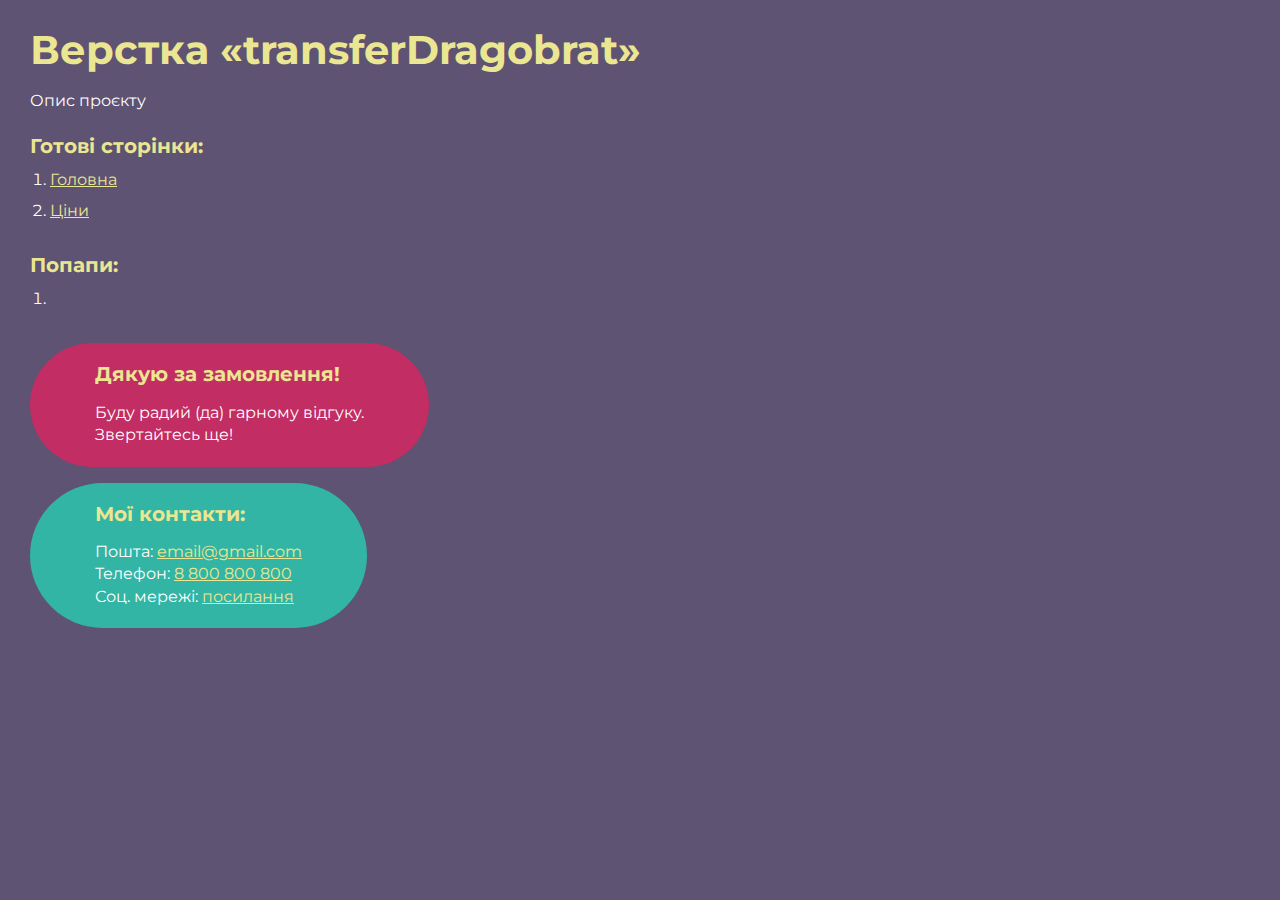
==== index.html @ fc30d386 "transferDragobrat" ====
<!DOCTYPE html>
<html>

<head>
	<meta charset="UTF-8">
	<meta name="viewport" content="width=device-width, initial-scale=1.0">
	<title>Верстка «transferDragobrat»</title>
</head>

<body>
	<div class="rootpage">
		<h1>Верстка «transferDragobrat»</h1>
		<div class="rootpage__info">
			Опис проєкту
		</div>
		<h2>Готові сторінки:</h2>
		<ol class="rootpage__list">
			<li><a target="_blank" href="home.html">Головна</a></li>
			<li><a target="_blank" href="price.html">Ціни</a></li>
		</ol>
		<h2>Попапи:</h2>
		<ol class="rootpage__list">
			<li><a target="_blank" href="home.html#"></a></li>
		</ol>
		<div class="rootpage__tnx">
			<h2>Дякую за замовлення!</h2>
			<p>Буду радий (да) гарному відгуку.</p>
			<p>Звертайтесь ще!</p>
		</div>
		<div class="rootpage__contacts">
			<h2>Мої контакти:</h2>
			<p>Пошта: <a href="mailto:email@gmail.com">email@gmail.com</a></p>
			<p>Телефон: <a href="tel:8800800800">8 800 800 800</a></p>
			<p>Соц. мережі: <a href="">посилання</a></p>
		</div>
	</div>
</body>
<style>
	@charset "UTF-8";
	@import url("https://fonts.googleapis.com/css?family=Montserrat:regular,700&display=swap");

	*,
	*::before,
	*::after {
		padding: 0px;
		margin: 0px;
		border: 0px;
		box-sizing: border-box;
	}

	html,
	body {
		height: 100%;
		margin: 0;
		padding: 0;
		min-width: 320px;
		width: 100%;
		color: #fff;
		background-color: #5e5373;
	}

	body {
		font-family: Montserrat;
		font-size: 100%;
		line-height: 1;
		font-size: 1rem;
	}

	a {
		text-decoration: underline;
		color: #ebe691
	}

	a:visited {
		text-decoration: underline;
		color: #aaa768;
	}

	a:hover {
		text-decoration: none;
	}

	ul li {
		list-style: none;
	}

	img {
		vertical-align: top;
	}

	.wrapper {
		width: 100%;
		min-height: 100%;
		overflow: hidden;
	}

	.rootpage {
		padding: 30px;
		display: flex;
		flex-direction: column;
		align-items: flex-start;
	}

	@media (max-width: 767px) {
		.rootpage {
			padding: 30px 15px;
		}
	}

	h1 {
		color: #ebe691;
		font-size: 2.5rem;
		margin: 0px 0px 1.25rem 0px;
	}

	@media (max-width: 767px) {
		h1 {
			font-size: 1.85rem;
			margin: 0px 0px 1.25rem 0px;
		}
	}

	h2 {
		color: #ebe691;
		font-size: 1.25rem;
		margin: 0px 0px 1rem 0px;
	}

	@media (max-width: 767px) {
		h2 {
			font-size: 1.125rem;
			margin: 0px 0px 1rem 0px;
		}
	}

	.rootpage__info {
		line-height: 140%;
		margin: 0px 0px 1.5rem 0px;
	}

	.rootpage__list {
		margin: 0px 0px 2.25rem 1.25rem;
	}

	.rootpage__list li:not(:last-child) {
		margin: 0px 0px 15px 0px;
	}

	.rootpage__contacts,
	.rootpage__tnx {
		border-radius: 200px;
		padding: 20px 65px;
		line-height: 140%;
	}

	@media (max-width: 767px) {

		.rootpage__contacts,
		.rootpage__tnx {
			border-radius: 40px;
			padding: 20px;
		}
	}

	.rootpage__contacts {
		background: #32b5a4;

	}

	.rootpage__contacts a {
		color: #ebe691;
	}

	.rootpage__tnx {
		background: #c22d63;
		margin: 0px 0px 1rem 0px;
	}
</style>

</html>
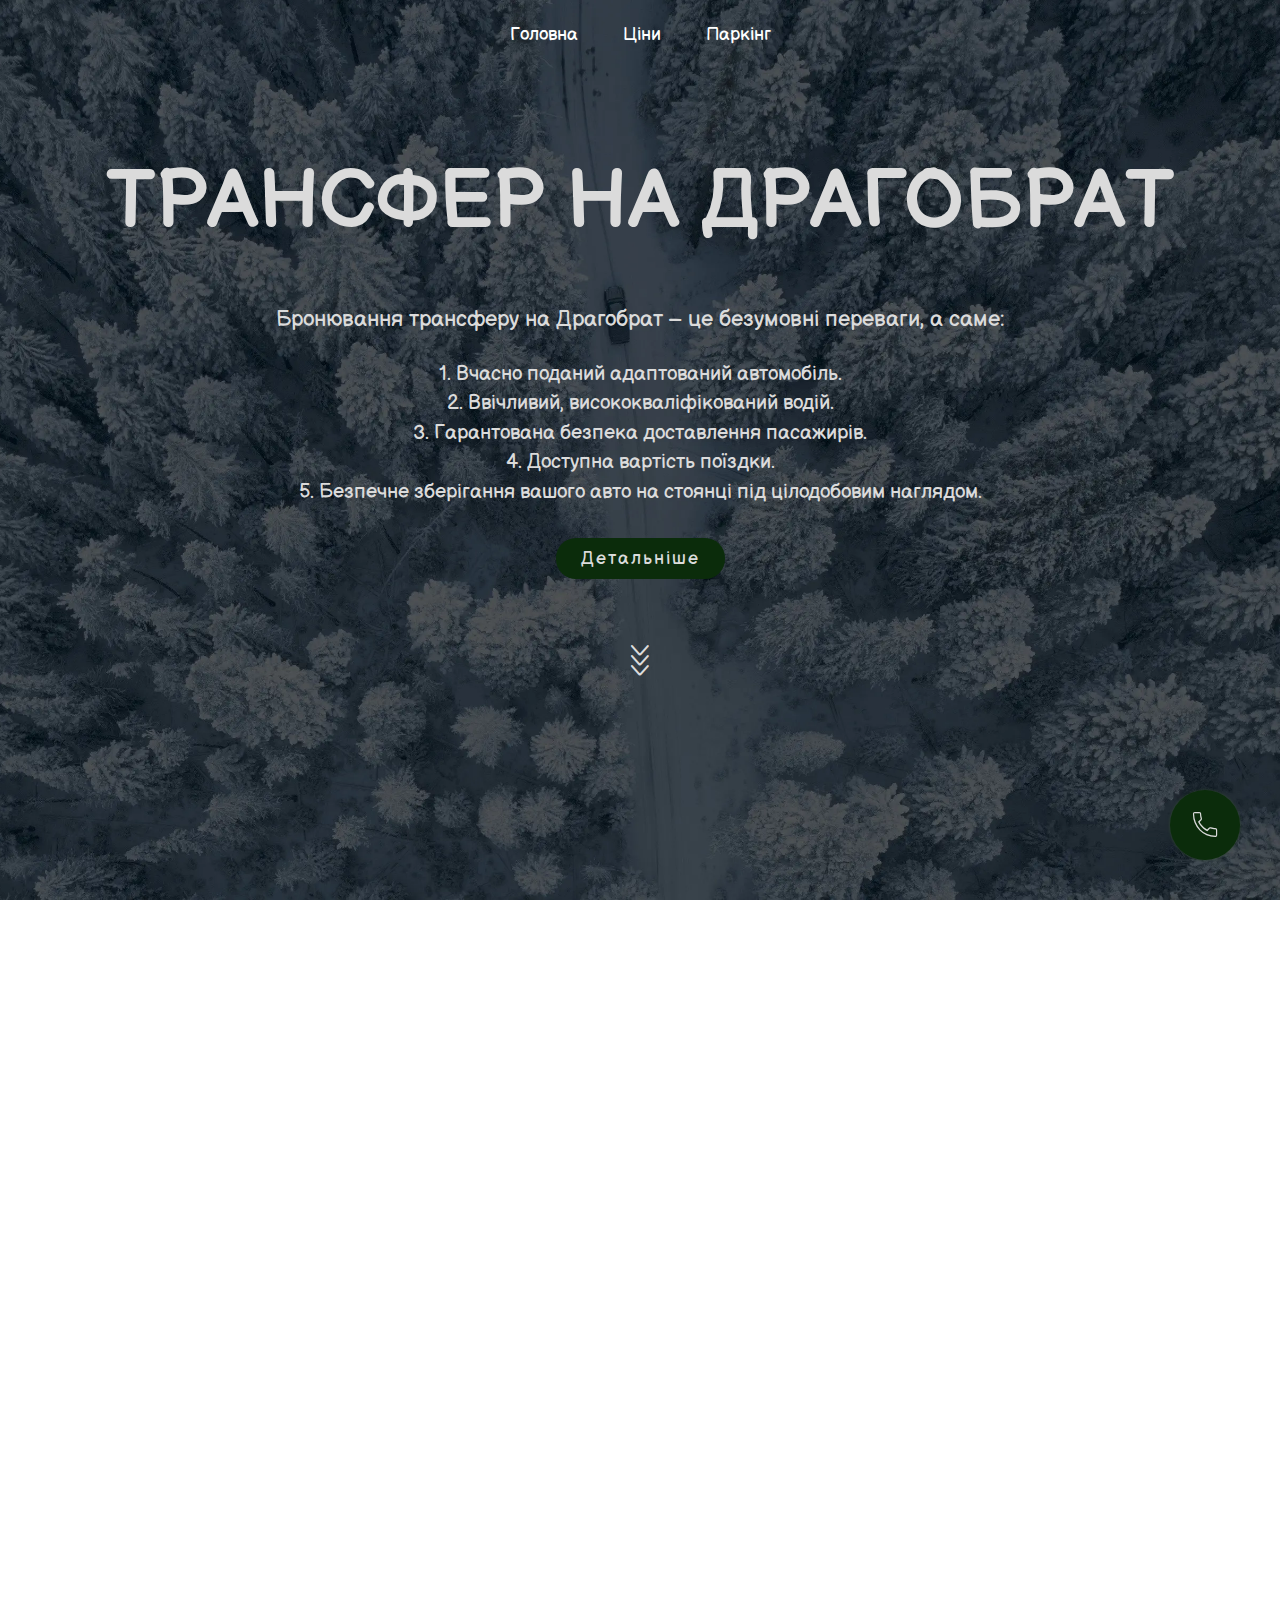
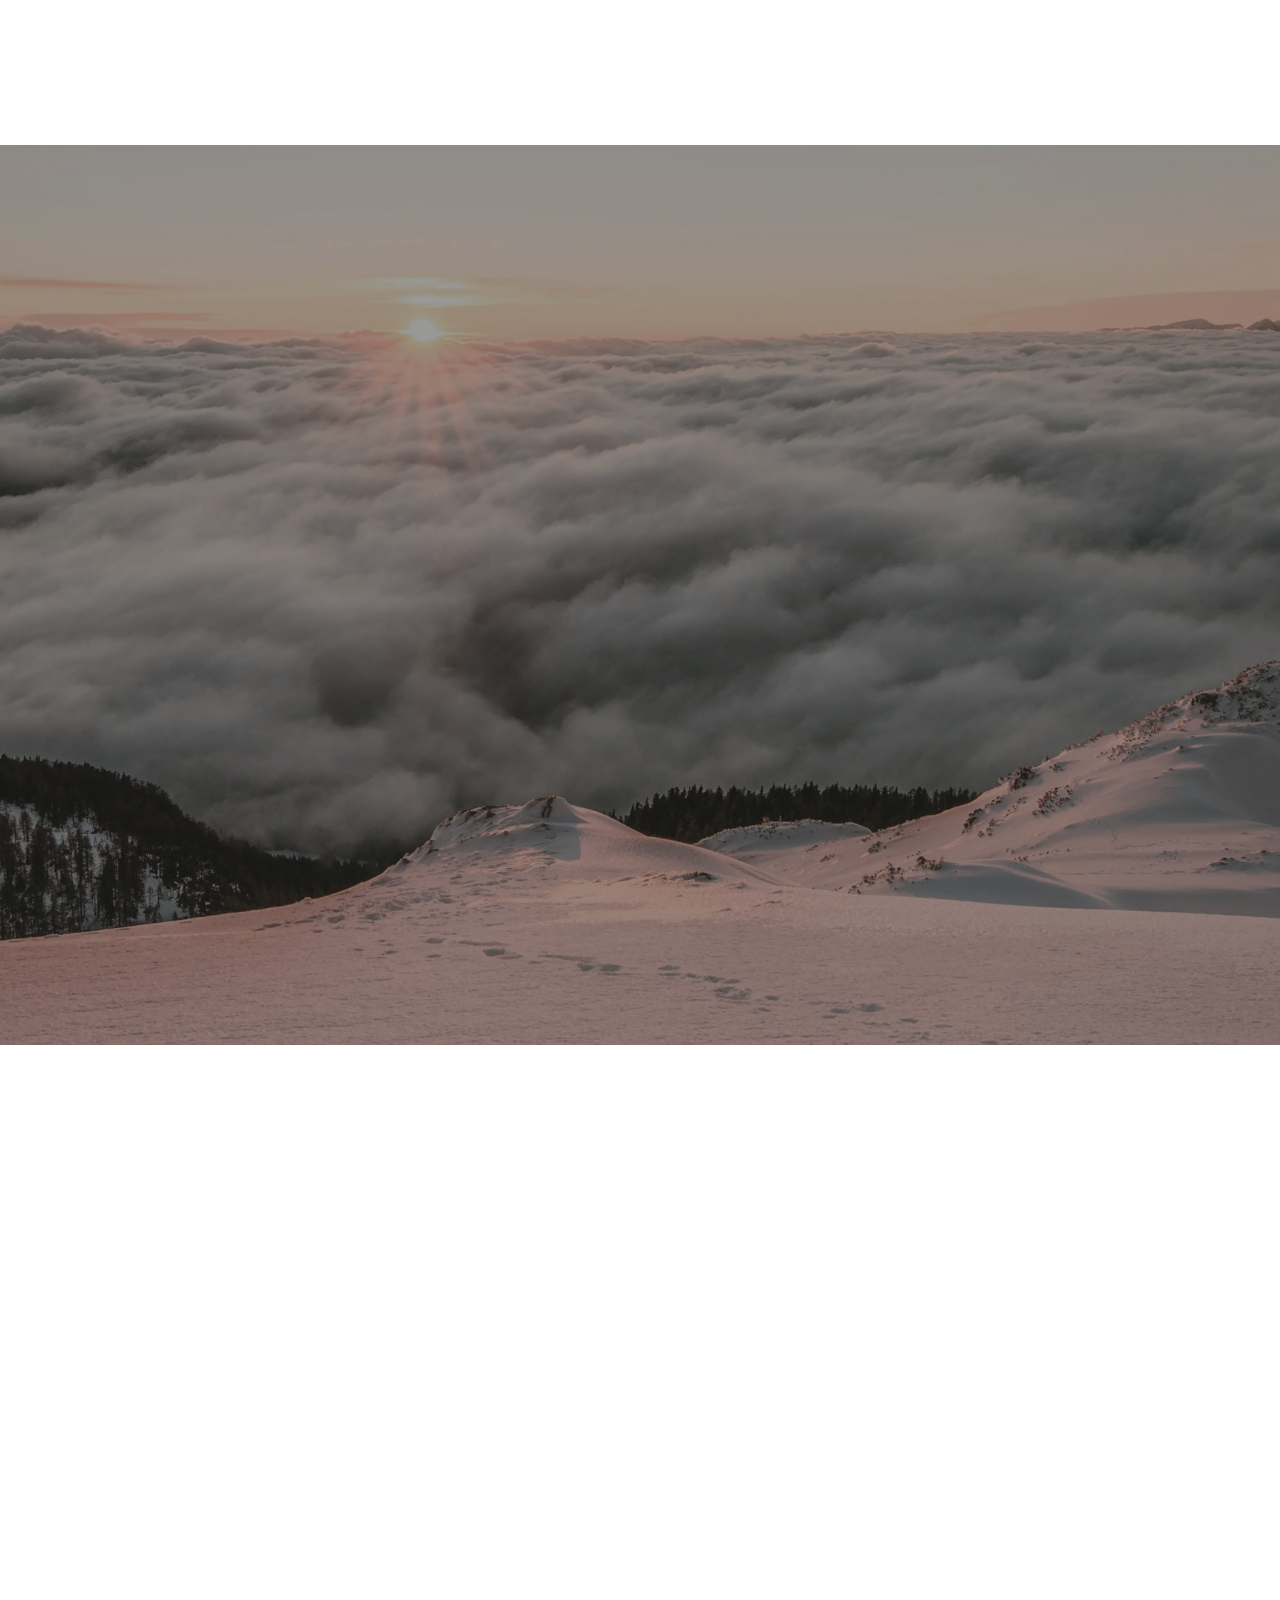
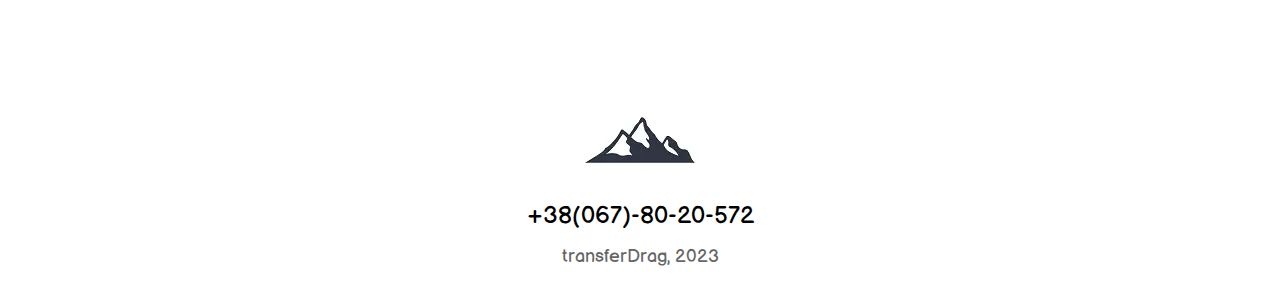
==== commit eb5765bf: "Add files via upload" ====
--- a/index.html
+++ b/index.html
@@ -1,180 +1,166 @@
-<!DOCTYPE html>
-<html>
-
-<head>
-	<meta charset="UTF-8">
-	<meta name="viewport" content="width=device-width, initial-scale=1.0">
-	<title>Верстка «transferDragobrat»</title>
-</head>
-
-<body>
-	<div class="rootpage">
-		<h1>Верстка «transferDragobrat»</h1>
-		<div class="rootpage__info">
-			Опис проєкту
-		</div>
-		<h2>Готові сторінки:</h2>
-		<ol class="rootpage__list">
-			<li><a target="_blank" href="home.html">Головна</a></li>
-			<li><a target="_blank" href="price.html">Ціни</a></li>
-		</ol>
-		<h2>Попапи:</h2>
-		<ol class="rootpage__list">
-			<li><a target="_blank" href="home.html#"></a></li>
-		</ol>
-		<div class="rootpage__tnx">
-			<h2>Дякую за замовлення!</h2>
-			<p>Буду радий (да) гарному відгуку.</p>
-			<p>Звертайтесь ще!</p>
-		</div>
-		<div class="rootpage__contacts">
-			<h2>Мої контакти:</h2>
-			<p>Пошта: <a href="mailto:email@gmail.com">email@gmail.com</a></p>
-			<p>Телефон: <a href="tel:8800800800">8 800 800 800</a></p>
-			<p>Соц. мережі: <a href="">посилання</a></p>
-		</div>
-	</div>
-</body>
-<style>
-	@charset "UTF-8";
-	@import url("https://fonts.googleapis.com/css?family=Montserrat:regular,700&display=swap");
-
-	*,
-	*::before,
-	*::after {
-		padding: 0px;
-		margin: 0px;
-		border: 0px;
-		box-sizing: border-box;
-	}
-
-	html,
-	body {
-		height: 100%;
-		margin: 0;
-		padding: 0;
-		min-width: 320px;
-		width: 100%;
-		color: #fff;
-		background-color: #5e5373;
-	}
-
-	body {
-		font-family: Montserrat;
-		font-size: 100%;
-		line-height: 1;
-		font-size: 1rem;
-	}
-
-	a {
-		text-decoration: underline;
-		color: #ebe691
-	}
-
-	a:visited {
-		text-decoration: underline;
-		color: #aaa768;
-	}
-
-	a:hover {
-		text-decoration: none;
-	}
-
-	ul li {
-		list-style: none;
-	}
-
-	img {
-		vertical-align: top;
-	}
-
-	.wrapper {
-		width: 100%;
-		min-height: 100%;
-		overflow: hidden;
-	}
-
-	.rootpage {
-		padding: 30px;
-		display: flex;
-		flex-direction: column;
-		align-items: flex-start;
-	}
-
-	@media (max-width: 767px) {
-		.rootpage {
-			padding: 30px 15px;
-		}
-	}
-
-	h1 {
-		color: #ebe691;
-		font-size: 2.5rem;
-		margin: 0px 0px 1.25rem 0px;
-	}
-
-	@media (max-width: 767px) {
-		h1 {
-			font-size: 1.85rem;
-			margin: 0px 0px 1.25rem 0px;
-		}
-	}
-
-	h2 {
-		color: #ebe691;
-		font-size: 1.25rem;
-		margin: 0px 0px 1rem 0px;
-	}
-
-	@media (max-width: 767px) {
-		h2 {
-			font-size: 1.125rem;
-			margin: 0px 0px 1rem 0px;
-		}
-	}
-
-	.rootpage__info {
-		line-height: 140%;
-		margin: 0px 0px 1.5rem 0px;
-	}
-
-	.rootpage__list {
-		margin: 0px 0px 2.25rem 1.25rem;
-	}
-
-	.rootpage__list li:not(:last-child) {
-		margin: 0px 0px 15px 0px;
-	}
-
-	.rootpage__contacts,
-	.rootpage__tnx {
-		border-radius: 200px;
-		padding: 20px 65px;
-		line-height: 140%;
-	}
-
-	@media (max-width: 767px) {
-
-		.rootpage__contacts,
-		.rootpage__tnx {
-			border-radius: 40px;
-			padding: 20px;
-		}
-	}
-
-	.rootpage__contacts {
-		background: #32b5a4;
-
-	}
-
-	.rootpage__contacts a {
-		color: #ebe691;
-	}
-
-	.rootpage__tnx {
-		background: #c22d63;
-		margin: 0px 0px 1rem 0px;
-	}
-</style>
-
+<!DOCTYPE html>
+<html lang="en">
+
+<head>
+	<title>transferDrag</title>
+	<meta charset="UTF-8">
+	<meta name="format-detection" content="telephone=no">
+	<!-- <style>body{opacity: 0;}</style> -->
+	<link rel="stylesheet" href="css/style.min.css?_v=20230629232735">
+	<link rel="shortcut icon" href="favicon.ico">
+	<!-- <meta name="robots" content="noindex, nofollow"> -->
+	<meta name="viewport" content="width=device-width, initial-scale=1.0">
+</head>
+
+<body>
+	<div class="wrapper">
+		<header class="header">
+			<div class="header__container">
+				<div class="header__menu menu">
+					<nav class="menu__body">
+						<ul class="menu__list">
+							<li class="menu__item"><a href="#" data-goto=".main-block" class="menu__link">Головна</a></li>
+							<li class="menu__item"><a href="#" data-goto=".prices" class="menu__link">Ціни</a></li>
+							<li class="menu__item"><a href="#" data-goto=".parking" class="menu__link">Паркінг</a></li>
+						</ul>
+					</nav>
+				</div>
+			</div>
+		</header>
+		<main class="page">
+			<section class="page__main-block main-block">
+				<div class="main-block__image-ibg">
+					<picture><source srcset="img/main-block.webp" type="image/webp"><img src="img/main-block.jpg" alt="Image"></picture>
+				</div>
+				<div class="main-block__container">
+					<div class="main-block__body">
+						<div class="main-block__content">
+							<h1 class="main-block__title">Трансфер На ДРАГОБРАТ</h1>
+							<div class="main-block__text">
+								<p>Бронювання трансферу на Драгобрат – це безумовні переваги, а саме:</p>
+							</div>
+							<ul class="main-block__list">
+								<li class="main-block__item">1. Вчасно поданий адаптований автомобіль.</li>
+								<li class="main-block__item">2. Ввічливий, висококваліфікований водій.</li>
+								<li class="main-block__item">3. Гарантована безпека доставлення пасажирів.</li>
+								<li class="main-block__item">4. Доступна вартість поїздки.</li>
+								<li class="main-block__item">5. Безпечне зберігання вашого авто на стоянці під цілодобовим
+									наглядом.</li>
+							</ul>
+							<a href="#" data-goto=".prices" class="main-block__button button">Детальніше</a>
+						</div>
+						<a href="#" data-goto=".additionally" class="main-block__arrows navigation__arrows">
+							<div class="navigation__arrow navigation__arrow_1 _icon-arrow"></div>
+							<div class="navigation__arrow navigation__arrow_2 _icon-arrow"></div>
+							<div class="navigation__arrow navigation__arrow_3 _icon-arrow"></div>
+						</a>
+					</div>
+				</div>
+				<div class="main-block__phone phone">
+					<a href="tel:+380678020572" class="phone__icon _icon-phone"></a>
+				</div>
+			</section>
+			<section class="page__additionally additionally">
+				<div class="additionally__container">
+					<div class="additionally__body">
+						<h3 class="additionally__title _anim-items _anim-no-hide">Також ви можете провести свій літній відпочинок в горах
+							і покататись на джипах, УАЗ-ах та ГАЗ-66 такими напрямами :</h3>
+						<ul class="additionally__list _anim-items _anim-no-hide">
+							<li class="additionally__item">Гора Близниця 1883м</li>
+							<li class="additionally__item">Гора Стіг 1704м</li>
+							<li class="additionally__item">Озеро Ворожаска 1460м</li>
+							<li class="additionally__item">Озеро Герешаска 1577м</li>
+							<li class="additionally__item">Початок річки Чорна Тиса </li>
+							<li class="additionally__item">Озеро Апшинець 1487м</li>
+							<li class="additionally__item">Гора Говерла 2061м</li>
+							<li class="additionally__item">Гора Петрос 2020м</li>
+							<li class="additionally__item">Гора Піп Іван 2022м</li>
+						</ul>
+						<div class="additionally__text _anim-items _anim-no-hide">
+							<p>Можливі і інші напрямки.</p>
+						</div>
+						<a href="tel:+380678020572" class="additionally__button button _anim-items _anim-no-hide">Зв’язатись</a>
+					</div>
+					<div class="additionally__image-ibg _anim-items _anim-no-hide"><picture><source srcset="img/auto.webp" type="image/webp"><img src="img/auto.jpg" alt=""></picture></div>
+				</div>
+			</section>
+			<section class="page page__parking parking">
+				<div class="parking__image-ibg"><picture><source srcset="img/parking.webp" type="image/webp"><img src="img/parking.jpg" alt="parking"></picture></div>
+				<div class="parking__container">
+					<div class="parking__body">
+						<h2 class="parking__title title  _anim-items _anim-no-hide">
+							Автостоянка Ясіня
+						</h2>
+						<div class="parking__label _anim-items _anim-no-hide">Вартість паркування – 50 грн. за добу за автомобіль</div>
+						<div class="parking__text _anim-items _anim-no-hide">
+							<p>Паркувальний майданчик зручно розташований на центральній вулиці смт Ясіня – Миру (автодорога Н-09). На фото – заїзд на паркувальний майданчик зі сторони Яблуницького перевалу (Напрямок – Яремче, Надвірна, Івано-Франківськ, Львів).</p>
+							<p>Парковка, що охороняється (стоянка, автостоянка) з відеоспостереженням у смт. Ясіня біля підніжжя гірськолижного курорту “Драгобрат” біля центральної автомобільної дороги Яремче-Рахів.</p>
+							<p>На парковку приймаються <strong>легкові автомобілі, кроссовери (джипи), мікроавтобуси.</strong> </p>
+						</div>
+						<div class="parking__label _anim-items _anim-no-hide">Адреса парковки</div>
+						<div class="parking__text _anim-items _anim-no-hide">
+							<p>Закарпатська область, Рахівський район</p>
+							<p>смт. Ясіня, вул. Визволення</p>
+						</div>
+						<a href="#" data-goto=".prices" class="parking__button button _anim-items _anim-no-hide">Детальніше</a>
+					</div>
+				</div>
+			</section>
+			<section class="page__prices prices">
+				<div class="prices__container">
+					<h2 class="prices__title _anim-items _anim-no-hide">Ціни</h2>
+					<div class="prices__label _anim-items _anim-no-hide">Вартість послуг нашої компанії (підйом/спуск) на Драгобрат</div>
+					<table class="prices__table table-prices _anim-items _anim-no-hide">
+						<tbody>
+							<tr>
+								<td class="table-prices__title">Транспорт</td>
+								<td class="table-prices__title">Кількість, чол.</td>
+								<td class="table-prices__title">Багаж</td>
+								<td class="table-prices__title">Ціна, грн</td>
+							</tr>
+							<tr>
+								<td class="table-prices__text">Джип</td>
+								<td class="table-prices__text">4 особи</td>
+								<td class="table-prices__text">Так</td>
+								<td class="table-prices__text">1200 грн.</td>
+							</tr>
+							<tr>
+								<td class="table-prices__text">УАЗ таблетка</td>
+								<td class="table-prices__text">8 осіб</td>
+								<td class="table-prices__text">Так</td>
+								<td class="table-prices__text">250 грн. з особи</td>
+							</tr>
+							<tr>
+								<td class="table-prices__text">ГАЗ-66</td>
+								<td class="table-prices__text">18 осіб</td>
+								<td class="table-prices__text">Так</td>
+								<td class="table-prices__text">2500 грн.</td>
+							</tr>
+						</tbody>
+					</table>
+					<div class="prices__text _anim-items _anim-no-hide">
+						<p>Паркинг в Ясінях: 50грн./доба</p>
+						<p>Вартість підйому/спуску однієї особи складає від 250 грн.</p>
+						<p>Ціни вказані на зимовий сезон відпочинку.</p>
+						<p>Замовити трансфер на Драгобрат, подорож у гори або екскурсію можна на сторінці</p>
+					</div>
+					<a href="tel:+380678020572" class="prices__button button _anim-items _anim-no-hide">Зв’язатись</a>
+				</div>
+			</section>
+		</main>
+		<footer class="footer">
+			<div class="footer__container">
+				<div class="footer__body">
+					<div class="footer__logo">
+						<picture><source srcset="img/logo.webp" type="image/webp"><img src="img/logo.png" alt="Logo"></picture>
+					</div>
+					<a href="tel:+380678020572" class="footer__phone">+38(067)-80-20-572</a>
+					<div class="footer__copy">transferDrag, 2023</div>
+				</div>
+			</div>
+		</footer>
+	</div>
+	<script src="js/app.min.js?_v=20230629232735"></script>
+</body>
+
 </html>--- a/css/style.min.css
+++ b/css/style.min.css
@@ -0,0 +1 @@
+@charset "UTF-8";@import url(https://fonts.googleapis.com/css?family=Balsamiq+Sans:regular,700&display=swap);@font-face{font-family:icons;font-display:swap;src:url(../fonts/icons.woff2) format("woff2"),url(../fonts/icons.woff) format("woff");font-weight:400;font-style:normal}[class*=_icon-]:before{font-family:icons;font-style:normal;font-weight:400;font-variant:normal;text-transform:none;line-height:1;-webkit-font-smoothing:antialiased;-moz-osx-font-smoothing:grayscale}[class*=_icon-]:before{display:block}._icon-fb:before{content:"\e901"}._icon-inst:before{content:"\e902"}._icon-teleg:before{content:"\e904"}._icon-arrow:before{content:"\e903"}._icon-viber:before{content:"\e905"}._icon-phone:before{content:"\e906"}*{padding:0;margin:0;border:0}*,:after,:before{-webkit-box-sizing:border-box;box-sizing:border-box}body,html{height:100%;min-width:320px}body{color:#000;line-height:1;font-family:"Balsamiq Sans";font-size:1.125rem;-ms-text-size-adjust:100%;-moz-text-size-adjust:100%;-webkit-text-size-adjust:100%;-webkit-font-smoothing:antialiased;-moz-osx-font-smoothing:grayscale}button,input,textarea{font-family:"Balsamiq Sans";font-size:inherit;line-height:inherit}button{cursor:pointer;color:inherit;background-color:transparent}a{color:inherit;text-decoration:none}ul li{list-style:none}img{vertical-align:top}h1,h2,h3,h4,h5,h6{font-weight:inherit;font-size:inherit}.lock body{overflow:hidden;-ms-touch-action:none;touch-action:none;-ms-scroll-chaining:none;overscroll-behavior:none}.wrapper{min-height:100%;display:-webkit-box;display:-ms-flexbox;display:flex;-webkit-box-orient:vertical;-webkit-box-direction:normal;-ms-flex-direction:column;flex-direction:column;overflow:hidden;line-height:122%}@supports (overflow:clip){.wrapper{overflow:clip}}.wrapper>main{-webkit-box-flex:1;-ms-flex:1 1 auto;flex:1 1 auto}.wrapper>*{min-width:0}[class*=__container]{max-width:75rem;margin:0 auto;padding:0 .9375rem}[class*=-ibg]{position:relative}[class*=-ibg] img{position:absolute;width:100%;height:100%;top:0;left:0;-o-object-fit:cover;object-fit:cover}[class*=-ibg_contain] img{-o-object-fit:contain;object-fit:contain}.navigation__arrows{color:#dbdbdb}.navigation__arrow{-webkit-transform:rotate(90deg);-ms-transform:rotate(90deg);transform:rotate(90deg)}@-webkit-keyframes arrow{0%{opacity:0}50%{opacity:1}100%{opacity:0}}@keyframes arrow{0%{opacity:0}50%{opacity:1}100%{opacity:0}}.navigation__arrow_1{-webkit-animation:arrow 1.5s infinite linear;animation:arrow 1.5s infinite linear}.navigation__arrow_2{margin-top:-.5rem;-webkit-animation:arrow 1.5s infinite linear .2s;animation:arrow 1.5s infinite linear .2s}.navigation__arrow_3{margin-top:-.5rem;-webkit-animation:arrow 1.5s infinite linear .4s;animation:arrow 1.5s infinite linear .4s}.button{padding:.625rem 1.5625rem;border-radius:1.25rem;line-height:144%;letter-spacing:.125rem;background-color:#0b2c0b}.header{position:absolute;top:0;left:0;width:100%;z-index:50;color:#fff}.header__container{display:-webkit-box;display:-ms-flexbox;display:flex;-webkit-box-pack:center;-ms-flex-pack:center;justify-content:center;min-height:4.375rem;-webkit-box-align:center;-ms-flex-align:center;align-items:center;-webkit-column-gap:1.875rem;-moz-column-gap:1.875rem;column-gap:1.875rem}.menu__list{display:-webkit-box;display:-ms-flexbox;display:flex;-ms-flex-wrap:wrap;flex-wrap:wrap;row-gap:.3125rem}.menu__link{line-height:122%;-webkit-transition:all .4s ease 0s;transition:all .4s ease 0s}.footer{padding-bottom:1.875rem}.footer__body{display:-webkit-box;display:-ms-flexbox;display:flex;-webkit-box-orient:vertical;-webkit-box-direction:normal;-ms-flex-direction:column;flex-direction:column;-webkit-box-align:center;-ms-flex-align:center;align-items:center;text-align:center}.footer__phone{line-height:130%}.footer__phone:not(:last-child){margin-bottom:.9375rem}.footer__copy{opacity:.6}.main-block{position:relative;color:#dbdbdb;min-height:100vh}.main-block__image-ibg{position:absolute;top:0;left:0;width:100%;height:100%;overflow:hidden}.main-block__image-ibg img{-webkit-animation:bg 10s 1 linear;animation:bg 10s 1 linear}@-webkit-keyframes bg{0%{-webkit-transform:scale(1.4);transform:scale(1.4)}100%{-webkit-transform:scale(1);transform:scale(1)}}@keyframes bg{0%{-webkit-transform:scale(1.4);transform:scale(1.4)}100%{-webkit-transform:scale(1);transform:scale(1)}}.main-block__container{overflow:hidden}.main-block__body{position:relative;z-index:2;display:-webkit-box;display:-ms-flexbox;display:flex;-webkit-box-orient:vertical;-webkit-box-direction:normal;-ms-flex-direction:column;flex-direction:column;-webkit-box-align:center;-ms-flex-align:center;align-items:center;text-align:center;padding-bottom:3.125rem}.main-block__title{-webkit-transform:translate(0,-2.5rem);-ms-transform:translate(0,-2.5rem);transform:translate(0,-2.5rem);opacity:0;font-weight:700;line-height:130%;text-transform:uppercase}.main-block__text{-webkit-transform:translate(0,-1.25rem);-ms-transform:translate(0,-1.25rem);transform:translate(0,-1.25rem);opacity:0}.main-block__item{line-height:113%;opacity:0;-webkit-transform:translate(0,-30%);-ms-transform:translate(0,-30%);transform:translate(0,-30%)}.main-block__item:not(:last-child){margin-bottom:.4375rem}.main-block__button{opacity:0}.phone{position:fixed;z-index:20;bottom:0;right:0;opacity:0;-webkit-animation:phone 3.5s infinite ease-out;animation:phone 3.5s infinite ease-out}@-webkit-keyframes phone{0%{bottom:0;-webkit-transform:scale(.9);transform:scale(.9)}50%{bottom:.625rem;-webkit-transform:scale(1);transform:scale(1)}100%{bottom:0;-webkit-transform:scale(.9);transform:scale(.9)}}@keyframes phone{0%{bottom:0;-webkit-transform:scale(.9);transform:scale(.9)}50%{bottom:.625rem;-webkit-transform:scale(1);transform:scale(1)}100%{bottom:0;-webkit-transform:scale(.9);transform:scale(.9)}}.phone__icon{-webkit-box-shadow:0 0 3px #324a32;box-shadow:0 0 3px #324a32;border-radius:50%;background-color:#0b2c0b;display:-webkit-box;display:-ms-flexbox;display:flex;-webkit-box-pack:center;-ms-flex-pack:center;justify-content:center;-webkit-box-align:center;-ms-flex-align:center;align-items:center}.loaded .main-block__title{-webkit-transition:all 2s ease .2s;transition:all 2s ease .2s;-webkit-transform:translate(0,0);-ms-transform:translate(0,0);transform:translate(0,0);opacity:1}.loaded .main-block__text{-webkit-transition:all 4s ease .8s;transition:all 4s ease .8s;-webkit-transform:translate(0,0);-ms-transform:translate(0,0);transform:translate(0,0);opacity:1}.loaded .main-block__item{opacity:1;-webkit-transform:translate(0,0);-ms-transform:translate(0,0);transform:translate(0,0);-webkit-transition:opacity 2s ease,-webkit-transform 4s ease;transition:opacity 2s ease,-webkit-transform 4s ease;transition:opacity 2s ease,transform 4s ease;transition:opacity 2s ease,transform 4s ease,-webkit-transform 4s ease}.loaded .main-block__item:nth-child(1){-webkit-transition-delay:1.6s;transition-delay:1.6s}.loaded .main-block__item:nth-child(2){-webkit-transition-delay:1.8s;transition-delay:1.8s}.loaded .main-block__item:nth-child(3){-webkit-transition-delay:2s;transition-delay:2s}.loaded .main-block__item:nth-child(4){-webkit-transition-delay:2.2s;transition-delay:2.2s}.loaded .main-block__item:nth-child(5){-webkit-transition-delay:2.4s;transition-delay:2.4s}.loaded .phone{opacity:1;-webkit-transition:all 2s ease 0s;transition:all 2s ease 0s}.loaded .main-block__button{opacity:1;-webkit-transition:all 3s ease 2.2s;transition:all 3s ease 2.2s}.additionally__container{display:-webkit-box;display:-ms-flexbox;display:flex;gap:2.5rem;-webkit-box-pack:justify;-ms-flex-pack:justify;justify-content:space-between;-webkit-box-align:center;-ms-flex-align:center;align-items:center}.additionally__title{font-weight:700;line-height:130%;text-transform:uppercase;-webkit-transform:translate(0,-1.875rem);-ms-transform:translate(0,-1.875rem);transform:translate(0,-1.875rem);opacity:0;-webkit-transition:all 1s ease .2s;transition:all 1s ease .2s}.additionally__title._active{opacity:1;-webkit-transform:translate(0,0);-ms-transform:translate(0,0);transform:translate(0,0)}.additionally__list{-webkit-transform:translate(-1.875rem,0);-ms-transform:translate(-1.875rem,0);transform:translate(-1.875rem,0);opacity:0;-webkit-transition:all 1s ease .4s;transition:all 1s ease .4s}.additionally__list:not(:last-child){margin-bottom:1.25rem}.additionally__list._active{opacity:1;-webkit-transform:translate(0,0);-ms-transform:translate(0,0);transform:translate(0,0)}.additionally__item{color:#686868;line-height:140%;display:-webkit-box;display:-ms-flexbox;display:flex;-webkit-box-align:center;-ms-flex-align:center;align-items:center;gap:1.25rem}.additionally__item:not(:last-child){margin-bottom:.625rem}.additionally__item::before{content:"";height:.125rem;width:1.5625rem;background-color:#686868;display:block}.additionally__text{font-weight:700;line-height:130%;text-transform:uppercase;opacity:0;-webkit-transition:all 2s ease .2s;transition:all 2s ease .2s}.additionally__text:not(:last-child){margin-bottom:1.875rem}.additionally__text._active{opacity:1}.additionally__button{opacity:0;-webkit-transition:all 2s ease .4s;transition:all 2s ease .4s;color:#dbdbdb}.additionally__button._active{opacity:1}.additionally__image-ibg{opacity:0;-webkit-transform:scale(0);-ms-transform:scale(0);transform:scale(0);-webkit-transition:all 1s ease 0s;transition:all 1s ease 0s;padding-bottom:40%}.additionally__image-ibg._active{opacity:1;-webkit-transform:scale(1);-ms-transform:scale(1);transform:scale(1)}.additionally__image-ibg img{border-radius:.625rem}.parking{position:relative;min-height:100vh;color:#dbdbdb;padding-bottom:3.125rem;overflow:hidden}.parking::before{content:"";position:absolute;z-index:1;top:0;left:0;width:100%;height:100%;background-color:rgba(0,0,0,.4)}.parking__image-ibg{position:absolute;top:0;left:0;width:100%;height:100%}.parking__image-ibg img{-webkit-animation:bg 10s 1 linear;animation:bg 10s 1 linear}@keyframes bg{0%{-webkit-transform:scale(1.4);transform:scale(1.4)}100%{-webkit-transform:scale(1);transform:scale(1)}}.parking__body{position:relative;z-index:2;display:-webkit-box;display:-ms-flexbox;display:flex;-webkit-box-orient:vertical;-webkit-box-direction:normal;-ms-flex-direction:column;flex-direction:column;-webkit-box-pack:center;-ms-flex-pack:center;justify-content:center;-webkit-box-align:center;-ms-flex-align:center;align-items:center;text-align:center}.parking__title{font-weight:700;line-height:130%;text-transform:uppercase;opacity:0;-webkit-transform:translate(0,-.625rem);-ms-transform:translate(0,-.625rem);transform:translate(0,-.625rem);-webkit-transition:all 2s ease 0s;transition:all 2s ease 0s}.parking__title._active{opacity:1;-webkit-transform:translate(0,0);-ms-transform:translate(0,0);transform:translate(0,0)}.parking__label{color:#9b9b9b;font-weight:700;line-height:130%;opacity:0;-webkit-transform:translate(0,-.625rem);-ms-transform:translate(0,-.625rem);transform:translate(0,-.625rem);-webkit-transition:all 2s ease .2s;transition:all 2s ease .2s}.parking__label._active{opacity:1;-webkit-transform:translate(0,0);-ms-transform:translate(0,0);transform:translate(0,0)}.parking__text{opacity:0;-webkit-transform:translate(0,-.625rem);-ms-transform:translate(0,-.625rem);transform:translate(0,-.625rem);-webkit-transition:all 2s ease .6s;transition:all 2s ease .6s}.parking__text p:not(:last-child){margin-bottom:.625rem}.parking__text:not(:last-child){margin-bottom:.9375rem}.parking__text._active{opacity:1;-webkit-transform:translate(0,0);-ms-transform:translate(0,0);transform:translate(0,0)}.parking__adress{opacity:0;-webkit-transform:translate(0,-.625rem);-ms-transform:translate(0,-.625rem);transform:translate(0,-.625rem);-webkit-transition:all 2s ease .8s;transition:all 2s ease .8s}.parking__adress._active{opacity:1;-webkit-transform:translate(0,0);-ms-transform:translate(0,0);transform:translate(0,0)}.parking__button{opacity:0;-webkit-transform:translate(0,-.625rem);-ms-transform:translate(0,-.625rem);transform:translate(0,-.625rem);-webkit-transition:all 2s ease 1s;transition:all 2s ease 1s}.parking__button._active{opacity:1;-webkit-transform:translate(0,0);-ms-transform:translate(0,0);transform:translate(0,0)}.prices{padding-bottom:1.875rem}.prices__title{font-weight:700;line-height:130%;text-transform:uppercase;-webkit-transform:translate(0,-1.25rem);-ms-transform:translate(0,-1.25rem);transform:translate(0,-1.25rem);opacity:0;-webkit-transition:all 1s ease 0s;transition:all 1s ease 0s}.prices__title._active{opacity:1;-webkit-transform:translate(0,0);-ms-transform:translate(0,0);transform:translate(0,0)}.prices__label{line-height:130%;opacity:.8;-webkit-transform:translate(0,-1.25rem);-ms-transform:translate(0,-1.25rem);transform:translate(0,-1.25rem);opacity:0;-webkit-transition:all 1s ease .2s;transition:all 1s ease .2s}.prices__label:not(:last-child){margin-bottom:.9375rem}.prices__label._active{opacity:1;-webkit-transform:translate(0,0);-ms-transform:translate(0,0);transform:translate(0,0)}.prices__table{width:100%;-webkit-transform:translate(0,-1.25rem);-ms-transform:translate(0,-1.25rem);transform:translate(0,-1.25rem);opacity:0;-webkit-transition:all 1s ease .2s;transition:all 1s ease .2s}.prices__table:not(:last-child){margin-bottom:.9375rem}.prices__table._active{opacity:1;-webkit-transform:translate(0,0);-ms-transform:translate(0,0);transform:translate(0,0)}.prices__text{line-height:120%;-webkit-transform:translate(0,-1.25rem);-ms-transform:translate(0,-1.25rem);transform:translate(0,-1.25rem);opacity:0;-webkit-transition:all 1s ease .2s;transition:all 1s ease .2s}.prices__text:not(:last-child){margin-bottom:1.875rem}.prices__text p:not(:last-child){margin-bottom:.875rem}.prices__text._active{opacity:1;-webkit-transform:translate(0,0);-ms-transform:translate(0,0);transform:translate(0,0)}.prices__button{color:#dbdbdb;-webkit-transform:translate(0,-1.25rem);-ms-transform:translate(0,-1.25rem);transform:translate(0,-1.25rem);opacity:0;-webkit-transition:all 1s ease .2s;transition:all 1s ease .2s}.prices__button._active{opacity:1;-webkit-transform:translate(0,0);-ms-transform:translate(0,0);transform:translate(0,0)}.table-prices{color:#444}.table-prices__title{border:1px solid #000;font-weight:700;padding:.3125rem;line-height:120%}.table-prices__text{opacity:.8;border:1px solid #000;padding:.3125rem;line-height:120%}@media (min-width:47.99875em){.additionally__body{-webkit-box-flex:0;-ms-flex:0 1 40.625rem;flex:0 1 40.625rem}.additionally__image-ibg{-webkit-box-flex:0;-ms-flex:0 1 29.375rem;flex:0 1 29.375rem}}@media (min-width:75em){.menu__list{-webkit-column-gap:2.8125rem;-moz-column-gap:2.8125rem;column-gap:2.8125rem}.footer__phone{font-size:1.5rem}.footer__copy{font-size:1.125rem}.main-block{padding-top:9.375rem}.main-block__body{row-gap:4.375rem}.main-block__title{font-size:5.125rem}.main-block__title:not(:last-child){margin-bottom:3.25rem}.main-block__text{font-size:1.375rem}.main-block__text:not(:last-child){margin-bottom:2rem}.main-block__list:not(:last-child){margin-bottom:2.625rem}.main-block__item{font-size:1.25rem}.phone{padding:2.5rem}.phone__icon{font-size:1.625rem}.phone__icon{width:4.375rem}.phone__icon{height:4.375rem}.additionally{padding-top:6.25rem}.additionally{padding-bottom:6.25rem}.additionally__title{font-size:1.875rem}.additionally__title:not(:last-child){margin-bottom:2rem}.additionally__item{font-size:1.375rem}.parking{padding-top:9.375rem}.parking__title{font-size:3.25rem}.parking__title:not(:last-child){margin-bottom:2rem}.parking__label{font-size:2rem}.parking__label:not(:last-child){margin-bottom:1.375rem}.parking__text{font-size:1.125rem}.prices{padding-top:6.25rem}.prices__title{font-size:3.25rem}.prices__title:not(:last-child){margin-bottom:1.375rem}.prices__label{font-size:1.375rem}.prices__text{font-size:1.375rem}.table-prices__title{font-size:1.25rem}.table-prices__text{font-size:1.25rem}}@media (max-width:20em){.menu__list{-webkit-column-gap:.9375rem;-moz-column-gap:.9375rem;column-gap:.9375rem}.footer__phone{font-size:1.125rem}.footer__copy{font-size:.9375rem}.main-block{padding-top:6.25rem}.main-block__body{row-gap:1.5625rem}.main-block__title{font-size:2.4375rem}.main-block__title:not(:last-child){margin-bottom:.75rem}.main-block__text{font-size:1.125rem}.main-block__text:not(:last-child){margin-bottom:1.375rem}.main-block__list:not(:last-child){margin-bottom:2rem}.main-block__item{font-size:.875rem}.phone{padding:.625rem}.phone__icon{font-size:1.25rem}.phone__icon{width:3.125rem}.phone__icon{height:3.125rem}.additionally{padding-top:3.75rem}.additionally{padding-bottom:3.75rem}.additionally__title{font-size:1.125rem}.additionally__title:not(:last-child){margin-bottom:1.0625rem}.additionally__item{font-size:1.25rem}.parking{padding-top:6.25rem}.parking__title{font-size:1.8125rem}.parking__title:not(:last-child){margin-bottom:1.0625rem}.parking__label{font-size:1.375rem}.parking__label:not(:last-child){margin-bottom:.875rem}.parking__text{font-size:.875rem}.prices{padding-top:3.75rem}.prices__title{font-size:1.8125rem}.prices__title:not(:last-child){margin-bottom:.75rem}.prices__label{font-size:1.125rem}.prices__text{font-size:1rem}.table-prices__title{font-size:1rem}.table-prices__text{font-size:.875rem}}@media (max-width:47.99875em){.additionally__container{-webkit-box-orient:vertical;-webkit-box-direction:normal;-ms-flex-direction:column;flex-direction:column;-webkit-box-align:stretch;-ms-flex-align:stretch;align-items:stretch}.additionally__body{text-align:center}.additionally__list{-webkit-box-pack:center;-ms-flex-pack:center;justify-content:center;display:-webkit-box;display:-ms-flexbox;display:flex;-webkit-box-orient:vertical;-webkit-box-direction:normal;-ms-flex-direction:column;flex-direction:column;-webkit-box-align:center;-ms-flex-align:center;align-items:center}.additionally__image-ibg{padding-bottom:80%}}@media (max-width:29.99875em){.header__container{-webkit-box-orient:vertical;-webkit-box-direction:normal;-ms-flex-direction:column;flex-direction:column}.additionally__list{-webkit-box-pack:start;-ms-flex-pack:start;justify-content:flex-start;-webkit-box-align:stretch;-ms-flex-align:stretch;align-items:stretch}}@media (min-width:20em) and (max-width:75em){@supports ((-moz-column-gap:clamp(0.9375rem ,0.2556818182rem + 3.4090909091vw ,2.8125rem)) or (column-gap:clamp(0.9375rem ,0.2556818182rem + 3.4090909091vw ,2.8125rem))){.menu__list{-webkit-column-gap:clamp(.9375rem ,.2556818182rem + 3.4090909091vw ,2.8125rem);-moz-column-gap:clamp(.9375rem ,.2556818182rem + 3.4090909091vw ,2.8125rem);column-gap:clamp(.9375rem ,.2556818182rem + 3.4090909091vw ,2.8125rem)}}@supports not ((-moz-column-gap:clamp(0.9375rem ,0.2556818182rem + 3.4090909091vw ,2.8125rem)) or (column-gap:clamp(0.9375rem ,0.2556818182rem + 3.4090909091vw ,2.8125rem))){.menu__list{-webkit-column-gap:calc(.9375rem + 1.875 * (100vw - 20rem)/ 55);-moz-column-gap:calc(.9375rem + 1.875 * (100vw - 20rem)/ 55);column-gap:calc(.9375rem + 1.875 * (100vw - 20rem)/ 55)}}@supports (font-size:clamp(1.125rem ,0.9886363636rem + 0.6818181818vw ,1.5rem)){.footer__phone{font-size:clamp(1.125rem ,.9886363636rem + .6818181818vw ,1.5rem)}}@supports not (font-size:clamp(1.125rem ,0.9886363636rem + 0.6818181818vw ,1.5rem)){.footer__phone{font-size:calc(1.125rem + .375 * (100vw - 20rem)/ 55)}}@supports (font-size:clamp(0.9375rem ,0.8693181818rem + 0.3409090909vw ,1.125rem)){.footer__copy{font-size:clamp(.9375rem ,.8693181818rem + .3409090909vw ,1.125rem)}}@supports not (font-size:clamp(0.9375rem ,0.8693181818rem + 0.3409090909vw ,1.125rem)){.footer__copy{font-size:calc(.9375rem + .1875 * (100vw - 20rem)/ 55)}}@supports (padding-top:clamp(6.25rem ,5.1136363636rem + 5.6818181818vw ,9.375rem)){.main-block{padding-top:clamp(6.25rem ,5.1136363636rem + 5.6818181818vw ,9.375rem)}}@supports not (padding-top:clamp(6.25rem ,5.1136363636rem + 5.6818181818vw ,9.375rem)){.main-block{padding-top:calc(6.25rem + 3.125 * (100vw - 20rem)/ 55)}}@supports (row-gap:clamp(1.5625rem ,0.5397727273rem + 5.1136363636vw ,4.375rem)){.main-block__body{row-gap:clamp(1.5625rem ,.5397727273rem + 5.1136363636vw ,4.375rem)}}@supports not (row-gap:clamp(1.5625rem ,0.5397727273rem + 5.1136363636vw ,4.375rem)){.main-block__body{row-gap:calc(1.5625rem + 2.8125 * (100vw - 20rem)/ 55)}}@supports (font-size:clamp(2.4375rem ,1.4602272727rem + 4.8863636364vw ,5.125rem)){.main-block__title{font-size:clamp(2.4375rem ,1.4602272727rem + 4.8863636364vw ,5.125rem)}}@supports not (font-size:clamp(2.4375rem ,1.4602272727rem + 4.8863636364vw ,5.125rem)){.main-block__title{font-size:calc(2.4375rem + 2.6875 * (100vw - 20rem)/ 55)}}@supports (margin-bottom:clamp(0.75rem ,-0.1590909091rem + 4.5454545455vw ,3.25rem)){.main-block__title:not(:last-child){margin-bottom:clamp(.75rem ,-.1590909091rem + 4.5454545455vw ,3.25rem)}}@supports not (margin-bottom:clamp(0.75rem ,-0.1590909091rem + 4.5454545455vw ,3.25rem)){.main-block__title:not(:last-child){margin-bottom:calc(.75rem + 2.5 * (100vw - 20rem)/ 55)}}@supports (font-size:clamp(1.125rem ,1.0340909091rem + 0.4545454545vw ,1.375rem)){.main-block__text{font-size:clamp(1.125rem ,1.0340909091rem + .4545454545vw ,1.375rem)}}@supports not (font-size:clamp(1.125rem ,1.0340909091rem + 0.4545454545vw ,1.375rem)){.main-block__text{font-size:calc(1.125rem + .25 * (100vw - 20rem)/ 55)}}@supports (margin-bottom:clamp(1.375rem ,1.1477272727rem + 1.1363636364vw ,2rem)){.main-block__text:not(:last-child){margin-bottom:clamp(1.375rem ,1.1477272727rem + 1.1363636364vw ,2rem)}}@supports not (margin-bottom:clamp(1.375rem ,1.1477272727rem + 1.1363636364vw ,2rem)){.main-block__text:not(:last-child){margin-bottom:calc(1.375rem + .625 * (100vw - 20rem)/ 55)}}@supports (margin-bottom:clamp(2rem ,1.7727272727rem + 1.1363636364vw ,2.625rem)){.main-block__list:not(:last-child){margin-bottom:clamp(2rem ,1.7727272727rem + 1.1363636364vw ,2.625rem)}}@supports not (margin-bottom:clamp(2rem ,1.7727272727rem + 1.1363636364vw ,2.625rem)){.main-block__list:not(:last-child){margin-bottom:calc(2rem + .625 * (100vw - 20rem)/ 55)}}@supports (font-size:clamp(0.875rem ,0.7386363636rem + 0.6818181818vw ,1.25rem)){.main-block__item{font-size:clamp(.875rem ,.7386363636rem + .6818181818vw ,1.25rem)}}@supports not (font-size:clamp(0.875rem ,0.7386363636rem + 0.6818181818vw ,1.25rem)){.main-block__item{font-size:calc(.875rem + .375 * (100vw - 20rem)/ 55)}}@supports (padding:clamp(0.625rem ,-0.0568181818rem + 3.4090909091vw ,2.5rem)){.phone{padding:clamp(.625rem ,-.0568181818rem + 3.4090909091vw ,2.5rem)}}@supports not (padding:clamp(0.625rem ,-0.0568181818rem + 3.4090909091vw ,2.5rem)){.phone{padding:calc(.625rem + 1.875 * (100vw - 20rem)/ 55)}}@supports (font-size:clamp(1.25rem ,1.1136363636rem + 0.6818181818vw ,1.625rem)){.phone__icon{font-size:clamp(1.25rem ,1.1136363636rem + .6818181818vw ,1.625rem)}}@supports not (font-size:clamp(1.25rem ,1.1136363636rem + 0.6818181818vw ,1.625rem)){.phone__icon{font-size:calc(1.25rem + .375 * (100vw - 20rem)/ 55)}}@supports (width:clamp(3.125rem ,2.6704545455rem + 2.2727272727vw ,4.375rem)){.phone__icon{width:clamp(3.125rem ,2.6704545455rem + 2.2727272727vw ,4.375rem)}}@supports not (width:clamp(3.125rem ,2.6704545455rem + 2.2727272727vw ,4.375rem)){.phone__icon{width:calc(3.125rem + 1.25 * (100vw - 20rem)/ 55)}}@supports (height:clamp(3.125rem ,2.6704545455rem + 2.2727272727vw ,4.375rem)){.phone__icon{height:clamp(3.125rem ,2.6704545455rem + 2.2727272727vw ,4.375rem)}}@supports not (height:clamp(3.125rem ,2.6704545455rem + 2.2727272727vw ,4.375rem)){.phone__icon{height:calc(3.125rem + 1.25 * (100vw - 20rem)/ 55)}}@supports (padding-top:clamp(3.75rem ,2.8409090909rem + 4.5454545455vw ,6.25rem)){.additionally{padding-top:clamp(3.75rem ,2.8409090909rem + 4.5454545455vw ,6.25rem)}}@supports not (padding-top:clamp(3.75rem ,2.8409090909rem + 4.5454545455vw ,6.25rem)){.additionally{padding-top:calc(3.75rem + 2.5 * (100vw - 20rem)/ 55)}}@supports (padding-bottom:clamp(3.75rem ,2.8409090909rem + 4.5454545455vw ,6.25rem)){.additionally{padding-bottom:clamp(3.75rem ,2.8409090909rem + 4.5454545455vw ,6.25rem)}}@supports not (padding-bottom:clamp(3.75rem ,2.8409090909rem + 4.5454545455vw ,6.25rem)){.additionally{padding-bottom:calc(3.75rem + 2.5 * (100vw - 20rem)/ 55)}}@supports (font-size:clamp(1.125rem ,0.8522727273rem + 1.3636363636vw ,1.875rem)){.additionally__title{font-size:clamp(1.125rem ,.8522727273rem + 1.3636363636vw ,1.875rem)}}@supports not (font-size:clamp(1.125rem ,0.8522727273rem + 1.3636363636vw ,1.875rem)){.additionally__title{font-size:calc(1.125rem + .75 * (100vw - 20rem)/ 55)}}@supports (margin-bottom:clamp(1.0625rem ,0.7215909091rem + 1.7045454545vw ,2rem)){.additionally__title:not(:last-child){margin-bottom:clamp(1.0625rem ,.7215909091rem + 1.7045454545vw ,2rem)}}@supports not (margin-bottom:clamp(1.0625rem ,0.7215909091rem + 1.7045454545vw ,2rem)){.additionally__title:not(:last-child){margin-bottom:calc(1.0625rem + .9375 * (100vw - 20rem)/ 55)}}@supports (font-size:clamp(1.25rem ,1.2045454545rem + 0.2272727273vw ,1.375rem)){.additionally__item{font-size:clamp(1.25rem ,1.2045454545rem + .2272727273vw ,1.375rem)}}@supports not (font-size:clamp(1.25rem ,1.2045454545rem + 0.2272727273vw ,1.375rem)){.additionally__item{font-size:calc(1.25rem + .125 * (100vw - 20rem)/ 55)}}@supports (padding-top:clamp(6.25rem ,5.1136363636rem + 5.6818181818vw ,9.375rem)){.parking{padding-top:clamp(6.25rem ,5.1136363636rem + 5.6818181818vw ,9.375rem)}}@supports not (padding-top:clamp(6.25rem ,5.1136363636rem + 5.6818181818vw ,9.375rem)){.parking{padding-top:calc(6.25rem + 3.125 * (100vw - 20rem)/ 55)}}@supports (font-size:clamp(1.8125rem ,1.2897727273rem + 2.6136363636vw ,3.25rem)){.parking__title{font-size:clamp(1.8125rem ,1.2897727273rem + 2.6136363636vw ,3.25rem)}}@supports not (font-size:clamp(1.8125rem ,1.2897727273rem + 2.6136363636vw ,3.25rem)){.parking__title{font-size:calc(1.8125rem + 1.4375 * (100vw - 20rem)/ 55)}}@supports (margin-bottom:clamp(1.0625rem ,0.7215909091rem + 1.7045454545vw ,2rem)){.parking__title:not(:last-child){margin-bottom:clamp(1.0625rem ,.7215909091rem + 1.7045454545vw ,2rem)}}@supports not (margin-bottom:clamp(1.0625rem ,0.7215909091rem + 1.7045454545vw ,2rem)){.parking__title:not(:last-child){margin-bottom:calc(1.0625rem + .9375 * (100vw - 20rem)/ 55)}}@supports (font-size:clamp(1.375rem ,1.1477272727rem + 1.1363636364vw ,2rem)){.parking__label{font-size:clamp(1.375rem ,1.1477272727rem + 1.1363636364vw ,2rem)}}@supports not (font-size:clamp(1.375rem ,1.1477272727rem + 1.1363636364vw ,2rem)){.parking__label{font-size:calc(1.375rem + .625 * (100vw - 20rem)/ 55)}}@supports (margin-bottom:clamp(0.875rem ,0.6931818182rem + 0.9090909091vw ,1.375rem)){.parking__label:not(:last-child){margin-bottom:clamp(.875rem ,.6931818182rem + .9090909091vw ,1.375rem)}}@supports not (margin-bottom:clamp(0.875rem ,0.6931818182rem + 0.9090909091vw ,1.375rem)){.parking__label:not(:last-child){margin-bottom:calc(.875rem + .5 * (100vw - 20rem)/ 55)}}@supports (font-size:clamp(0.875rem ,0.7840909091rem + 0.4545454545vw ,1.125rem)){.parking__text{font-size:clamp(.875rem ,.7840909091rem + .4545454545vw ,1.125rem)}}@supports not (font-size:clamp(0.875rem ,0.7840909091rem + 0.4545454545vw ,1.125rem)){.parking__text{font-size:calc(.875rem + .25 * (100vw - 20rem)/ 55)}}@supports (padding-top:clamp(3.75rem ,2.8409090909rem + 4.5454545455vw ,6.25rem)){.prices{padding-top:clamp(3.75rem ,2.8409090909rem + 4.5454545455vw ,6.25rem)}}@supports not (padding-top:clamp(3.75rem ,2.8409090909rem + 4.5454545455vw ,6.25rem)){.prices{padding-top:calc(3.75rem + 2.5 * (100vw - 20rem)/ 55)}}@supports (font-size:clamp(1.8125rem ,1.2897727273rem + 2.6136363636vw ,3.25rem)){.prices__title{font-size:clamp(1.8125rem ,1.2897727273rem + 2.6136363636vw ,3.25rem)}}@supports not (font-size:clamp(1.8125rem ,1.2897727273rem + 2.6136363636vw ,3.25rem)){.prices__title{font-size:calc(1.8125rem + 1.4375 * (100vw - 20rem)/ 55)}}@supports (margin-bottom:clamp(0.75rem ,0.5227272727rem + 1.1363636364vw ,1.375rem)){.prices__title:not(:last-child){margin-bottom:clamp(.75rem ,.5227272727rem + 1.1363636364vw ,1.375rem)}}@supports not (margin-bottom:clamp(0.75rem ,0.5227272727rem + 1.1363636364vw ,1.375rem)){.prices__title:not(:last-child){margin-bottom:calc(.75rem + .625 * (100vw - 20rem)/ 55)}}@supports (font-size:clamp(1.125rem ,1.0340909091rem + 0.4545454545vw ,1.375rem)){.prices__label{font-size:clamp(1.125rem ,1.0340909091rem + .4545454545vw ,1.375rem)}}@supports not (font-size:clamp(1.125rem ,1.0340909091rem + 0.4545454545vw ,1.375rem)){.prices__label{font-size:calc(1.125rem + .25 * (100vw - 20rem)/ 55)}}@supports (font-size:clamp(1rem ,0.8636363636rem + 0.6818181818vw ,1.375rem)){.prices__text{font-size:clamp(1rem ,.8636363636rem + .6818181818vw ,1.375rem)}}@supports not (font-size:clamp(1rem ,0.8636363636rem + 0.6818181818vw ,1.375rem)){.prices__text{font-size:calc(1rem + .375 * (100vw - 20rem)/ 55)}}@supports (font-size:clamp(1rem ,0.9090909091rem + 0.4545454545vw ,1.25rem)){.table-prices__title{font-size:clamp(1rem ,.9090909091rem + .4545454545vw ,1.25rem)}}@supports not (font-size:clamp(1rem ,0.9090909091rem + 0.4545454545vw ,1.25rem)){.table-prices__title{font-size:calc(1rem + .25 * (100vw - 20rem)/ 55)}}@supports (font-size:clamp(0.875rem ,0.7386363636rem + 0.6818181818vw ,1.25rem)){.table-prices__text{font-size:clamp(.875rem ,.7386363636rem + .6818181818vw ,1.25rem)}}@supports not (font-size:clamp(0.875rem ,0.7386363636rem + 0.6818181818vw ,1.25rem)){.table-prices__text{font-size:calc(.875rem + .375 * (100vw - 20rem)/ 55)}}}@media (any-hover:hover){.menu__link:hover{color:gray}.footer__phone:hover{text-decoration:underline}}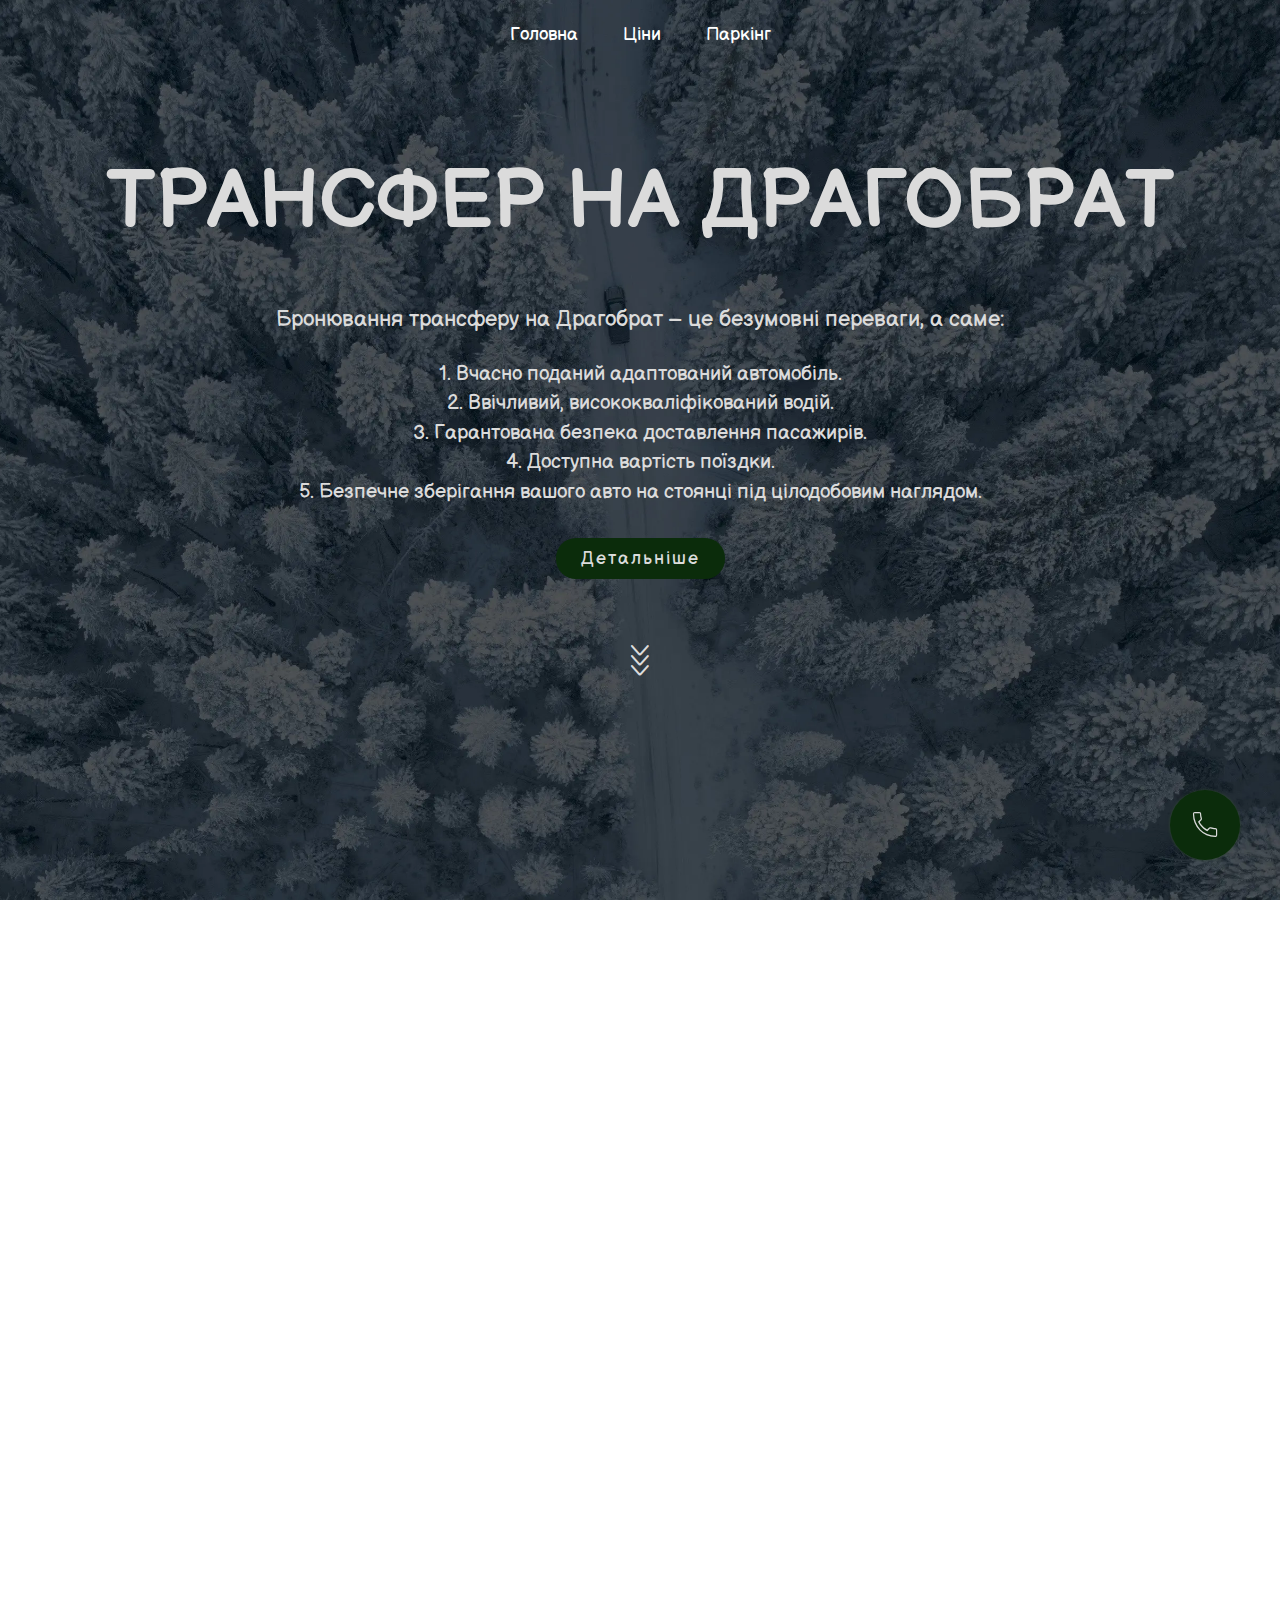
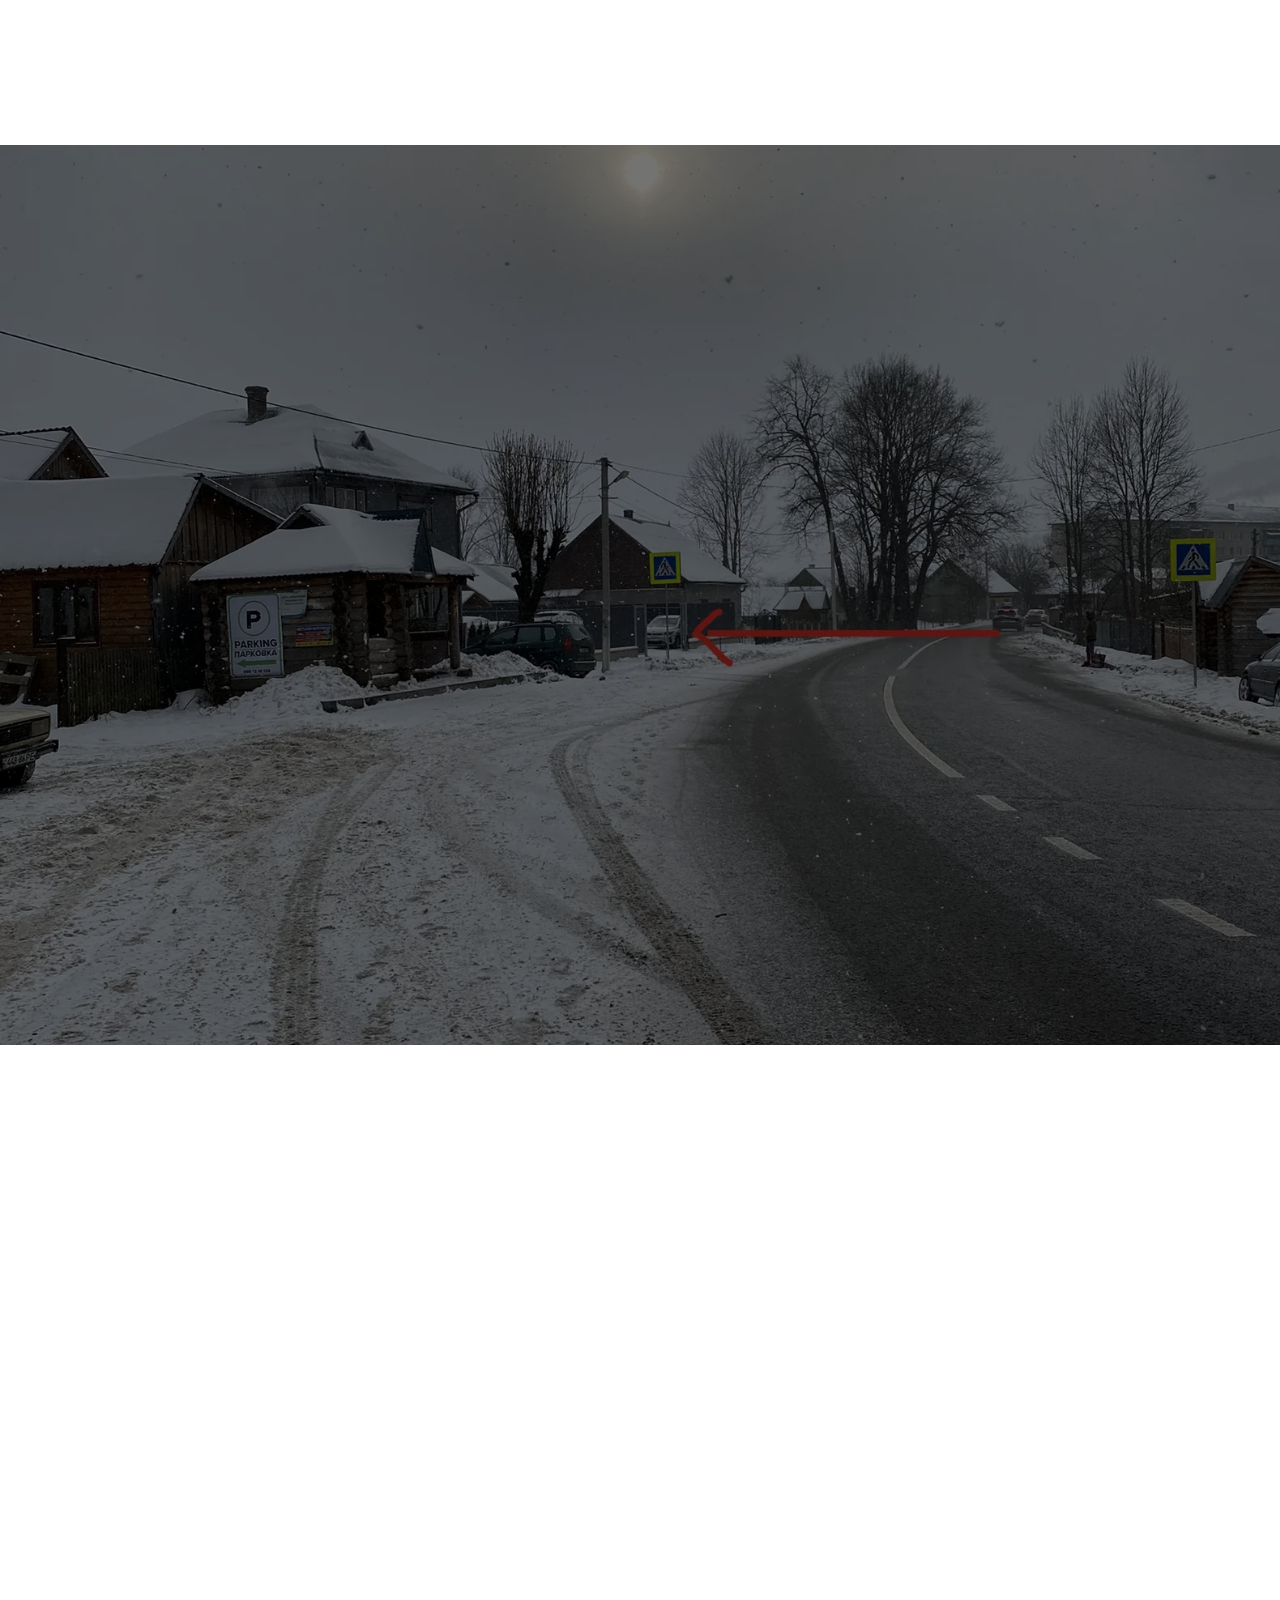
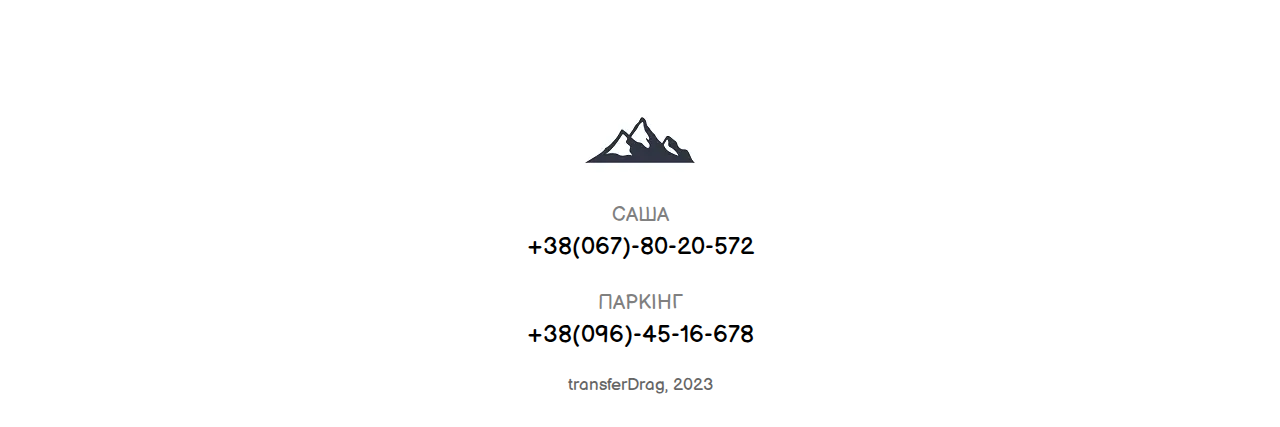
==== commit 85f7ee3b: "Add files via upload" ====
--- a/index.html
+++ b/index.html
@@ -6,7 +6,7 @@
 	<meta charset="UTF-8">
 	<meta name="format-detection" content="telephone=no">
 	<!-- <style>body{opacity: 0;}</style> -->
-	<link rel="stylesheet" href="css/style.min.css?_v=20230629232735">
+	<link rel="stylesheet" href="css/style.min.css?_v=20230630230235">
 	<link rel="shortcut icon" href="favicon.ico">
 	<!-- <meta name="robots" content="noindex, nofollow"> -->
 	<meta name="viewport" content="width=device-width, initial-scale=1.0">
@@ -97,12 +97,13 @@
 							<p>Парковка, що охороняється (стоянка, автостоянка) з відеоспостереженням у смт. Ясіня біля підніжжя гірськолижного курорту “Драгобрат” біля центральної автомобільної дороги Яремче-Рахів.</p>
 							<p>На парковку приймаються <strong>легкові автомобілі, кроссовери (джипи), мікроавтобуси.</strong> </p>
 						</div>
+						<div class="parking__picture-ibg"><picture><source srcset="img/parking.webp" type="image/webp"><img src="img/parking.jpg" alt="parking"></picture></div>
 						<div class="parking__label _anim-items _anim-no-hide">Адреса парковки</div>
 						<div class="parking__text _anim-items _anim-no-hide">
 							<p>Закарпатська область, Рахівський район</p>
-							<p>смт. Ясіня, вул. Визволення</p>
+							<p>смт. Ясіня, вул. Визволення 95</p>
 						</div>
-						<a href="#" data-goto=".prices" class="parking__button button _anim-items _anim-no-hide">Детальніше</a>
+						<a href="https://www.google.com/maps/place/%D0%9F%D0%B0%D1%80%D0%BA%D1%96%D0%BD%D0%B3+%D0%97%D0%9E%D0%9D%D0%90/@48.249646,24.34888,17z/data=!4m6!3m5!1s0x47371bfa26fa47d3:0x26e0413f1f63c4a3!8m2!3d48.249646!4d24.34888!16s%2Fg%2F11pvbgcnxf?hl=uk&entry=ttu" target="_blank" class="parking__button button _anim-items _anim-no-hide">Дивитись на карті</a>
 					</div>
 				</div>
 			</section>
@@ -122,11 +123,11 @@
 								<td class="table-prices__text">Джип</td>
 								<td class="table-prices__text">4 особи</td>
 								<td class="table-prices__text">Так</td>
-								<td class="table-prices__text">1200 грн.</td>
+								<td class="table-prices__text">1000 грн.</td>
 							</tr>
 							<tr>
 								<td class="table-prices__text">УАЗ таблетка</td>
-								<td class="table-prices__text">8 осіб</td>
+								<td class="table-prices__text">9 осіб</td>
 								<td class="table-prices__text">Так</td>
 								<td class="table-prices__text">250 грн. з особи</td>
 							</tr>
@@ -154,13 +155,14 @@
 					<div class="footer__logo">
 						<picture><source srcset="img/logo.webp" type="image/webp"><img src="img/logo.png" alt="Logo"></picture>
 					</div>
-					<a href="tel:+380678020572" class="footer__phone">+38(067)-80-20-572</a>
+					<a href="tel:+380678020572" class="footer__phone"><span>САША</span> +38(067)-80-20-572</a>
+					<a href="tel:+380964516678" class="footer__phone"><span>ПАРКІНГ</span> +38(096)-45-16-678</a>
 					<div class="footer__copy">transferDrag, 2023</div>
 				</div>
 			</div>
 		</footer>
 	</div>
-	<script src="js/app.min.js?_v=20230629232735"></script>
+	<script src="js/app.min.js?_v=20230630230235"></script>
 </body>
 
 </html>--- a/css/style.min.css
+++ b/css/style.min.css
@@ -1 +1 @@
-@charset "UTF-8";@import url(https://fonts.googleapis.com/css?family=Balsamiq+Sans:regular,700&display=swap);@font-face{font-family:icons;font-display:swap;src:url(../fonts/icons.woff2) format("woff2"),url(../fonts/icons.woff) format("woff");font-weight:400;font-style:normal}[class*=_icon-]:before{font-family:icons;font-style:normal;font-weight:400;font-variant:normal;text-transform:none;line-height:1;-webkit-font-smoothing:antialiased;-moz-osx-font-smoothing:grayscale}[class*=_icon-]:before{display:block}._icon-fb:before{content:"\e901"}._icon-inst:before{content:"\e902"}._icon-teleg:before{content:"\e904"}._icon-arrow:before{content:"\e903"}._icon-viber:before{content:"\e905"}._icon-phone:before{content:"\e906"}*{padding:0;margin:0;border:0}*,:after,:before{-webkit-box-sizing:border-box;box-sizing:border-box}body,html{height:100%;min-width:320px}body{color:#000;line-height:1;font-family:"Balsamiq Sans";font-size:1.125rem;-ms-text-size-adjust:100%;-moz-text-size-adjust:100%;-webkit-text-size-adjust:100%;-webkit-font-smoothing:antialiased;-moz-osx-font-smoothing:grayscale}button,input,textarea{font-family:"Balsamiq Sans";font-size:inherit;line-height:inherit}button{cursor:pointer;color:inherit;background-color:transparent}a{color:inherit;text-decoration:none}ul li{list-style:none}img{vertical-align:top}h1,h2,h3,h4,h5,h6{font-weight:inherit;font-size:inherit}.lock body{overflow:hidden;-ms-touch-action:none;touch-action:none;-ms-scroll-chaining:none;overscroll-behavior:none}.wrapper{min-height:100%;display:-webkit-box;display:-ms-flexbox;display:flex;-webkit-box-orient:vertical;-webkit-box-direction:normal;-ms-flex-direction:column;flex-direction:column;overflow:hidden;line-height:122%}@supports (overflow:clip){.wrapper{overflow:clip}}.wrapper>main{-webkit-box-flex:1;-ms-flex:1 1 auto;flex:1 1 auto}.wrapper>*{min-width:0}[class*=__container]{max-width:75rem;margin:0 auto;padding:0 .9375rem}[class*=-ibg]{position:relative}[class*=-ibg] img{position:absolute;width:100%;height:100%;top:0;left:0;-o-object-fit:cover;object-fit:cover}[class*=-ibg_contain] img{-o-object-fit:contain;object-fit:contain}.navigation__arrows{color:#dbdbdb}.navigation__arrow{-webkit-transform:rotate(90deg);-ms-transform:rotate(90deg);transform:rotate(90deg)}@-webkit-keyframes arrow{0%{opacity:0}50%{opacity:1}100%{opacity:0}}@keyframes arrow{0%{opacity:0}50%{opacity:1}100%{opacity:0}}.navigation__arrow_1{-webkit-animation:arrow 1.5s infinite linear;animation:arrow 1.5s infinite linear}.navigation__arrow_2{margin-top:-.5rem;-webkit-animation:arrow 1.5s infinite linear .2s;animation:arrow 1.5s infinite linear .2s}.navigation__arrow_3{margin-top:-.5rem;-webkit-animation:arrow 1.5s infinite linear .4s;animation:arrow 1.5s infinite linear .4s}.button{padding:.625rem 1.5625rem;border-radius:1.25rem;line-height:144%;letter-spacing:.125rem;background-color:#0b2c0b}.header{position:absolute;top:0;left:0;width:100%;z-index:50;color:#fff}.header__container{display:-webkit-box;display:-ms-flexbox;display:flex;-webkit-box-pack:center;-ms-flex-pack:center;justify-content:center;min-height:4.375rem;-webkit-box-align:center;-ms-flex-align:center;align-items:center;-webkit-column-gap:1.875rem;-moz-column-gap:1.875rem;column-gap:1.875rem}.menu__list{display:-webkit-box;display:-ms-flexbox;display:flex;-ms-flex-wrap:wrap;flex-wrap:wrap;row-gap:.3125rem}.menu__link{line-height:122%;-webkit-transition:all .4s ease 0s;transition:all .4s ease 0s}.footer{padding-bottom:1.875rem}.footer__body{display:-webkit-box;display:-ms-flexbox;display:flex;-webkit-box-orient:vertical;-webkit-box-direction:normal;-ms-flex-direction:column;flex-direction:column;-webkit-box-align:center;-ms-flex-align:center;align-items:center;text-align:center}.footer__phone{line-height:130%}.footer__phone:not(:last-child){margin-bottom:.9375rem}.footer__copy{opacity:.6}.main-block{position:relative;color:#dbdbdb;min-height:100vh}.main-block__image-ibg{position:absolute;top:0;left:0;width:100%;height:100%;overflow:hidden}.main-block__image-ibg img{-webkit-animation:bg 10s 1 linear;animation:bg 10s 1 linear}@-webkit-keyframes bg{0%{-webkit-transform:scale(1.4);transform:scale(1.4)}100%{-webkit-transform:scale(1);transform:scale(1)}}@keyframes bg{0%{-webkit-transform:scale(1.4);transform:scale(1.4)}100%{-webkit-transform:scale(1);transform:scale(1)}}.main-block__container{overflow:hidden}.main-block__body{position:relative;z-index:2;display:-webkit-box;display:-ms-flexbox;display:flex;-webkit-box-orient:vertical;-webkit-box-direction:normal;-ms-flex-direction:column;flex-direction:column;-webkit-box-align:center;-ms-flex-align:center;align-items:center;text-align:center;padding-bottom:3.125rem}.main-block__title{-webkit-transform:translate(0,-2.5rem);-ms-transform:translate(0,-2.5rem);transform:translate(0,-2.5rem);opacity:0;font-weight:700;line-height:130%;text-transform:uppercase}.main-block__text{-webkit-transform:translate(0,-1.25rem);-ms-transform:translate(0,-1.25rem);transform:translate(0,-1.25rem);opacity:0}.main-block__item{line-height:113%;opacity:0;-webkit-transform:translate(0,-30%);-ms-transform:translate(0,-30%);transform:translate(0,-30%)}.main-block__item:not(:last-child){margin-bottom:.4375rem}.main-block__button{opacity:0}.phone{position:fixed;z-index:20;bottom:0;right:0;opacity:0;-webkit-animation:phone 3.5s infinite ease-out;animation:phone 3.5s infinite ease-out}@-webkit-keyframes phone{0%{bottom:0;-webkit-transform:scale(.9);transform:scale(.9)}50%{bottom:.625rem;-webkit-transform:scale(1);transform:scale(1)}100%{bottom:0;-webkit-transform:scale(.9);transform:scale(.9)}}@keyframes phone{0%{bottom:0;-webkit-transform:scale(.9);transform:scale(.9)}50%{bottom:.625rem;-webkit-transform:scale(1);transform:scale(1)}100%{bottom:0;-webkit-transform:scale(.9);transform:scale(.9)}}.phone__icon{-webkit-box-shadow:0 0 3px #324a32;box-shadow:0 0 3px #324a32;border-radius:50%;background-color:#0b2c0b;display:-webkit-box;display:-ms-flexbox;display:flex;-webkit-box-pack:center;-ms-flex-pack:center;justify-content:center;-webkit-box-align:center;-ms-flex-align:center;align-items:center}.loaded .main-block__title{-webkit-transition:all 2s ease .2s;transition:all 2s ease .2s;-webkit-transform:translate(0,0);-ms-transform:translate(0,0);transform:translate(0,0);opacity:1}.loaded .main-block__text{-webkit-transition:all 4s ease .8s;transition:all 4s ease .8s;-webkit-transform:translate(0,0);-ms-transform:translate(0,0);transform:translate(0,0);opacity:1}.loaded .main-block__item{opacity:1;-webkit-transform:translate(0,0);-ms-transform:translate(0,0);transform:translate(0,0);-webkit-transition:opacity 2s ease,-webkit-transform 4s ease;transition:opacity 2s ease,-webkit-transform 4s ease;transition:opacity 2s ease,transform 4s ease;transition:opacity 2s ease,transform 4s ease,-webkit-transform 4s ease}.loaded .main-block__item:nth-child(1){-webkit-transition-delay:1.6s;transition-delay:1.6s}.loaded .main-block__item:nth-child(2){-webkit-transition-delay:1.8s;transition-delay:1.8s}.loaded .main-block__item:nth-child(3){-webkit-transition-delay:2s;transition-delay:2s}.loaded .main-block__item:nth-child(4){-webkit-transition-delay:2.2s;transition-delay:2.2s}.loaded .main-block__item:nth-child(5){-webkit-transition-delay:2.4s;transition-delay:2.4s}.loaded .phone{opacity:1;-webkit-transition:all 2s ease 0s;transition:all 2s ease 0s}.loaded .main-block__button{opacity:1;-webkit-transition:all 3s ease 2.2s;transition:all 3s ease 2.2s}.additionally__container{display:-webkit-box;display:-ms-flexbox;display:flex;gap:2.5rem;-webkit-box-pack:justify;-ms-flex-pack:justify;justify-content:space-between;-webkit-box-align:center;-ms-flex-align:center;align-items:center}.additionally__title{font-weight:700;line-height:130%;text-transform:uppercase;-webkit-transform:translate(0,-1.875rem);-ms-transform:translate(0,-1.875rem);transform:translate(0,-1.875rem);opacity:0;-webkit-transition:all 1s ease .2s;transition:all 1s ease .2s}.additionally__title._active{opacity:1;-webkit-transform:translate(0,0);-ms-transform:translate(0,0);transform:translate(0,0)}.additionally__list{-webkit-transform:translate(-1.875rem,0);-ms-transform:translate(-1.875rem,0);transform:translate(-1.875rem,0);opacity:0;-webkit-transition:all 1s ease .4s;transition:all 1s ease .4s}.additionally__list:not(:last-child){margin-bottom:1.25rem}.additionally__list._active{opacity:1;-webkit-transform:translate(0,0);-ms-transform:translate(0,0);transform:translate(0,0)}.additionally__item{color:#686868;line-height:140%;display:-webkit-box;display:-ms-flexbox;display:flex;-webkit-box-align:center;-ms-flex-align:center;align-items:center;gap:1.25rem}.additionally__item:not(:last-child){margin-bottom:.625rem}.additionally__item::before{content:"";height:.125rem;width:1.5625rem;background-color:#686868;display:block}.additionally__text{font-weight:700;line-height:130%;text-transform:uppercase;opacity:0;-webkit-transition:all 2s ease .2s;transition:all 2s ease .2s}.additionally__text:not(:last-child){margin-bottom:1.875rem}.additionally__text._active{opacity:1}.additionally__button{opacity:0;-webkit-transition:all 2s ease .4s;transition:all 2s ease .4s;color:#dbdbdb}.additionally__button._active{opacity:1}.additionally__image-ibg{opacity:0;-webkit-transform:scale(0);-ms-transform:scale(0);transform:scale(0);-webkit-transition:all 1s ease 0s;transition:all 1s ease 0s;padding-bottom:40%}.additionally__image-ibg._active{opacity:1;-webkit-transform:scale(1);-ms-transform:scale(1);transform:scale(1)}.additionally__image-ibg img{border-radius:.625rem}.parking{position:relative;min-height:100vh;color:#dbdbdb;padding-bottom:3.125rem;overflow:hidden}.parking::before{content:"";position:absolute;z-index:1;top:0;left:0;width:100%;height:100%;background-color:rgba(0,0,0,.4)}.parking__image-ibg{position:absolute;top:0;left:0;width:100%;height:100%}.parking__image-ibg img{-webkit-animation:bg 10s 1 linear;animation:bg 10s 1 linear}@keyframes bg{0%{-webkit-transform:scale(1.4);transform:scale(1.4)}100%{-webkit-transform:scale(1);transform:scale(1)}}.parking__body{position:relative;z-index:2;display:-webkit-box;display:-ms-flexbox;display:flex;-webkit-box-orient:vertical;-webkit-box-direction:normal;-ms-flex-direction:column;flex-direction:column;-webkit-box-pack:center;-ms-flex-pack:center;justify-content:center;-webkit-box-align:center;-ms-flex-align:center;align-items:center;text-align:center}.parking__title{font-weight:700;line-height:130%;text-transform:uppercase;opacity:0;-webkit-transform:translate(0,-.625rem);-ms-transform:translate(0,-.625rem);transform:translate(0,-.625rem);-webkit-transition:all 2s ease 0s;transition:all 2s ease 0s}.parking__title._active{opacity:1;-webkit-transform:translate(0,0);-ms-transform:translate(0,0);transform:translate(0,0)}.parking__label{color:#9b9b9b;font-weight:700;line-height:130%;opacity:0;-webkit-transform:translate(0,-.625rem);-ms-transform:translate(0,-.625rem);transform:translate(0,-.625rem);-webkit-transition:all 2s ease .2s;transition:all 2s ease .2s}.parking__label._active{opacity:1;-webkit-transform:translate(0,0);-ms-transform:translate(0,0);transform:translate(0,0)}.parking__text{opacity:0;-webkit-transform:translate(0,-.625rem);-ms-transform:translate(0,-.625rem);transform:translate(0,-.625rem);-webkit-transition:all 2s ease .6s;transition:all 2s ease .6s}.parking__text p:not(:last-child){margin-bottom:.625rem}.parking__text:not(:last-child){margin-bottom:.9375rem}.parking__text._active{opacity:1;-webkit-transform:translate(0,0);-ms-transform:translate(0,0);transform:translate(0,0)}.parking__adress{opacity:0;-webkit-transform:translate(0,-.625rem);-ms-transform:translate(0,-.625rem);transform:translate(0,-.625rem);-webkit-transition:all 2s ease .8s;transition:all 2s ease .8s}.parking__adress._active{opacity:1;-webkit-transform:translate(0,0);-ms-transform:translate(0,0);transform:translate(0,0)}.parking__button{opacity:0;-webkit-transform:translate(0,-.625rem);-ms-transform:translate(0,-.625rem);transform:translate(0,-.625rem);-webkit-transition:all 2s ease 1s;transition:all 2s ease 1s}.parking__button._active{opacity:1;-webkit-transform:translate(0,0);-ms-transform:translate(0,0);transform:translate(0,0)}.prices{padding-bottom:1.875rem}.prices__title{font-weight:700;line-height:130%;text-transform:uppercase;-webkit-transform:translate(0,-1.25rem);-ms-transform:translate(0,-1.25rem);transform:translate(0,-1.25rem);opacity:0;-webkit-transition:all 1s ease 0s;transition:all 1s ease 0s}.prices__title._active{opacity:1;-webkit-transform:translate(0,0);-ms-transform:translate(0,0);transform:translate(0,0)}.prices__label{line-height:130%;opacity:.8;-webkit-transform:translate(0,-1.25rem);-ms-transform:translate(0,-1.25rem);transform:translate(0,-1.25rem);opacity:0;-webkit-transition:all 1s ease .2s;transition:all 1s ease .2s}.prices__label:not(:last-child){margin-bottom:.9375rem}.prices__label._active{opacity:1;-webkit-transform:translate(0,0);-ms-transform:translate(0,0);transform:translate(0,0)}.prices__table{width:100%;-webkit-transform:translate(0,-1.25rem);-ms-transform:translate(0,-1.25rem);transform:translate(0,-1.25rem);opacity:0;-webkit-transition:all 1s ease .2s;transition:all 1s ease .2s}.prices__table:not(:last-child){margin-bottom:.9375rem}.prices__table._active{opacity:1;-webkit-transform:translate(0,0);-ms-transform:translate(0,0);transform:translate(0,0)}.prices__text{line-height:120%;-webkit-transform:translate(0,-1.25rem);-ms-transform:translate(0,-1.25rem);transform:translate(0,-1.25rem);opacity:0;-webkit-transition:all 1s ease .2s;transition:all 1s ease .2s}.prices__text:not(:last-child){margin-bottom:1.875rem}.prices__text p:not(:last-child){margin-bottom:.875rem}.prices__text._active{opacity:1;-webkit-transform:translate(0,0);-ms-transform:translate(0,0);transform:translate(0,0)}.prices__button{color:#dbdbdb;-webkit-transform:translate(0,-1.25rem);-ms-transform:translate(0,-1.25rem);transform:translate(0,-1.25rem);opacity:0;-webkit-transition:all 1s ease .2s;transition:all 1s ease .2s}.prices__button._active{opacity:1;-webkit-transform:translate(0,0);-ms-transform:translate(0,0);transform:translate(0,0)}.table-prices{color:#444}.table-prices__title{border:1px solid #000;font-weight:700;padding:.3125rem;line-height:120%}.table-prices__text{opacity:.8;border:1px solid #000;padding:.3125rem;line-height:120%}@media (min-width:47.99875em){.additionally__body{-webkit-box-flex:0;-ms-flex:0 1 40.625rem;flex:0 1 40.625rem}.additionally__image-ibg{-webkit-box-flex:0;-ms-flex:0 1 29.375rem;flex:0 1 29.375rem}}@media (min-width:75em){.menu__list{-webkit-column-gap:2.8125rem;-moz-column-gap:2.8125rem;column-gap:2.8125rem}.footer__phone{font-size:1.5rem}.footer__copy{font-size:1.125rem}.main-block{padding-top:9.375rem}.main-block__body{row-gap:4.375rem}.main-block__title{font-size:5.125rem}.main-block__title:not(:last-child){margin-bottom:3.25rem}.main-block__text{font-size:1.375rem}.main-block__text:not(:last-child){margin-bottom:2rem}.main-block__list:not(:last-child){margin-bottom:2.625rem}.main-block__item{font-size:1.25rem}.phone{padding:2.5rem}.phone__icon{font-size:1.625rem}.phone__icon{width:4.375rem}.phone__icon{height:4.375rem}.additionally{padding-top:6.25rem}.additionally{padding-bottom:6.25rem}.additionally__title{font-size:1.875rem}.additionally__title:not(:last-child){margin-bottom:2rem}.additionally__item{font-size:1.375rem}.parking{padding-top:9.375rem}.parking__title{font-size:3.25rem}.parking__title:not(:last-child){margin-bottom:2rem}.parking__label{font-size:2rem}.parking__label:not(:last-child){margin-bottom:1.375rem}.parking__text{font-size:1.125rem}.prices{padding-top:6.25rem}.prices__title{font-size:3.25rem}.prices__title:not(:last-child){margin-bottom:1.375rem}.prices__label{font-size:1.375rem}.prices__text{font-size:1.375rem}.table-prices__title{font-size:1.25rem}.table-prices__text{font-size:1.25rem}}@media (max-width:20em){.menu__list{-webkit-column-gap:.9375rem;-moz-column-gap:.9375rem;column-gap:.9375rem}.footer__phone{font-size:1.125rem}.footer__copy{font-size:.9375rem}.main-block{padding-top:6.25rem}.main-block__body{row-gap:1.5625rem}.main-block__title{font-size:2.4375rem}.main-block__title:not(:last-child){margin-bottom:.75rem}.main-block__text{font-size:1.125rem}.main-block__text:not(:last-child){margin-bottom:1.375rem}.main-block__list:not(:last-child){margin-bottom:2rem}.main-block__item{font-size:.875rem}.phone{padding:.625rem}.phone__icon{font-size:1.25rem}.phone__icon{width:3.125rem}.phone__icon{height:3.125rem}.additionally{padding-top:3.75rem}.additionally{padding-bottom:3.75rem}.additionally__title{font-size:1.125rem}.additionally__title:not(:last-child){margin-bottom:1.0625rem}.additionally__item{font-size:1.25rem}.parking{padding-top:6.25rem}.parking__title{font-size:1.8125rem}.parking__title:not(:last-child){margin-bottom:1.0625rem}.parking__label{font-size:1.375rem}.parking__label:not(:last-child){margin-bottom:.875rem}.parking__text{font-size:.875rem}.prices{padding-top:3.75rem}.prices__title{font-size:1.8125rem}.prices__title:not(:last-child){margin-bottom:.75rem}.prices__label{font-size:1.125rem}.prices__text{font-size:1rem}.table-prices__title{font-size:1rem}.table-prices__text{font-size:.875rem}}@media (max-width:47.99875em){.additionally__container{-webkit-box-orient:vertical;-webkit-box-direction:normal;-ms-flex-direction:column;flex-direction:column;-webkit-box-align:stretch;-ms-flex-align:stretch;align-items:stretch}.additionally__body{text-align:center}.additionally__list{-webkit-box-pack:center;-ms-flex-pack:center;justify-content:center;display:-webkit-box;display:-ms-flexbox;display:flex;-webkit-box-orient:vertical;-webkit-box-direction:normal;-ms-flex-direction:column;flex-direction:column;-webkit-box-align:center;-ms-flex-align:center;align-items:center}.additionally__image-ibg{padding-bottom:80%}}@media (max-width:29.99875em){.header__container{-webkit-box-orient:vertical;-webkit-box-direction:normal;-ms-flex-direction:column;flex-direction:column}.additionally__list{-webkit-box-pack:start;-ms-flex-pack:start;justify-content:flex-start;-webkit-box-align:stretch;-ms-flex-align:stretch;align-items:stretch}}@media (min-width:20em) and (max-width:75em){@supports ((-moz-column-gap:clamp(0.9375rem ,0.2556818182rem + 3.4090909091vw ,2.8125rem)) or (column-gap:clamp(0.9375rem ,0.2556818182rem + 3.4090909091vw ,2.8125rem))){.menu__list{-webkit-column-gap:clamp(.9375rem ,.2556818182rem + 3.4090909091vw ,2.8125rem);-moz-column-gap:clamp(.9375rem ,.2556818182rem + 3.4090909091vw ,2.8125rem);column-gap:clamp(.9375rem ,.2556818182rem + 3.4090909091vw ,2.8125rem)}}@supports not ((-moz-column-gap:clamp(0.9375rem ,0.2556818182rem + 3.4090909091vw ,2.8125rem)) or (column-gap:clamp(0.9375rem ,0.2556818182rem + 3.4090909091vw ,2.8125rem))){.menu__list{-webkit-column-gap:calc(.9375rem + 1.875 * (100vw - 20rem)/ 55);-moz-column-gap:calc(.9375rem + 1.875 * (100vw - 20rem)/ 55);column-gap:calc(.9375rem + 1.875 * (100vw - 20rem)/ 55)}}@supports (font-size:clamp(1.125rem ,0.9886363636rem + 0.6818181818vw ,1.5rem)){.footer__phone{font-size:clamp(1.125rem ,.9886363636rem + .6818181818vw ,1.5rem)}}@supports not (font-size:clamp(1.125rem ,0.9886363636rem + 0.6818181818vw ,1.5rem)){.footer__phone{font-size:calc(1.125rem + .375 * (100vw - 20rem)/ 55)}}@supports (font-size:clamp(0.9375rem ,0.8693181818rem + 0.3409090909vw ,1.125rem)){.footer__copy{font-size:clamp(.9375rem ,.8693181818rem + .3409090909vw ,1.125rem)}}@supports not (font-size:clamp(0.9375rem ,0.8693181818rem + 0.3409090909vw ,1.125rem)){.footer__copy{font-size:calc(.9375rem + .1875 * (100vw - 20rem)/ 55)}}@supports (padding-top:clamp(6.25rem ,5.1136363636rem + 5.6818181818vw ,9.375rem)){.main-block{padding-top:clamp(6.25rem ,5.1136363636rem + 5.6818181818vw ,9.375rem)}}@supports not (padding-top:clamp(6.25rem ,5.1136363636rem + 5.6818181818vw ,9.375rem)){.main-block{padding-top:calc(6.25rem + 3.125 * (100vw - 20rem)/ 55)}}@supports (row-gap:clamp(1.5625rem ,0.5397727273rem + 5.1136363636vw ,4.375rem)){.main-block__body{row-gap:clamp(1.5625rem ,.5397727273rem + 5.1136363636vw ,4.375rem)}}@supports not (row-gap:clamp(1.5625rem ,0.5397727273rem + 5.1136363636vw ,4.375rem)){.main-block__body{row-gap:calc(1.5625rem + 2.8125 * (100vw - 20rem)/ 55)}}@supports (font-size:clamp(2.4375rem ,1.4602272727rem + 4.8863636364vw ,5.125rem)){.main-block__title{font-size:clamp(2.4375rem ,1.4602272727rem + 4.8863636364vw ,5.125rem)}}@supports not (font-size:clamp(2.4375rem ,1.4602272727rem + 4.8863636364vw ,5.125rem)){.main-block__title{font-size:calc(2.4375rem + 2.6875 * (100vw - 20rem)/ 55)}}@supports (margin-bottom:clamp(0.75rem ,-0.1590909091rem + 4.5454545455vw ,3.25rem)){.main-block__title:not(:last-child){margin-bottom:clamp(.75rem ,-.1590909091rem + 4.5454545455vw ,3.25rem)}}@supports not (margin-bottom:clamp(0.75rem ,-0.1590909091rem + 4.5454545455vw ,3.25rem)){.main-block__title:not(:last-child){margin-bottom:calc(.75rem + 2.5 * (100vw - 20rem)/ 55)}}@supports (font-size:clamp(1.125rem ,1.0340909091rem + 0.4545454545vw ,1.375rem)){.main-block__text{font-size:clamp(1.125rem ,1.0340909091rem + .4545454545vw ,1.375rem)}}@supports not (font-size:clamp(1.125rem ,1.0340909091rem + 0.4545454545vw ,1.375rem)){.main-block__text{font-size:calc(1.125rem + .25 * (100vw - 20rem)/ 55)}}@supports (margin-bottom:clamp(1.375rem ,1.1477272727rem + 1.1363636364vw ,2rem)){.main-block__text:not(:last-child){margin-bottom:clamp(1.375rem ,1.1477272727rem + 1.1363636364vw ,2rem)}}@supports not (margin-bottom:clamp(1.375rem ,1.1477272727rem + 1.1363636364vw ,2rem)){.main-block__text:not(:last-child){margin-bottom:calc(1.375rem + .625 * (100vw - 20rem)/ 55)}}@supports (margin-bottom:clamp(2rem ,1.7727272727rem + 1.1363636364vw ,2.625rem)){.main-block__list:not(:last-child){margin-bottom:clamp(2rem ,1.7727272727rem + 1.1363636364vw ,2.625rem)}}@supports not (margin-bottom:clamp(2rem ,1.7727272727rem + 1.1363636364vw ,2.625rem)){.main-block__list:not(:last-child){margin-bottom:calc(2rem + .625 * (100vw - 20rem)/ 55)}}@supports (font-size:clamp(0.875rem ,0.7386363636rem + 0.6818181818vw ,1.25rem)){.main-block__item{font-size:clamp(.875rem ,.7386363636rem + .6818181818vw ,1.25rem)}}@supports not (font-size:clamp(0.875rem ,0.7386363636rem + 0.6818181818vw ,1.25rem)){.main-block__item{font-size:calc(.875rem + .375 * (100vw - 20rem)/ 55)}}@supports (padding:clamp(0.625rem ,-0.0568181818rem + 3.4090909091vw ,2.5rem)){.phone{padding:clamp(.625rem ,-.0568181818rem + 3.4090909091vw ,2.5rem)}}@supports not (padding:clamp(0.625rem ,-0.0568181818rem + 3.4090909091vw ,2.5rem)){.phone{padding:calc(.625rem + 1.875 * (100vw - 20rem)/ 55)}}@supports (font-size:clamp(1.25rem ,1.1136363636rem + 0.6818181818vw ,1.625rem)){.phone__icon{font-size:clamp(1.25rem ,1.1136363636rem + .6818181818vw ,1.625rem)}}@supports not (font-size:clamp(1.25rem ,1.1136363636rem + 0.6818181818vw ,1.625rem)){.phone__icon{font-size:calc(1.25rem + .375 * (100vw - 20rem)/ 55)}}@supports (width:clamp(3.125rem ,2.6704545455rem + 2.2727272727vw ,4.375rem)){.phone__icon{width:clamp(3.125rem ,2.6704545455rem + 2.2727272727vw ,4.375rem)}}@supports not (width:clamp(3.125rem ,2.6704545455rem + 2.2727272727vw ,4.375rem)){.phone__icon{width:calc(3.125rem + 1.25 * (100vw - 20rem)/ 55)}}@supports (height:clamp(3.125rem ,2.6704545455rem + 2.2727272727vw ,4.375rem)){.phone__icon{height:clamp(3.125rem ,2.6704545455rem + 2.2727272727vw ,4.375rem)}}@supports not (height:clamp(3.125rem ,2.6704545455rem + 2.2727272727vw ,4.375rem)){.phone__icon{height:calc(3.125rem + 1.25 * (100vw - 20rem)/ 55)}}@supports (padding-top:clamp(3.75rem ,2.8409090909rem + 4.5454545455vw ,6.25rem)){.additionally{padding-top:clamp(3.75rem ,2.8409090909rem + 4.5454545455vw ,6.25rem)}}@supports not (padding-top:clamp(3.75rem ,2.8409090909rem + 4.5454545455vw ,6.25rem)){.additionally{padding-top:calc(3.75rem + 2.5 * (100vw - 20rem)/ 55)}}@supports (padding-bottom:clamp(3.75rem ,2.8409090909rem + 4.5454545455vw ,6.25rem)){.additionally{padding-bottom:clamp(3.75rem ,2.8409090909rem + 4.5454545455vw ,6.25rem)}}@supports not (padding-bottom:clamp(3.75rem ,2.8409090909rem + 4.5454545455vw ,6.25rem)){.additionally{padding-bottom:calc(3.75rem + 2.5 * (100vw - 20rem)/ 55)}}@supports (font-size:clamp(1.125rem ,0.8522727273rem + 1.3636363636vw ,1.875rem)){.additionally__title{font-size:clamp(1.125rem ,.8522727273rem + 1.3636363636vw ,1.875rem)}}@supports not (font-size:clamp(1.125rem ,0.8522727273rem + 1.3636363636vw ,1.875rem)){.additionally__title{font-size:calc(1.125rem + .75 * (100vw - 20rem)/ 55)}}@supports (margin-bottom:clamp(1.0625rem ,0.7215909091rem + 1.7045454545vw ,2rem)){.additionally__title:not(:last-child){margin-bottom:clamp(1.0625rem ,.7215909091rem + 1.7045454545vw ,2rem)}}@supports not (margin-bottom:clamp(1.0625rem ,0.7215909091rem + 1.7045454545vw ,2rem)){.additionally__title:not(:last-child){margin-bottom:calc(1.0625rem + .9375 * (100vw - 20rem)/ 55)}}@supports (font-size:clamp(1.25rem ,1.2045454545rem + 0.2272727273vw ,1.375rem)){.additionally__item{font-size:clamp(1.25rem ,1.2045454545rem + .2272727273vw ,1.375rem)}}@supports not (font-size:clamp(1.25rem ,1.2045454545rem + 0.2272727273vw ,1.375rem)){.additionally__item{font-size:calc(1.25rem + .125 * (100vw - 20rem)/ 55)}}@supports (padding-top:clamp(6.25rem ,5.1136363636rem + 5.6818181818vw ,9.375rem)){.parking{padding-top:clamp(6.25rem ,5.1136363636rem + 5.6818181818vw ,9.375rem)}}@supports not (padding-top:clamp(6.25rem ,5.1136363636rem + 5.6818181818vw ,9.375rem)){.parking{padding-top:calc(6.25rem + 3.125 * (100vw - 20rem)/ 55)}}@supports (font-size:clamp(1.8125rem ,1.2897727273rem + 2.6136363636vw ,3.25rem)){.parking__title{font-size:clamp(1.8125rem ,1.2897727273rem + 2.6136363636vw ,3.25rem)}}@supports not (font-size:clamp(1.8125rem ,1.2897727273rem + 2.6136363636vw ,3.25rem)){.parking__title{font-size:calc(1.8125rem + 1.4375 * (100vw - 20rem)/ 55)}}@supports (margin-bottom:clamp(1.0625rem ,0.7215909091rem + 1.7045454545vw ,2rem)){.parking__title:not(:last-child){margin-bottom:clamp(1.0625rem ,.7215909091rem + 1.7045454545vw ,2rem)}}@supports not (margin-bottom:clamp(1.0625rem ,0.7215909091rem + 1.7045454545vw ,2rem)){.parking__title:not(:last-child){margin-bottom:calc(1.0625rem + .9375 * (100vw - 20rem)/ 55)}}@supports (font-size:clamp(1.375rem ,1.1477272727rem + 1.1363636364vw ,2rem)){.parking__label{font-size:clamp(1.375rem ,1.1477272727rem + 1.1363636364vw ,2rem)}}@supports not (font-size:clamp(1.375rem ,1.1477272727rem + 1.1363636364vw ,2rem)){.parking__label{font-size:calc(1.375rem + .625 * (100vw - 20rem)/ 55)}}@supports (margin-bottom:clamp(0.875rem ,0.6931818182rem + 0.9090909091vw ,1.375rem)){.parking__label:not(:last-child){margin-bottom:clamp(.875rem ,.6931818182rem + .9090909091vw ,1.375rem)}}@supports not (margin-bottom:clamp(0.875rem ,0.6931818182rem + 0.9090909091vw ,1.375rem)){.parking__label:not(:last-child){margin-bottom:calc(.875rem + .5 * (100vw - 20rem)/ 55)}}@supports (font-size:clamp(0.875rem ,0.7840909091rem + 0.4545454545vw ,1.125rem)){.parking__text{font-size:clamp(.875rem ,.7840909091rem + .4545454545vw ,1.125rem)}}@supports not (font-size:clamp(0.875rem ,0.7840909091rem + 0.4545454545vw ,1.125rem)){.parking__text{font-size:calc(.875rem + .25 * (100vw - 20rem)/ 55)}}@supports (padding-top:clamp(3.75rem ,2.8409090909rem + 4.5454545455vw ,6.25rem)){.prices{padding-top:clamp(3.75rem ,2.8409090909rem + 4.5454545455vw ,6.25rem)}}@supports not (padding-top:clamp(3.75rem ,2.8409090909rem + 4.5454545455vw ,6.25rem)){.prices{padding-top:calc(3.75rem + 2.5 * (100vw - 20rem)/ 55)}}@supports (font-size:clamp(1.8125rem ,1.2897727273rem + 2.6136363636vw ,3.25rem)){.prices__title{font-size:clamp(1.8125rem ,1.2897727273rem + 2.6136363636vw ,3.25rem)}}@supports not (font-size:clamp(1.8125rem ,1.2897727273rem + 2.6136363636vw ,3.25rem)){.prices__title{font-size:calc(1.8125rem + 1.4375 * (100vw - 20rem)/ 55)}}@supports (margin-bottom:clamp(0.75rem ,0.5227272727rem + 1.1363636364vw ,1.375rem)){.prices__title:not(:last-child){margin-bottom:clamp(.75rem ,.5227272727rem + 1.1363636364vw ,1.375rem)}}@supports not (margin-bottom:clamp(0.75rem ,0.5227272727rem + 1.1363636364vw ,1.375rem)){.prices__title:not(:last-child){margin-bottom:calc(.75rem + .625 * (100vw - 20rem)/ 55)}}@supports (font-size:clamp(1.125rem ,1.0340909091rem + 0.4545454545vw ,1.375rem)){.prices__label{font-size:clamp(1.125rem ,1.0340909091rem + .4545454545vw ,1.375rem)}}@supports not (font-size:clamp(1.125rem ,1.0340909091rem + 0.4545454545vw ,1.375rem)){.prices__label{font-size:calc(1.125rem + .25 * (100vw - 20rem)/ 55)}}@supports (font-size:clamp(1rem ,0.8636363636rem + 0.6818181818vw ,1.375rem)){.prices__text{font-size:clamp(1rem ,.8636363636rem + .6818181818vw ,1.375rem)}}@supports not (font-size:clamp(1rem ,0.8636363636rem + 0.6818181818vw ,1.375rem)){.prices__text{font-size:calc(1rem + .375 * (100vw - 20rem)/ 55)}}@supports (font-size:clamp(1rem ,0.9090909091rem + 0.4545454545vw ,1.25rem)){.table-prices__title{font-size:clamp(1rem ,.9090909091rem + .4545454545vw ,1.25rem)}}@supports not (font-size:clamp(1rem ,0.9090909091rem + 0.4545454545vw ,1.25rem)){.table-prices__title{font-size:calc(1rem + .25 * (100vw - 20rem)/ 55)}}@supports (font-size:clamp(0.875rem ,0.7386363636rem + 0.6818181818vw ,1.25rem)){.table-prices__text{font-size:clamp(.875rem ,.7386363636rem + .6818181818vw ,1.25rem)}}@supports not (font-size:clamp(0.875rem ,0.7386363636rem + 0.6818181818vw ,1.25rem)){.table-prices__text{font-size:calc(.875rem + .375 * (100vw - 20rem)/ 55)}}}@media (any-hover:hover){.menu__link:hover{color:gray}.footer__phone:hover{text-decoration:underline}}+@charset "UTF-8";@import url(https://fonts.googleapis.com/css?family=Balsamiq+Sans:regular,700&display=swap);@font-face{font-family:icons;font-display:swap;src:url(../fonts/icons.woff2) format("woff2"),url(../fonts/icons.woff) format("woff");font-weight:400;font-style:normal}[class*=_icon-]:before{font-family:icons;font-style:normal;font-weight:400;font-variant:normal;text-transform:none;line-height:1;-webkit-font-smoothing:antialiased;-moz-osx-font-smoothing:grayscale}[class*=_icon-]:before{display:block}._icon-fb:before{content:"\e901"}._icon-inst:before{content:"\e902"}._icon-teleg:before{content:"\e904"}._icon-arrow:before{content:"\e903"}._icon-viber:before{content:"\e905"}._icon-phone:before{content:"\e906"}*{padding:0;margin:0;border:0}*,:after,:before{-webkit-box-sizing:border-box;box-sizing:border-box}body,html{height:100%;min-width:320px}body{color:#000;line-height:1;font-family:"Balsamiq Sans";font-size:1.125rem;-ms-text-size-adjust:100%;-moz-text-size-adjust:100%;-webkit-text-size-adjust:100%;-webkit-font-smoothing:antialiased;-moz-osx-font-smoothing:grayscale}button,input,textarea{font-family:"Balsamiq Sans";font-size:inherit;line-height:inherit}button{cursor:pointer;color:inherit;background-color:transparent}a{color:inherit;text-decoration:none}ul li{list-style:none}img{vertical-align:top}h1,h2,h3,h4,h5,h6{font-weight:inherit;font-size:inherit}.lock body{overflow:hidden;-ms-touch-action:none;touch-action:none;-ms-scroll-chaining:none;overscroll-behavior:none}.wrapper{min-height:100%;display:-webkit-box;display:-ms-flexbox;display:flex;-webkit-box-orient:vertical;-webkit-box-direction:normal;-ms-flex-direction:column;flex-direction:column;overflow:hidden;line-height:122%}@supports (overflow:clip){.wrapper{overflow:clip}}.wrapper>main{-webkit-box-flex:1;-ms-flex:1 1 auto;flex:1 1 auto}.wrapper>*{min-width:0}[class*=__container]{max-width:75rem;margin:0 auto;padding:0 .9375rem}[class*=-ibg]{position:relative}[class*=-ibg] img{position:absolute;width:100%;height:100%;top:0;left:0;-o-object-fit:cover;object-fit:cover}[class*=-ibg_contain] img{-o-object-fit:contain;object-fit:contain}.navigation__arrows{color:#dbdbdb}.navigation__arrow{-webkit-transform:rotate(90deg);-ms-transform:rotate(90deg);transform:rotate(90deg)}@-webkit-keyframes arrow{0%{opacity:0}50%{opacity:1}100%{opacity:0}}@keyframes arrow{0%{opacity:0}50%{opacity:1}100%{opacity:0}}.navigation__arrow_1{-webkit-animation:arrow 1.5s infinite linear;animation:arrow 1.5s infinite linear}.navigation__arrow_2{margin-top:-.5rem;-webkit-animation:arrow 1.5s infinite linear .2s;animation:arrow 1.5s infinite linear .2s}.navigation__arrow_3{margin-top:-.5rem;-webkit-animation:arrow 1.5s infinite linear .4s;animation:arrow 1.5s infinite linear .4s}.button{padding:.625rem 1.5625rem;border-radius:1.25rem;line-height:144%;letter-spacing:.125rem;background-color:#0b2c0b}.header{position:absolute;top:0;left:0;width:100%;z-index:50;color:#fff}.header__container{display:-webkit-box;display:-ms-flexbox;display:flex;-webkit-box-pack:center;-ms-flex-pack:center;justify-content:center;min-height:4.375rem;-webkit-box-align:center;-ms-flex-align:center;align-items:center;-webkit-column-gap:1.875rem;-moz-column-gap:1.875rem;column-gap:1.875rem}.menu__list{display:-webkit-box;display:-ms-flexbox;display:flex;-ms-flex-wrap:wrap;flex-wrap:wrap;row-gap:.3125rem}.menu__link{line-height:122%;-webkit-transition:all .4s ease 0s;transition:all .4s ease 0s}.footer{padding-bottom:1.875rem}.footer__body{display:-webkit-box;display:-ms-flexbox;display:flex;-webkit-box-orient:vertical;-webkit-box-direction:normal;-ms-flex-direction:column;flex-direction:column;-webkit-box-align:center;-ms-flex-align:center;align-items:center;text-align:center}.footer__phone{line-height:130%;display:-webkit-box;display:-ms-flexbox;display:flex;-webkit-box-orient:vertical;-webkit-box-direction:normal;-ms-flex-direction:column;flex-direction:column;-webkit-box-pack:center;-ms-flex-pack:center;justify-content:center;-webkit-box-align:center;-ms-flex-align:center;align-items:center}.footer__phone:not(:last-child){margin-bottom:1.5625rem}.footer__phone span{color:gray}.footer__copy{opacity:.6}.main-block{position:relative;color:#dbdbdb;min-height:100vh}.main-block__image-ibg{position:absolute;top:0;left:0;width:100%;height:100%;overflow:hidden}.main-block__image-ibg img{-webkit-animation:bg 10s 1 linear;animation:bg 10s 1 linear}@-webkit-keyframes bg{0%{-webkit-transform:scale(1.4);transform:scale(1.4)}100%{-webkit-transform:scale(1);transform:scale(1)}}@keyframes bg{0%{-webkit-transform:scale(1.4);transform:scale(1.4)}100%{-webkit-transform:scale(1);transform:scale(1)}}.main-block__container{overflow:hidden}.main-block__body{position:relative;z-index:2;display:-webkit-box;display:-ms-flexbox;display:flex;-webkit-box-orient:vertical;-webkit-box-direction:normal;-ms-flex-direction:column;flex-direction:column;-webkit-box-align:center;-ms-flex-align:center;align-items:center;text-align:center;padding-bottom:3.125rem}.main-block__title{-webkit-transform:translate(0,-2.5rem);-ms-transform:translate(0,-2.5rem);transform:translate(0,-2.5rem);opacity:0;font-weight:700;line-height:130%;text-transform:uppercase}.main-block__text{-webkit-transform:translate(0,-1.25rem);-ms-transform:translate(0,-1.25rem);transform:translate(0,-1.25rem);opacity:0}.main-block__item{line-height:113%;opacity:0;-webkit-transform:translate(0,-30%);-ms-transform:translate(0,-30%);transform:translate(0,-30%)}.main-block__item:not(:last-child){margin-bottom:.4375rem}.main-block__button{opacity:0}.phone{position:fixed;z-index:20;bottom:0;right:0;opacity:0;-webkit-animation:phone 3.5s infinite ease-out;animation:phone 3.5s infinite ease-out}@-webkit-keyframes phone{0%{bottom:0;-webkit-transform:scale(.9);transform:scale(.9)}50%{bottom:.625rem;-webkit-transform:scale(1);transform:scale(1)}100%{bottom:0;-webkit-transform:scale(.9);transform:scale(.9)}}@keyframes phone{0%{bottom:0;-webkit-transform:scale(.9);transform:scale(.9)}50%{bottom:.625rem;-webkit-transform:scale(1);transform:scale(1)}100%{bottom:0;-webkit-transform:scale(.9);transform:scale(.9)}}.phone__icon{-webkit-box-shadow:0 0 3px #324a32;box-shadow:0 0 3px #324a32;border-radius:50%;background-color:#0b2c0b;display:-webkit-box;display:-ms-flexbox;display:flex;-webkit-box-pack:center;-ms-flex-pack:center;justify-content:center;-webkit-box-align:center;-ms-flex-align:center;align-items:center}.loaded .main-block__title{-webkit-transition:all 2s ease .2s;transition:all 2s ease .2s;-webkit-transform:translate(0,0);-ms-transform:translate(0,0);transform:translate(0,0);opacity:1}.loaded .main-block__text{-webkit-transition:all 4s ease .8s;transition:all 4s ease .8s;-webkit-transform:translate(0,0);-ms-transform:translate(0,0);transform:translate(0,0);opacity:1}.loaded .main-block__item{opacity:1;-webkit-transform:translate(0,0);-ms-transform:translate(0,0);transform:translate(0,0);-webkit-transition:opacity 2s ease,-webkit-transform 4s ease;transition:opacity 2s ease,-webkit-transform 4s ease;transition:opacity 2s ease,transform 4s ease;transition:opacity 2s ease,transform 4s ease,-webkit-transform 4s ease}.loaded .main-block__item:nth-child(1){-webkit-transition-delay:1.6s;transition-delay:1.6s}.loaded .main-block__item:nth-child(2){-webkit-transition-delay:1.8s;transition-delay:1.8s}.loaded .main-block__item:nth-child(3){-webkit-transition-delay:2s;transition-delay:2s}.loaded .main-block__item:nth-child(4){-webkit-transition-delay:2.2s;transition-delay:2.2s}.loaded .main-block__item:nth-child(5){-webkit-transition-delay:2.4s;transition-delay:2.4s}.loaded .phone{opacity:1;-webkit-transition:all 2s ease 0s;transition:all 2s ease 0s}.loaded .main-block__button{opacity:1;-webkit-transition:all 3s ease 2.2s;transition:all 3s ease 2.2s}.additionally__container{display:-webkit-box;display:-ms-flexbox;display:flex;gap:2.5rem;-webkit-box-pack:justify;-ms-flex-pack:justify;justify-content:space-between;-webkit-box-align:center;-ms-flex-align:center;align-items:center}.additionally__title{font-weight:700;line-height:130%;text-transform:uppercase;-webkit-transform:translate(0,-1.875rem);-ms-transform:translate(0,-1.875rem);transform:translate(0,-1.875rem);opacity:0;-webkit-transition:all 1s ease .2s;transition:all 1s ease .2s}.additionally__title._active{opacity:1;-webkit-transform:translate(0,0);-ms-transform:translate(0,0);transform:translate(0,0)}.additionally__list{-webkit-transform:translate(-1.875rem,0);-ms-transform:translate(-1.875rem,0);transform:translate(-1.875rem,0);opacity:0;-webkit-transition:all 1s ease .4s;transition:all 1s ease .4s}.additionally__list:not(:last-child){margin-bottom:1.25rem}.additionally__list._active{opacity:1;-webkit-transform:translate(0,0);-ms-transform:translate(0,0);transform:translate(0,0)}.additionally__item{color:#686868;line-height:140%;display:-webkit-box;display:-ms-flexbox;display:flex;-webkit-box-align:center;-ms-flex-align:center;align-items:center;gap:1.25rem}.additionally__item:not(:last-child){margin-bottom:.625rem}.additionally__item::before{content:"";height:.125rem;width:1.5625rem;background-color:#686868;display:block}.additionally__text{font-weight:700;line-height:130%;text-transform:uppercase;opacity:0;-webkit-transition:all 2s ease .2s;transition:all 2s ease .2s}.additionally__text:not(:last-child){margin-bottom:1.875rem}.additionally__text._active{opacity:1}.additionally__button{opacity:0;-webkit-transition:all 2s ease .4s;transition:all 2s ease .4s;color:#dbdbdb}.additionally__button._active{opacity:1}.additionally__image-ibg{opacity:0;-webkit-transform:scale(0);-ms-transform:scale(0);transform:scale(0);-webkit-transition:all 1s ease 0s;transition:all 1s ease 0s;padding-bottom:40%}.additionally__image-ibg._active{opacity:1;-webkit-transform:scale(1);-ms-transform:scale(1);transform:scale(1)}.additionally__image-ibg img{border-radius:.625rem}.parking{position:relative;min-height:100vh;color:#dbdbdb;padding-bottom:3.125rem;overflow:hidden}.parking::before{content:"";position:absolute;z-index:1;top:0;left:0;width:100%;height:100%;background-color:rgba(0,0,0,.55)}.parking__picture-ibg{width:100%;padding-bottom:50%}.parking__picture-ibg:not(:last-child){margin-bottom:.9375rem}.parking__image-ibg{position:absolute;top:0;left:0;width:100%;height:100%}.parking__image-ibg img{-webkit-animation:bg 10s 1 linear;animation:bg 10s 1 linear}@keyframes bg{0%{-webkit-transform:scale(1.4);transform:scale(1.4)}100%{-webkit-transform:scale(1);transform:scale(1)}}.parking__body{position:relative;z-index:2;display:-webkit-box;display:-ms-flexbox;display:flex;-webkit-box-orient:vertical;-webkit-box-direction:normal;-ms-flex-direction:column;flex-direction:column;-webkit-box-pack:center;-ms-flex-pack:center;justify-content:center;-webkit-box-align:center;-ms-flex-align:center;align-items:center;text-align:center}.parking__title{font-weight:700;line-height:130%;text-transform:uppercase;opacity:0;-webkit-transform:translate(0,-.625rem);-ms-transform:translate(0,-.625rem);transform:translate(0,-.625rem);-webkit-transition:all 2s ease 0s;transition:all 2s ease 0s}.parking__title._active{opacity:1;-webkit-transform:translate(0,0);-ms-transform:translate(0,0);transform:translate(0,0)}.parking__label{color:#d0d0d0;font-weight:700;line-height:130%;opacity:0;-webkit-transform:translate(0,-.625rem);-ms-transform:translate(0,-.625rem);transform:translate(0,-.625rem);-webkit-transition:all 2s ease .2s;transition:all 2s ease .2s}.parking__label._active{opacity:1;-webkit-transform:translate(0,0);-ms-transform:translate(0,0);transform:translate(0,0)}.parking__text{opacity:0;-webkit-transform:translate(0,-.625rem);-ms-transform:translate(0,-.625rem);transform:translate(0,-.625rem);-webkit-transition:all 2s ease .6s;transition:all 2s ease .6s}.parking__text p:not(:last-child){margin-bottom:.625rem}.parking__text:not(:last-child){margin-bottom:.9375rem}.parking__text._active{opacity:1;-webkit-transform:translate(0,0);-ms-transform:translate(0,0);transform:translate(0,0)}.parking__adress{opacity:0;-webkit-transform:translate(0,-.625rem);-ms-transform:translate(0,-.625rem);transform:translate(0,-.625rem);-webkit-transition:all 2s ease .8s;transition:all 2s ease .8s}.parking__adress._active{opacity:1;-webkit-transform:translate(0,0);-ms-transform:translate(0,0);transform:translate(0,0)}.parking__button{opacity:0;-webkit-transform:translate(0,-.625rem);-ms-transform:translate(0,-.625rem);transform:translate(0,-.625rem);-webkit-transition:all 2s ease 1s;transition:all 2s ease 1s}.parking__button._active{opacity:1;-webkit-transform:translate(0,0);-ms-transform:translate(0,0);transform:translate(0,0)}.prices{padding-bottom:1.875rem}.prices__title{font-weight:700;line-height:130%;text-transform:uppercase;-webkit-transform:translate(0,-1.25rem);-ms-transform:translate(0,-1.25rem);transform:translate(0,-1.25rem);opacity:0;-webkit-transition:all 1s ease 0s;transition:all 1s ease 0s}.prices__title._active{opacity:1;-webkit-transform:translate(0,0);-ms-transform:translate(0,0);transform:translate(0,0)}.prices__label{line-height:130%;opacity:.8;-webkit-transform:translate(0,-1.25rem);-ms-transform:translate(0,-1.25rem);transform:translate(0,-1.25rem);opacity:0;-webkit-transition:all 1s ease .2s;transition:all 1s ease .2s}.prices__label:not(:last-child){margin-bottom:.9375rem}.prices__label._active{opacity:1;-webkit-transform:translate(0,0);-ms-transform:translate(0,0);transform:translate(0,0)}.prices__table{width:100%;-webkit-transform:translate(0,-1.25rem);-ms-transform:translate(0,-1.25rem);transform:translate(0,-1.25rem);opacity:0;-webkit-transition:all 1s ease .2s;transition:all 1s ease .2s}.prices__table:not(:last-child){margin-bottom:.9375rem}.prices__table._active{opacity:1;-webkit-transform:translate(0,0);-ms-transform:translate(0,0);transform:translate(0,0)}.prices__text{line-height:120%;-webkit-transform:translate(0,-1.25rem);-ms-transform:translate(0,-1.25rem);transform:translate(0,-1.25rem);opacity:0;-webkit-transition:all 1s ease .2s;transition:all 1s ease .2s}.prices__text:not(:last-child){margin-bottom:1.875rem}.prices__text p:not(:last-child){margin-bottom:.875rem}.prices__text._active{opacity:1;-webkit-transform:translate(0,0);-ms-transform:translate(0,0);transform:translate(0,0)}.prices__button{color:#dbdbdb;-webkit-transform:translate(0,-1.25rem);-ms-transform:translate(0,-1.25rem);transform:translate(0,-1.25rem);opacity:0;-webkit-transition:all 1s ease .2s;transition:all 1s ease .2s}.prices__button._active{opacity:1;-webkit-transform:translate(0,0);-ms-transform:translate(0,0);transform:translate(0,0)}.table-prices{color:#444}.table-prices__title{border:1px solid #000;font-weight:700;padding:.3125rem;line-height:120%}.table-prices__text{opacity:.8;border:1px solid #000;padding:.3125rem;line-height:120%}@media (min-width:47.99875em){.additionally__body{-webkit-box-flex:0;-ms-flex:0 1 40.625rem;flex:0 1 40.625rem}.additionally__image-ibg{-webkit-box-flex:0;-ms-flex:0 1 29.375rem;flex:0 1 29.375rem}.parking__picture-ibg{display:none}}@media (min-width:75em){.menu__list{-webkit-column-gap:2.8125rem;-moz-column-gap:2.8125rem;column-gap:2.8125rem}.footer__phone{font-size:1.5rem}.footer__phone span{font-size:1.25rem}.footer__copy{font-size:1.0625rem}.main-block{padding-top:9.375rem}.main-block__body{row-gap:4.375rem}.main-block__title{font-size:5.125rem}.main-block__title:not(:last-child){margin-bottom:3.25rem}.main-block__text{font-size:1.375rem}.main-block__text:not(:last-child){margin-bottom:2rem}.main-block__list:not(:last-child){margin-bottom:2.625rem}.main-block__item{font-size:1.25rem}.phone{padding:2.5rem}.phone__icon{font-size:1.625rem}.phone__icon{width:4.375rem}.phone__icon{height:4.375rem}.additionally{padding-top:6.25rem}.additionally{padding-bottom:6.25rem}.additionally__title{font-size:1.875rem}.additionally__title:not(:last-child){margin-bottom:2rem}.additionally__item{font-size:1.375rem}.parking{padding-top:9.375rem}.parking__title{font-size:3.25rem}.parking__title:not(:last-child){margin-bottom:2rem}.parking__label{font-size:2rem}.parking__label:not(:last-child){margin-bottom:1.375rem}.parking__text{font-size:1.125rem}.prices{padding-top:6.25rem}.prices__title{font-size:3.25rem}.prices__title:not(:last-child){margin-bottom:1.375rem}.prices__label{font-size:1.375rem}.prices__text{font-size:1.375rem}.table-prices__title{font-size:1.25rem}.table-prices__text{font-size:1.25rem}}@media (max-width:20em){.menu__list{-webkit-column-gap:.9375rem;-moz-column-gap:.9375rem;column-gap:.9375rem}.footer__phone{font-size:1.125rem}.footer__phone span{font-size:1rem}.footer__copy{font-size:.875rem}.main-block{padding-top:6.25rem}.main-block__body{row-gap:1.5625rem}.main-block__title{font-size:2.4375rem}.main-block__title:not(:last-child){margin-bottom:.75rem}.main-block__text{font-size:1.125rem}.main-block__text:not(:last-child){margin-bottom:1.375rem}.main-block__list:not(:last-child){margin-bottom:2rem}.main-block__item{font-size:.875rem}.phone{padding:.625rem}.phone__icon{font-size:1.25rem}.phone__icon{width:3.125rem}.phone__icon{height:3.125rem}.additionally{padding-top:3.75rem}.additionally{padding-bottom:3.75rem}.additionally__title{font-size:1.125rem}.additionally__title:not(:last-child){margin-bottom:1.0625rem}.additionally__item{font-size:1.25rem}.parking{padding-top:4.375rem}.parking__title{font-size:1.8125rem}.parking__title:not(:last-child){margin-bottom:1.0625rem}.parking__label{font-size:1.375rem}.parking__label:not(:last-child){margin-bottom:.875rem}.parking__text{font-size:.875rem}.prices{padding-top:3.75rem}.prices__title{font-size:1.8125rem}.prices__title:not(:last-child){margin-bottom:.75rem}.prices__label{font-size:1.125rem}.prices__text{font-size:1rem}.table-prices__title{font-size:1rem}.table-prices__text{font-size:.875rem}}@media (max-width:47.99875em){.additionally__container{-webkit-box-orient:vertical;-webkit-box-direction:normal;-ms-flex-direction:column;flex-direction:column;-webkit-box-align:stretch;-ms-flex-align:stretch;align-items:stretch}.additionally__body{text-align:center}.additionally__list{-webkit-box-pack:center;-ms-flex-pack:center;justify-content:center;display:-webkit-box;display:-ms-flexbox;display:flex;-webkit-box-orient:vertical;-webkit-box-direction:normal;-ms-flex-direction:column;flex-direction:column;-webkit-box-align:center;-ms-flex-align:center;align-items:center}.additionally__image-ibg{padding-bottom:80%}.parking::before{background-color:rgba(0,0,0,.75)}}@media (max-width:29.99875em){.header__container{-webkit-box-orient:vertical;-webkit-box-direction:normal;-ms-flex-direction:column;flex-direction:column}.additionally__list{-webkit-box-pack:start;-ms-flex-pack:start;justify-content:flex-start;-webkit-box-align:stretch;-ms-flex-align:stretch;align-items:stretch}}@media (min-width:20em) and (max-width:75em){@supports ((-moz-column-gap:clamp(0.9375rem ,0.2556818182rem + 3.4090909091vw ,2.8125rem)) or (column-gap:clamp(0.9375rem ,0.2556818182rem + 3.4090909091vw ,2.8125rem))){.menu__list{-webkit-column-gap:clamp(.9375rem ,.2556818182rem + 3.4090909091vw ,2.8125rem);-moz-column-gap:clamp(.9375rem ,.2556818182rem + 3.4090909091vw ,2.8125rem);column-gap:clamp(.9375rem ,.2556818182rem + 3.4090909091vw ,2.8125rem)}}@supports not ((-moz-column-gap:clamp(0.9375rem ,0.2556818182rem + 3.4090909091vw ,2.8125rem)) or (column-gap:clamp(0.9375rem ,0.2556818182rem + 3.4090909091vw ,2.8125rem))){.menu__list{-webkit-column-gap:calc(.9375rem + 1.875 * (100vw - 20rem)/ 55);-moz-column-gap:calc(.9375rem + 1.875 * (100vw - 20rem)/ 55);column-gap:calc(.9375rem + 1.875 * (100vw - 20rem)/ 55)}}@supports (font-size:clamp(1.125rem ,0.9886363636rem + 0.6818181818vw ,1.5rem)){.footer__phone{font-size:clamp(1.125rem ,.9886363636rem + .6818181818vw ,1.5rem)}}@supports not (font-size:clamp(1.125rem ,0.9886363636rem + 0.6818181818vw ,1.5rem)){.footer__phone{font-size:calc(1.125rem + .375 * (100vw - 20rem)/ 55)}}@supports (font-size:clamp(1rem ,0.9090909091rem + 0.4545454545vw ,1.25rem)){.footer__phone span{font-size:clamp(1rem ,.9090909091rem + .4545454545vw ,1.25rem)}}@supports not (font-size:clamp(1rem ,0.9090909091rem + 0.4545454545vw ,1.25rem)){.footer__phone span{font-size:calc(1rem + .25 * (100vw - 20rem)/ 55)}}@supports (font-size:clamp(0.875rem ,0.8068181818rem + 0.3409090909vw ,1.0625rem)){.footer__copy{font-size:clamp(.875rem ,.8068181818rem + .3409090909vw ,1.0625rem)}}@supports not (font-size:clamp(0.875rem ,0.8068181818rem + 0.3409090909vw ,1.0625rem)){.footer__copy{font-size:calc(.875rem + .1875 * (100vw - 20rem)/ 55)}}@supports (padding-top:clamp(6.25rem ,5.1136363636rem + 5.6818181818vw ,9.375rem)){.main-block{padding-top:clamp(6.25rem ,5.1136363636rem + 5.6818181818vw ,9.375rem)}}@supports not (padding-top:clamp(6.25rem ,5.1136363636rem + 5.6818181818vw ,9.375rem)){.main-block{padding-top:calc(6.25rem + 3.125 * (100vw - 20rem)/ 55)}}@supports (row-gap:clamp(1.5625rem ,0.5397727273rem + 5.1136363636vw ,4.375rem)){.main-block__body{row-gap:clamp(1.5625rem ,.5397727273rem + 5.1136363636vw ,4.375rem)}}@supports not (row-gap:clamp(1.5625rem ,0.5397727273rem + 5.1136363636vw ,4.375rem)){.main-block__body{row-gap:calc(1.5625rem + 2.8125 * (100vw - 20rem)/ 55)}}@supports (font-size:clamp(2.4375rem ,1.4602272727rem + 4.8863636364vw ,5.125rem)){.main-block__title{font-size:clamp(2.4375rem ,1.4602272727rem + 4.8863636364vw ,5.125rem)}}@supports not (font-size:clamp(2.4375rem ,1.4602272727rem + 4.8863636364vw ,5.125rem)){.main-block__title{font-size:calc(2.4375rem + 2.6875 * (100vw - 20rem)/ 55)}}@supports (margin-bottom:clamp(0.75rem ,-0.1590909091rem + 4.5454545455vw ,3.25rem)){.main-block__title:not(:last-child){margin-bottom:clamp(.75rem ,-.1590909091rem + 4.5454545455vw ,3.25rem)}}@supports not (margin-bottom:clamp(0.75rem ,-0.1590909091rem + 4.5454545455vw ,3.25rem)){.main-block__title:not(:last-child){margin-bottom:calc(.75rem + 2.5 * (100vw - 20rem)/ 55)}}@supports (font-size:clamp(1.125rem ,1.0340909091rem + 0.4545454545vw ,1.375rem)){.main-block__text{font-size:clamp(1.125rem ,1.0340909091rem + .4545454545vw ,1.375rem)}}@supports not (font-size:clamp(1.125rem ,1.0340909091rem + 0.4545454545vw ,1.375rem)){.main-block__text{font-size:calc(1.125rem + .25 * (100vw - 20rem)/ 55)}}@supports (margin-bottom:clamp(1.375rem ,1.1477272727rem + 1.1363636364vw ,2rem)){.main-block__text:not(:last-child){margin-bottom:clamp(1.375rem ,1.1477272727rem + 1.1363636364vw ,2rem)}}@supports not (margin-bottom:clamp(1.375rem ,1.1477272727rem + 1.1363636364vw ,2rem)){.main-block__text:not(:last-child){margin-bottom:calc(1.375rem + .625 * (100vw - 20rem)/ 55)}}@supports (margin-bottom:clamp(2rem ,1.7727272727rem + 1.1363636364vw ,2.625rem)){.main-block__list:not(:last-child){margin-bottom:clamp(2rem ,1.7727272727rem + 1.1363636364vw ,2.625rem)}}@supports not (margin-bottom:clamp(2rem ,1.7727272727rem + 1.1363636364vw ,2.625rem)){.main-block__list:not(:last-child){margin-bottom:calc(2rem + .625 * (100vw - 20rem)/ 55)}}@supports (font-size:clamp(0.875rem ,0.7386363636rem + 0.6818181818vw ,1.25rem)){.main-block__item{font-size:clamp(.875rem ,.7386363636rem + .6818181818vw ,1.25rem)}}@supports not (font-size:clamp(0.875rem ,0.7386363636rem + 0.6818181818vw ,1.25rem)){.main-block__item{font-size:calc(.875rem + .375 * (100vw - 20rem)/ 55)}}@supports (padding:clamp(0.625rem ,-0.0568181818rem + 3.4090909091vw ,2.5rem)){.phone{padding:clamp(.625rem ,-.0568181818rem + 3.4090909091vw ,2.5rem)}}@supports not (padding:clamp(0.625rem ,-0.0568181818rem + 3.4090909091vw ,2.5rem)){.phone{padding:calc(.625rem + 1.875 * (100vw - 20rem)/ 55)}}@supports (font-size:clamp(1.25rem ,1.1136363636rem + 0.6818181818vw ,1.625rem)){.phone__icon{font-size:clamp(1.25rem ,1.1136363636rem + .6818181818vw ,1.625rem)}}@supports not (font-size:clamp(1.25rem ,1.1136363636rem + 0.6818181818vw ,1.625rem)){.phone__icon{font-size:calc(1.25rem + .375 * (100vw - 20rem)/ 55)}}@supports (width:clamp(3.125rem ,2.6704545455rem + 2.2727272727vw ,4.375rem)){.phone__icon{width:clamp(3.125rem ,2.6704545455rem + 2.2727272727vw ,4.375rem)}}@supports not (width:clamp(3.125rem ,2.6704545455rem + 2.2727272727vw ,4.375rem)){.phone__icon{width:calc(3.125rem + 1.25 * (100vw - 20rem)/ 55)}}@supports (height:clamp(3.125rem ,2.6704545455rem + 2.2727272727vw ,4.375rem)){.phone__icon{height:clamp(3.125rem ,2.6704545455rem + 2.2727272727vw ,4.375rem)}}@supports not (height:clamp(3.125rem ,2.6704545455rem + 2.2727272727vw ,4.375rem)){.phone__icon{height:calc(3.125rem + 1.25 * (100vw - 20rem)/ 55)}}@supports (padding-top:clamp(3.75rem ,2.8409090909rem + 4.5454545455vw ,6.25rem)){.additionally{padding-top:clamp(3.75rem ,2.8409090909rem + 4.5454545455vw ,6.25rem)}}@supports not (padding-top:clamp(3.75rem ,2.8409090909rem + 4.5454545455vw ,6.25rem)){.additionally{padding-top:calc(3.75rem + 2.5 * (100vw - 20rem)/ 55)}}@supports (padding-bottom:clamp(3.75rem ,2.8409090909rem + 4.5454545455vw ,6.25rem)){.additionally{padding-bottom:clamp(3.75rem ,2.8409090909rem + 4.5454545455vw ,6.25rem)}}@supports not (padding-bottom:clamp(3.75rem ,2.8409090909rem + 4.5454545455vw ,6.25rem)){.additionally{padding-bottom:calc(3.75rem + 2.5 * (100vw - 20rem)/ 55)}}@supports (font-size:clamp(1.125rem ,0.8522727273rem + 1.3636363636vw ,1.875rem)){.additionally__title{font-size:clamp(1.125rem ,.8522727273rem + 1.3636363636vw ,1.875rem)}}@supports not (font-size:clamp(1.125rem ,0.8522727273rem + 1.3636363636vw ,1.875rem)){.additionally__title{font-size:calc(1.125rem + .75 * (100vw - 20rem)/ 55)}}@supports (margin-bottom:clamp(1.0625rem ,0.7215909091rem + 1.7045454545vw ,2rem)){.additionally__title:not(:last-child){margin-bottom:clamp(1.0625rem ,.7215909091rem + 1.7045454545vw ,2rem)}}@supports not (margin-bottom:clamp(1.0625rem ,0.7215909091rem + 1.7045454545vw ,2rem)){.additionally__title:not(:last-child){margin-bottom:calc(1.0625rem + .9375 * (100vw - 20rem)/ 55)}}@supports (font-size:clamp(1.25rem ,1.2045454545rem + 0.2272727273vw ,1.375rem)){.additionally__item{font-size:clamp(1.25rem ,1.2045454545rem + .2272727273vw ,1.375rem)}}@supports not (font-size:clamp(1.25rem ,1.2045454545rem + 0.2272727273vw ,1.375rem)){.additionally__item{font-size:calc(1.25rem + .125 * (100vw - 20rem)/ 55)}}@supports (padding-top:clamp(4.375rem ,2.5568181818rem + 9.0909090909vw ,9.375rem)){.parking{padding-top:clamp(4.375rem ,2.5568181818rem + 9.0909090909vw ,9.375rem)}}@supports not (padding-top:clamp(4.375rem ,2.5568181818rem + 9.0909090909vw ,9.375rem)){.parking{padding-top:calc(4.375rem + 5 * (100vw - 20rem)/ 55)}}@supports (font-size:clamp(1.8125rem ,1.2897727273rem + 2.6136363636vw ,3.25rem)){.parking__title{font-size:clamp(1.8125rem ,1.2897727273rem + 2.6136363636vw ,3.25rem)}}@supports not (font-size:clamp(1.8125rem ,1.2897727273rem + 2.6136363636vw ,3.25rem)){.parking__title{font-size:calc(1.8125rem + 1.4375 * (100vw - 20rem)/ 55)}}@supports (margin-bottom:clamp(1.0625rem ,0.7215909091rem + 1.7045454545vw ,2rem)){.parking__title:not(:last-child){margin-bottom:clamp(1.0625rem ,.7215909091rem + 1.7045454545vw ,2rem)}}@supports not (margin-bottom:clamp(1.0625rem ,0.7215909091rem + 1.7045454545vw ,2rem)){.parking__title:not(:last-child){margin-bottom:calc(1.0625rem + .9375 * (100vw - 20rem)/ 55)}}@supports (font-size:clamp(1.375rem ,1.1477272727rem + 1.1363636364vw ,2rem)){.parking__label{font-size:clamp(1.375rem ,1.1477272727rem + 1.1363636364vw ,2rem)}}@supports not (font-size:clamp(1.375rem ,1.1477272727rem + 1.1363636364vw ,2rem)){.parking__label{font-size:calc(1.375rem + .625 * (100vw - 20rem)/ 55)}}@supports (margin-bottom:clamp(0.875rem ,0.6931818182rem + 0.9090909091vw ,1.375rem)){.parking__label:not(:last-child){margin-bottom:clamp(.875rem ,.6931818182rem + .9090909091vw ,1.375rem)}}@supports not (margin-bottom:clamp(0.875rem ,0.6931818182rem + 0.9090909091vw ,1.375rem)){.parking__label:not(:last-child){margin-bottom:calc(.875rem + .5 * (100vw - 20rem)/ 55)}}@supports (font-size:clamp(0.875rem ,0.7840909091rem + 0.4545454545vw ,1.125rem)){.parking__text{font-size:clamp(.875rem ,.7840909091rem + .4545454545vw ,1.125rem)}}@supports not (font-size:clamp(0.875rem ,0.7840909091rem + 0.4545454545vw ,1.125rem)){.parking__text{font-size:calc(.875rem + .25 * (100vw - 20rem)/ 55)}}@supports (padding-top:clamp(3.75rem ,2.8409090909rem + 4.5454545455vw ,6.25rem)){.prices{padding-top:clamp(3.75rem ,2.8409090909rem + 4.5454545455vw ,6.25rem)}}@supports not (padding-top:clamp(3.75rem ,2.8409090909rem + 4.5454545455vw ,6.25rem)){.prices{padding-top:calc(3.75rem + 2.5 * (100vw - 20rem)/ 55)}}@supports (font-size:clamp(1.8125rem ,1.2897727273rem + 2.6136363636vw ,3.25rem)){.prices__title{font-size:clamp(1.8125rem ,1.2897727273rem + 2.6136363636vw ,3.25rem)}}@supports not (font-size:clamp(1.8125rem ,1.2897727273rem + 2.6136363636vw ,3.25rem)){.prices__title{font-size:calc(1.8125rem + 1.4375 * (100vw - 20rem)/ 55)}}@supports (margin-bottom:clamp(0.75rem ,0.5227272727rem + 1.1363636364vw ,1.375rem)){.prices__title:not(:last-child){margin-bottom:clamp(.75rem ,.5227272727rem + 1.1363636364vw ,1.375rem)}}@supports not (margin-bottom:clamp(0.75rem ,0.5227272727rem + 1.1363636364vw ,1.375rem)){.prices__title:not(:last-child){margin-bottom:calc(.75rem + .625 * (100vw - 20rem)/ 55)}}@supports (font-size:clamp(1.125rem ,1.0340909091rem + 0.4545454545vw ,1.375rem)){.prices__label{font-size:clamp(1.125rem ,1.0340909091rem + .4545454545vw ,1.375rem)}}@supports not (font-size:clamp(1.125rem ,1.0340909091rem + 0.4545454545vw ,1.375rem)){.prices__label{font-size:calc(1.125rem + .25 * (100vw - 20rem)/ 55)}}@supports (font-size:clamp(1rem ,0.8636363636rem + 0.6818181818vw ,1.375rem)){.prices__text{font-size:clamp(1rem ,.8636363636rem + .6818181818vw ,1.375rem)}}@supports not (font-size:clamp(1rem ,0.8636363636rem + 0.6818181818vw ,1.375rem)){.prices__text{font-size:calc(1rem + .375 * (100vw - 20rem)/ 55)}}@supports (font-size:clamp(1rem ,0.9090909091rem + 0.4545454545vw ,1.25rem)){.table-prices__title{font-size:clamp(1rem ,.9090909091rem + .4545454545vw ,1.25rem)}}@supports not (font-size:clamp(1rem ,0.9090909091rem + 0.4545454545vw ,1.25rem)){.table-prices__title{font-size:calc(1rem + .25 * (100vw - 20rem)/ 55)}}@supports (font-size:clamp(0.875rem ,0.7386363636rem + 0.6818181818vw ,1.25rem)){.table-prices__text{font-size:clamp(.875rem ,.7386363636rem + .6818181818vw ,1.25rem)}}@supports not (font-size:clamp(0.875rem ,0.7386363636rem + 0.6818181818vw ,1.25rem)){.table-prices__text{font-size:calc(.875rem + .375 * (100vw - 20rem)/ 55)}}}@media (any-hover:hover){.menu__link:hover{color:gray}.footer__phone:hover{text-decoration:underline}}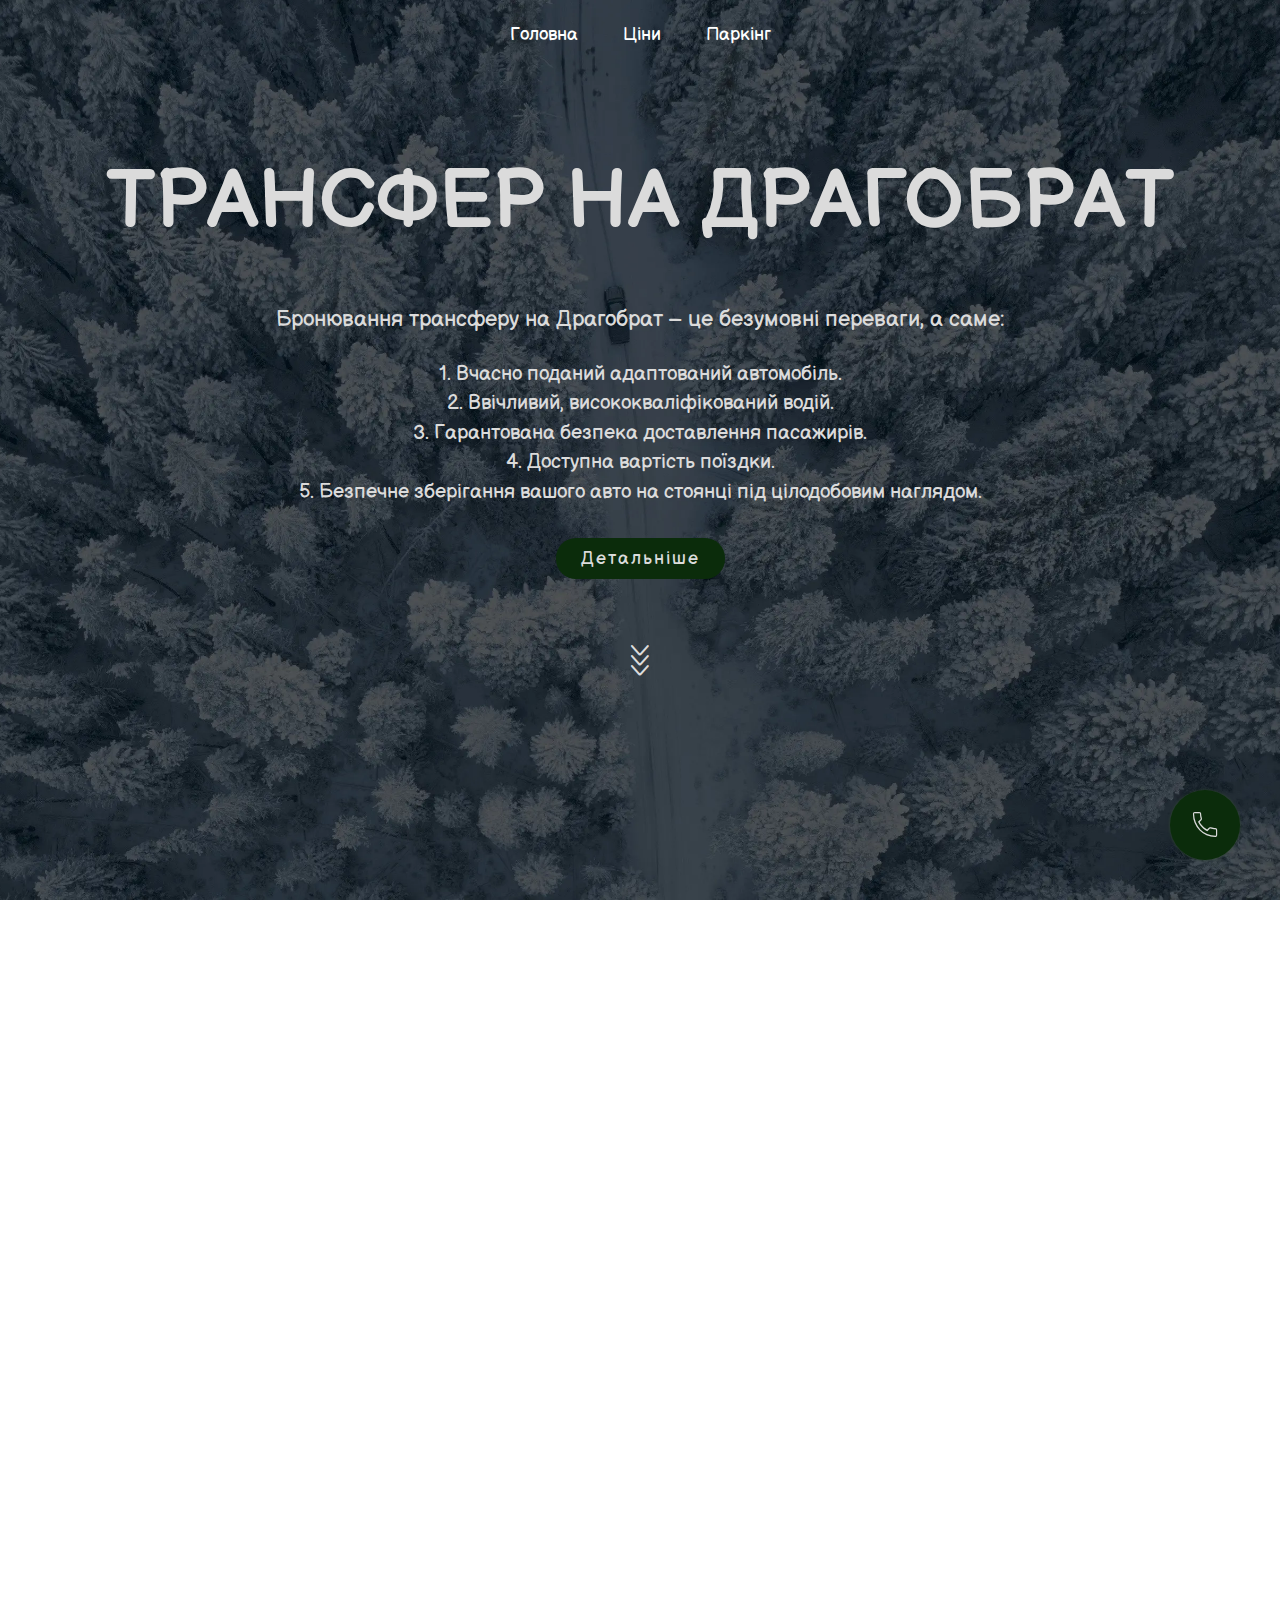
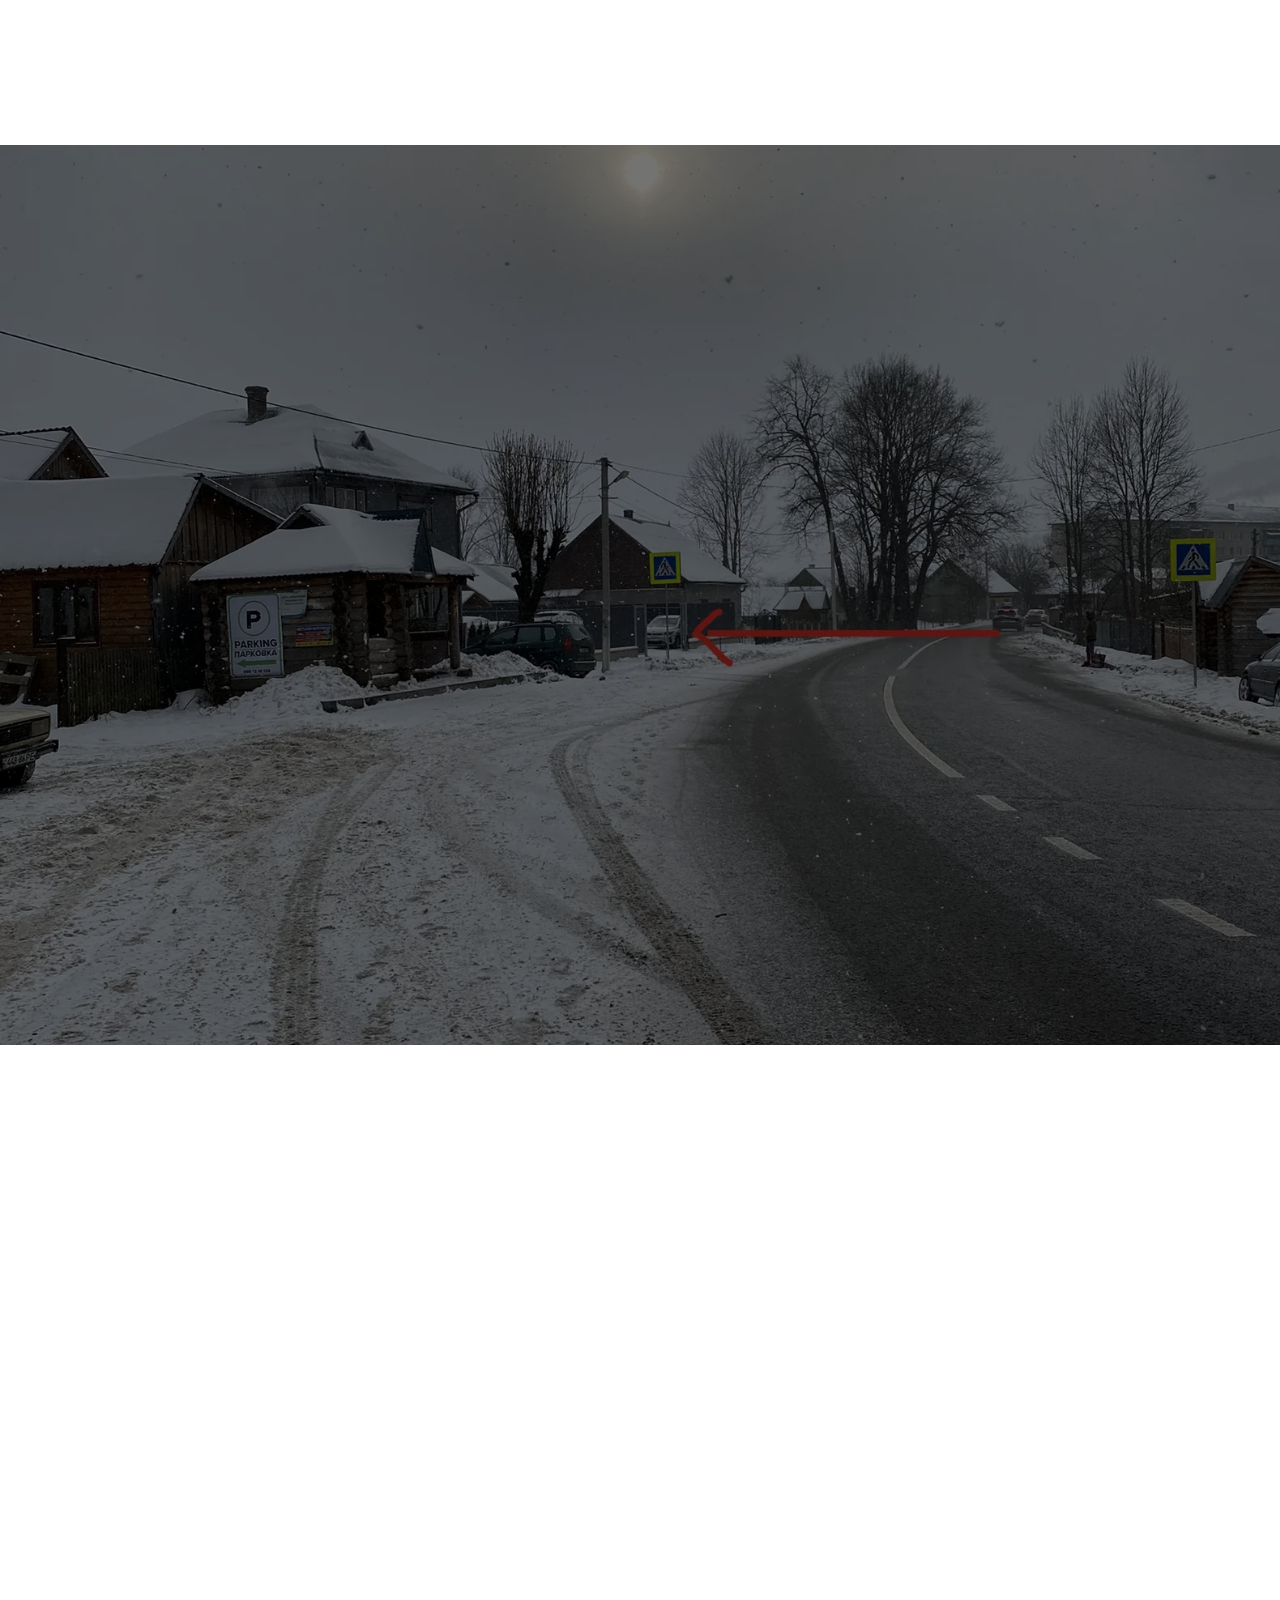
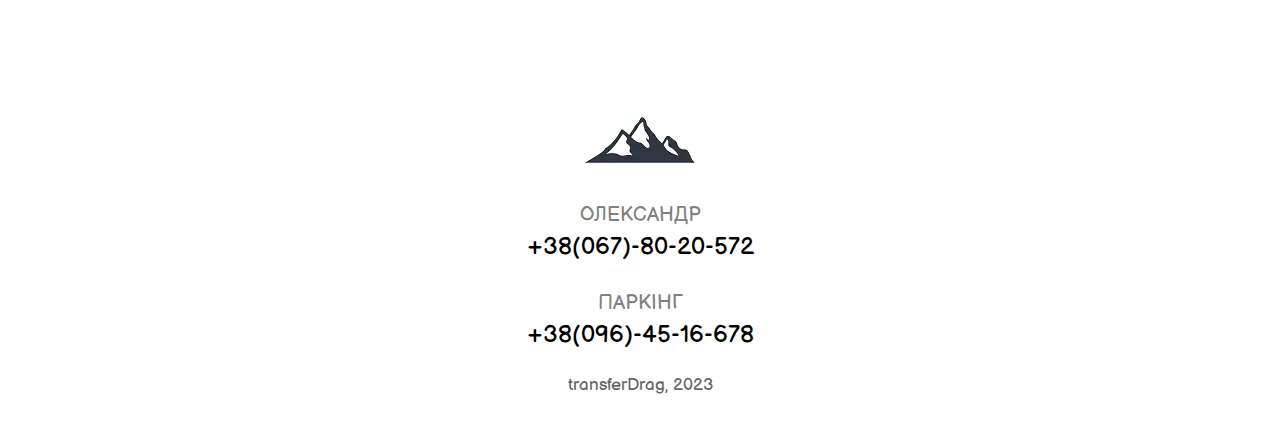
==== commit 96663bac: "Add files via upload" ====
--- a/index.html
+++ b/index.html
@@ -6,7 +6,7 @@
 	<meta charset="UTF-8">
 	<meta name="format-detection" content="telephone=no">
 	<!-- <style>body{opacity: 0;}</style> -->
-	<link rel="stylesheet" href="css/style.min.css?_v=20230630230235">
+	<link rel="stylesheet" href="css/style.min.css?_v=20230630231346">
 	<link rel="shortcut icon" href="favicon.ico">
 	<!-- <meta name="robots" content="noindex, nofollow"> -->
 	<meta name="viewport" content="width=device-width, initial-scale=1.0">
@@ -155,14 +155,14 @@
 					<div class="footer__logo">
 						<picture><source srcset="img/logo.webp" type="image/webp"><img src="img/logo.png" alt="Logo"></picture>
 					</div>
-					<a href="tel:+380678020572" class="footer__phone"><span>САША</span> +38(067)-80-20-572</a>
+					<a href="tel:+380678020572" class="footer__phone"><span>ОЛЕКСАНДР</span> +38(067)-80-20-572</a>
 					<a href="tel:+380964516678" class="footer__phone"><span>ПАРКІНГ</span> +38(096)-45-16-678</a>
 					<div class="footer__copy">transferDrag, 2023</div>
 				</div>
 			</div>
 		</footer>
 	</div>
-	<script src="js/app.min.js?_v=20230630230235"></script>
+	<script src="js/app.min.js?_v=20230630231346"></script>
 </body>
 
 </html>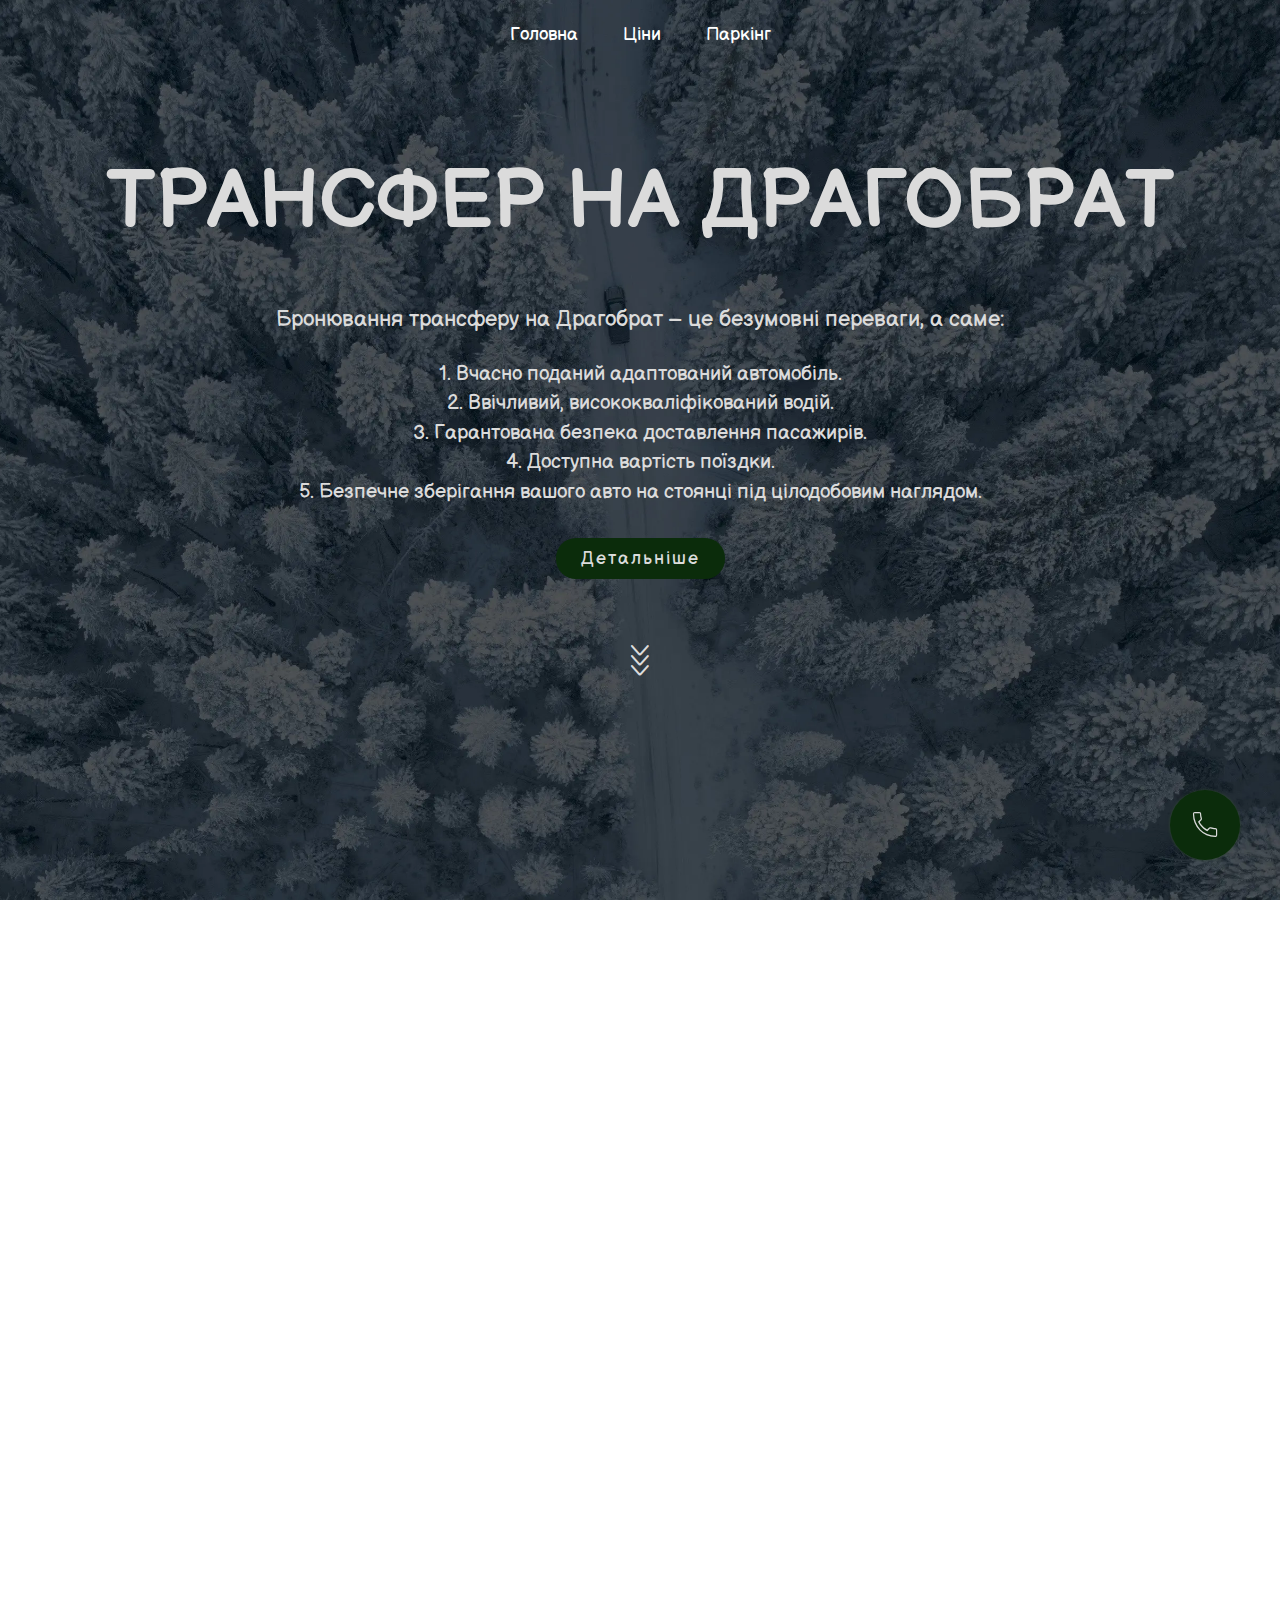
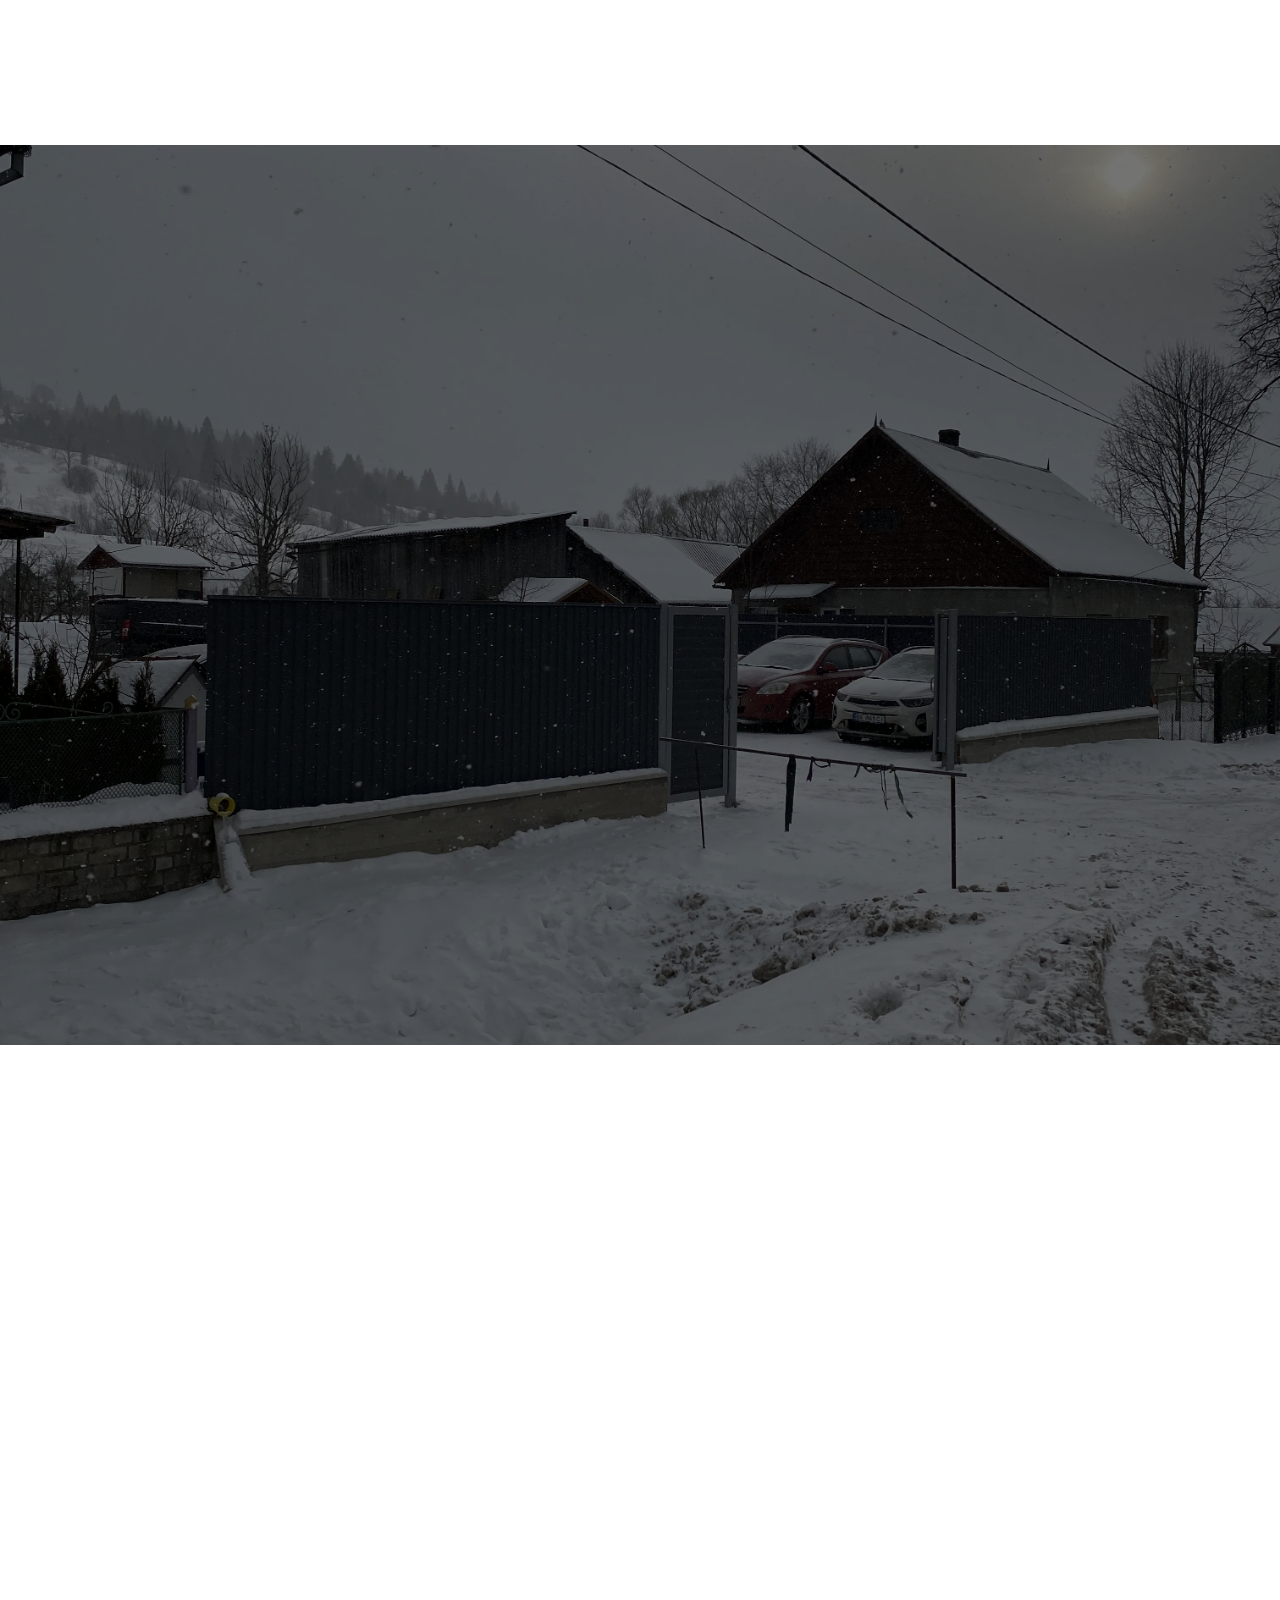
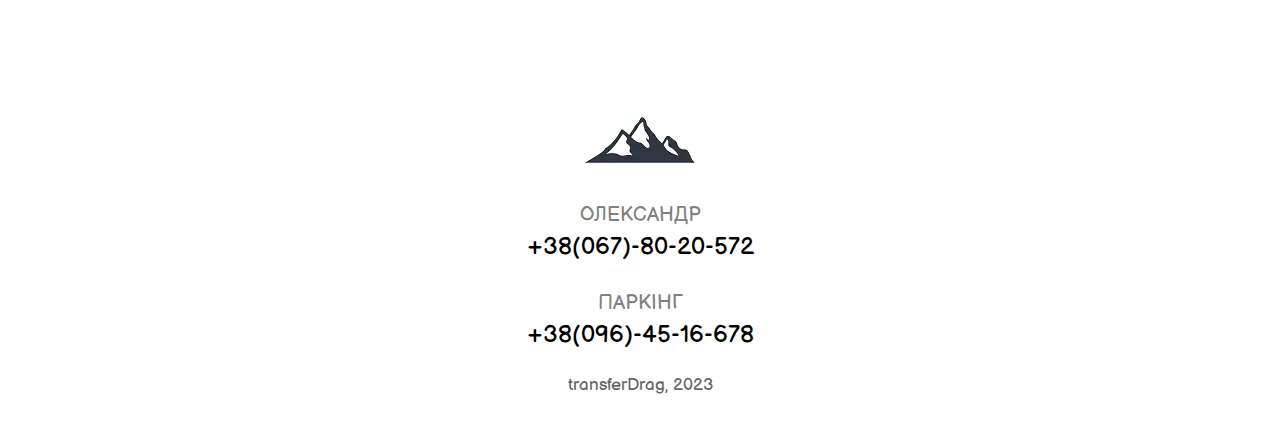
==== commit d245cd6e: "Add files via upload" ====
--- a/index.html
+++ b/index.html
@@ -6,7 +6,7 @@
 	<meta charset="UTF-8">
 	<meta name="format-detection" content="telephone=no">
 	<!-- <style>body{opacity: 0;}</style> -->
-	<link rel="stylesheet" href="css/style.min.css?_v=20230630231346">
+	<link rel="stylesheet" href="css/style.min.css?_v=20230701220843">
 	<link rel="shortcut icon" href="favicon.ico">
 	<!-- <meta name="robots" content="noindex, nofollow"> -->
 	<meta name="viewport" content="width=device-width, initial-scale=1.0">
@@ -162,7 +162,7 @@
 			</div>
 		</footer>
 	</div>
-	<script src="js/app.min.js?_v=20230630231346"></script>
+	<script src="js/app.min.js?_v=20230701220843"></script>
 </body>
 
 </html>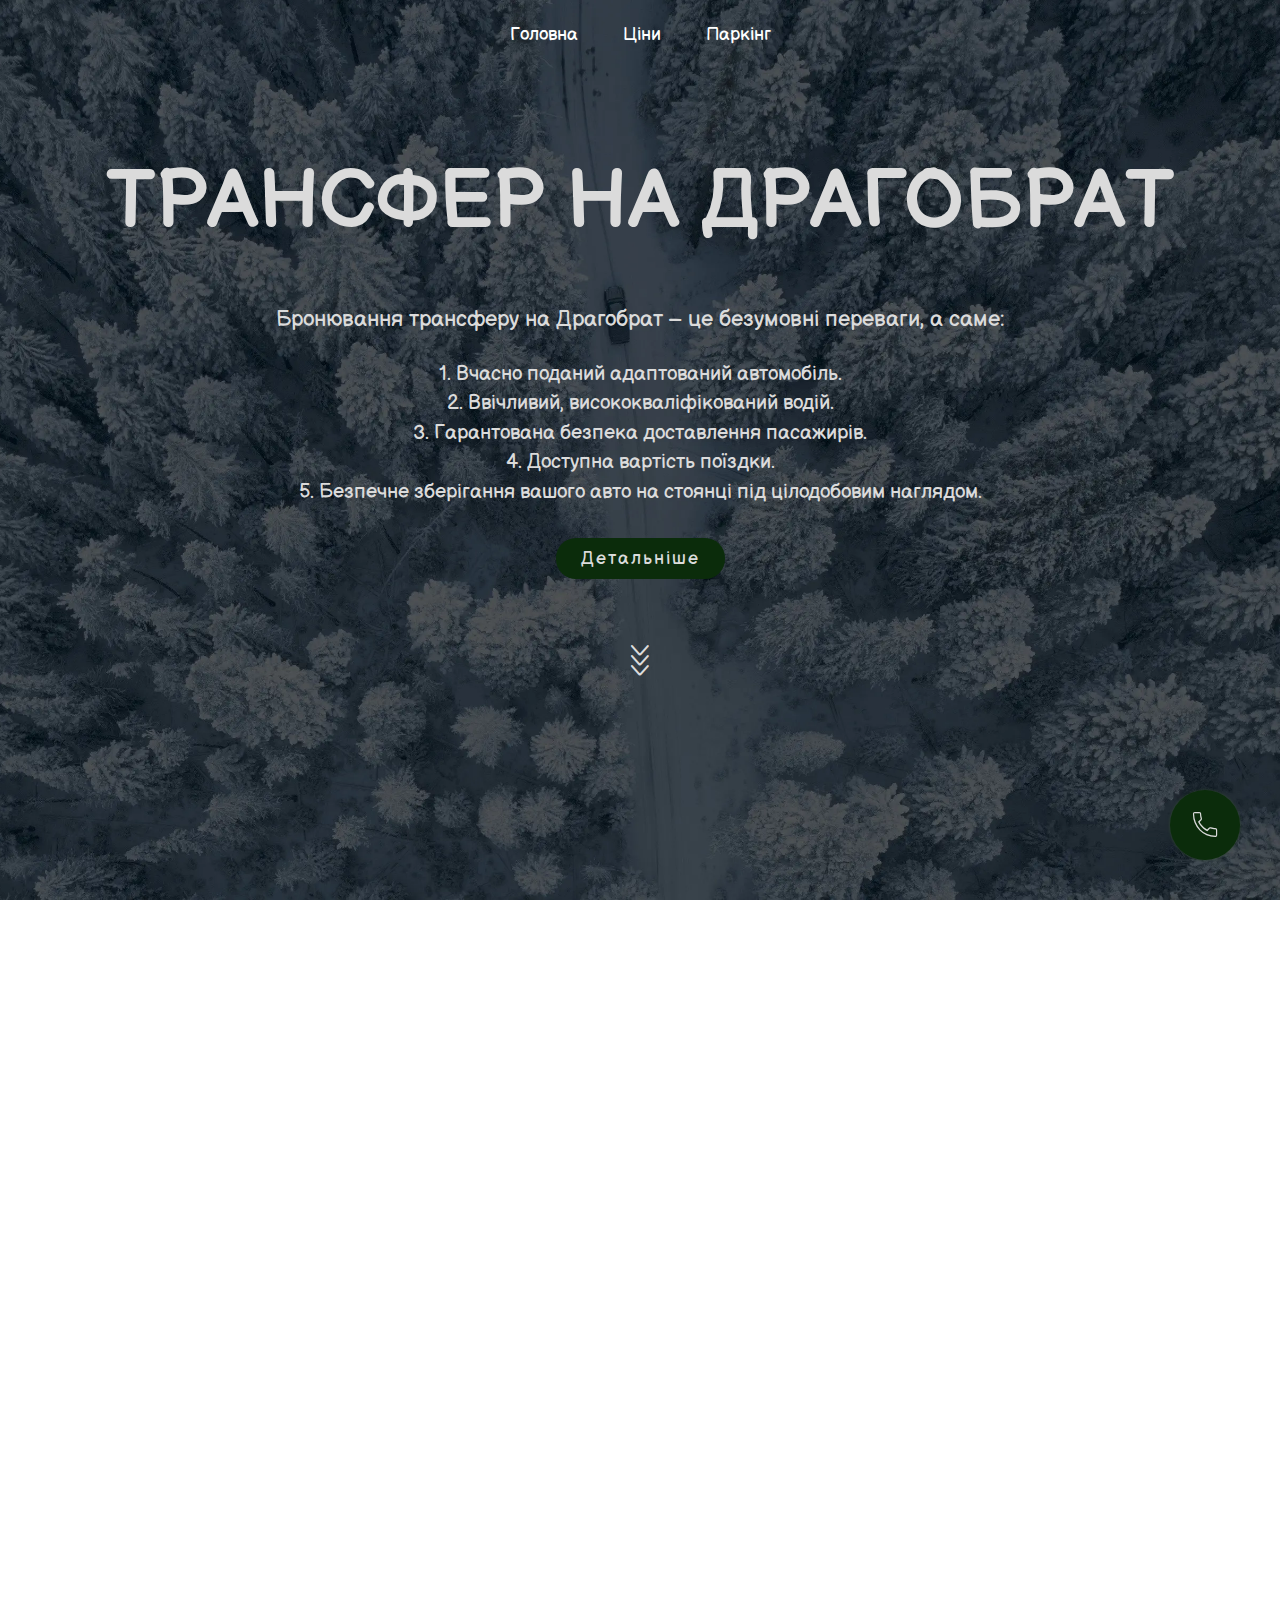
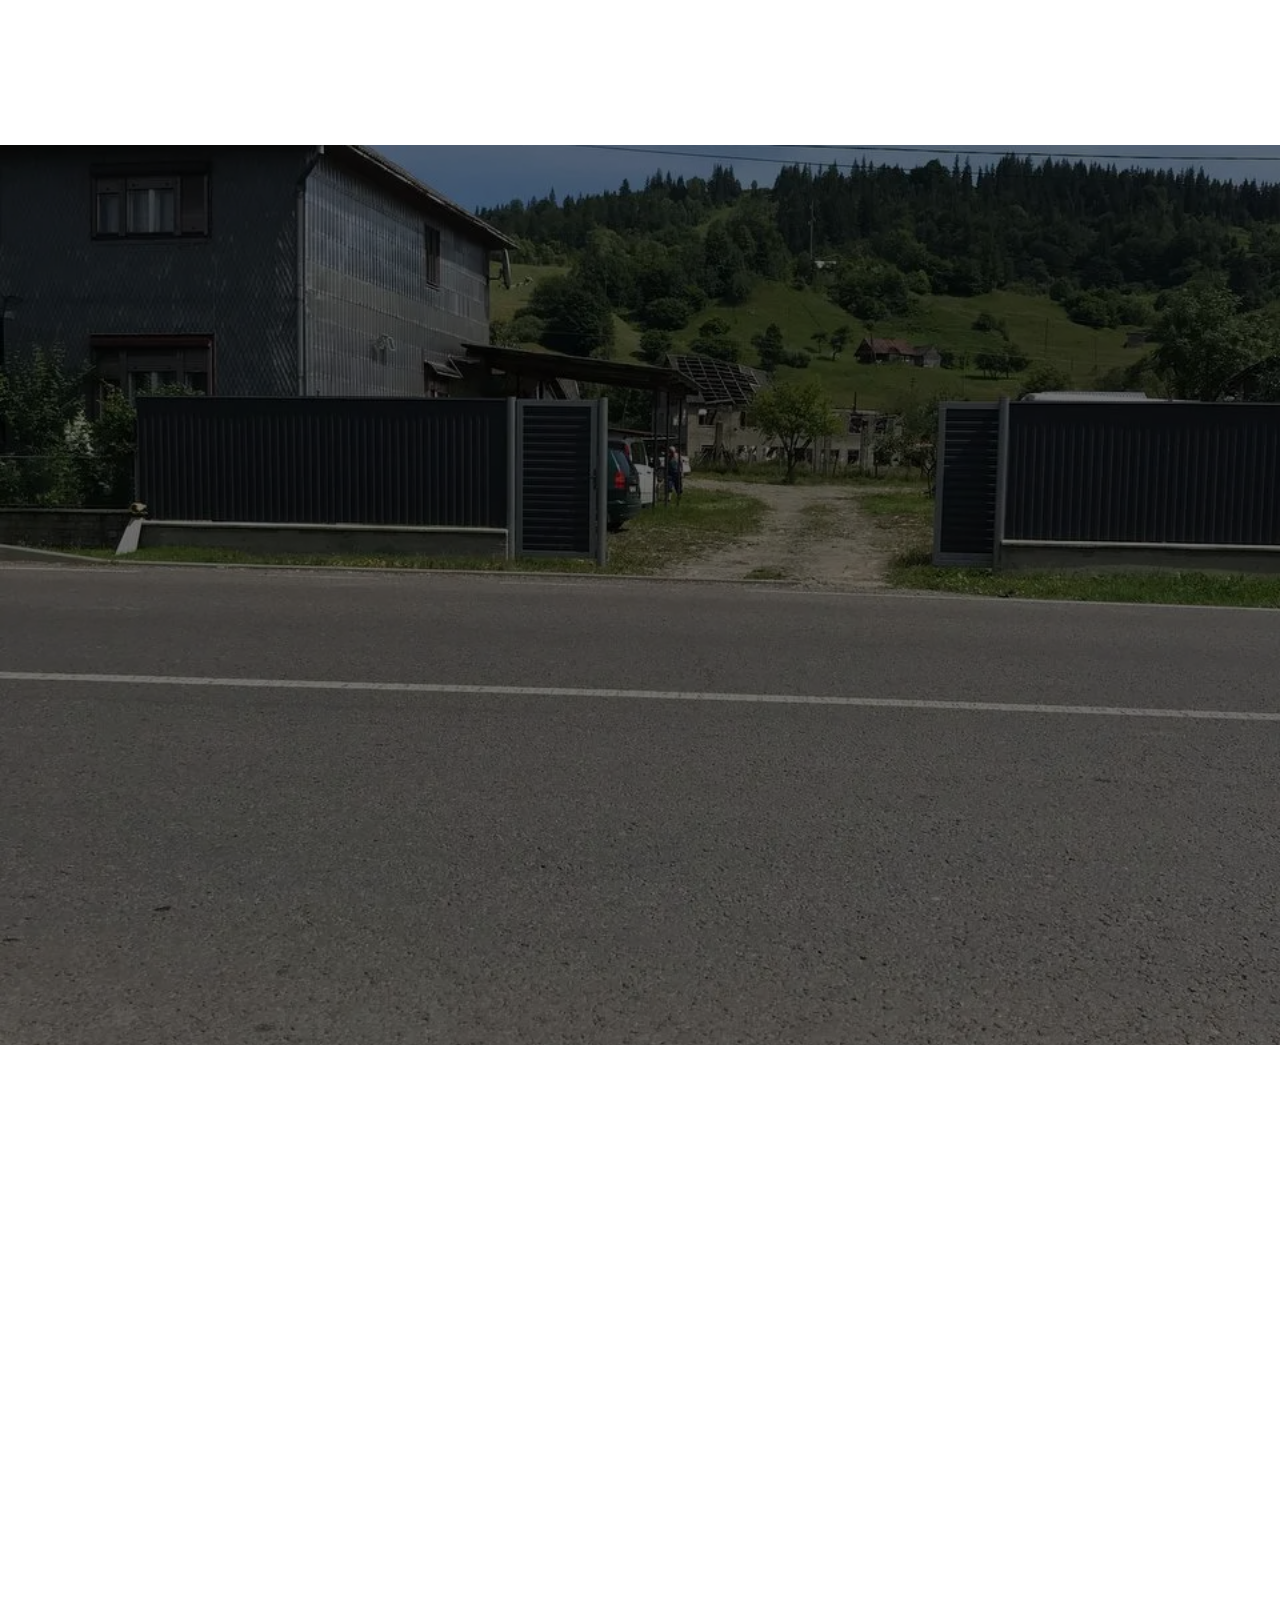
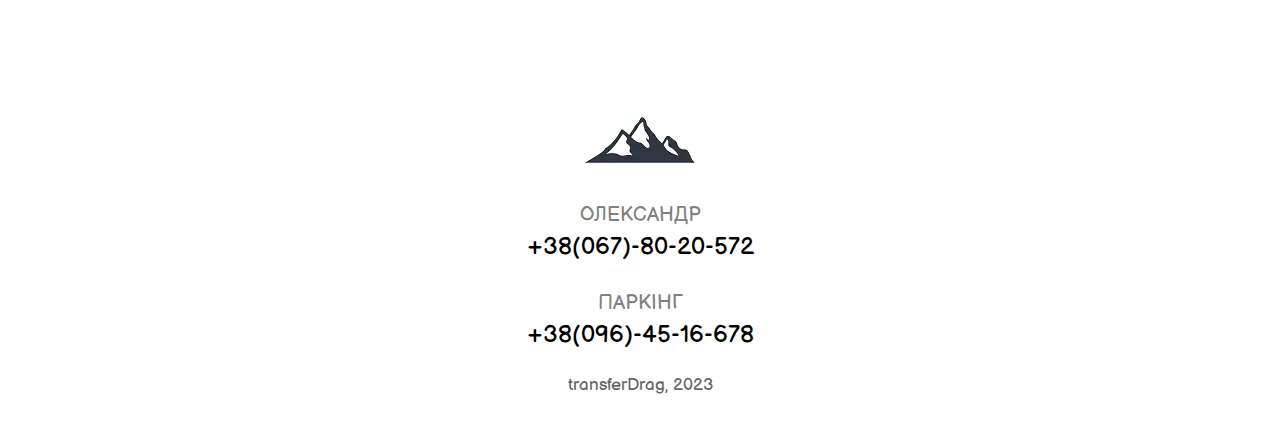
==== commit ec57b91b: "Add files via upload" ====
--- a/index.html
+++ b/index.html
@@ -6,7 +6,7 @@
 	<meta charset="UTF-8">
 	<meta name="format-detection" content="telephone=no">
 	<!-- <style>body{opacity: 0;}</style> -->
-	<link rel="stylesheet" href="css/style.min.css?_v=20230701220843">
+	<link rel="stylesheet" href="css/style.min.css?_v=20230708225506">
 	<link rel="shortcut icon" href="favicon.ico">
 	<!-- <meta name="robots" content="noindex, nofollow"> -->
 	<meta name="viewport" content="width=device-width, initial-scale=1.0">
@@ -85,7 +85,7 @@
 				</div>
 			</section>
 			<section class="page page__parking parking">
-				<div class="parking__image-ibg"><picture><source srcset="img/parking.webp" type="image/webp"><img src="img/parking.jpg" alt="parking"></picture></div>
+				<div class="parking__image-ibg"><picture><source srcset="img/parking1.webp" type="image/webp"><img src="img/parking1.jpg" alt="parking"></picture></div>
 				<div class="parking__container">
 					<div class="parking__body">
 						<h2 class="parking__title title  _anim-items _anim-no-hide">
@@ -97,7 +97,7 @@
 							<p>Парковка, що охороняється (стоянка, автостоянка) з відеоспостереженням у смт. Ясіня біля підніжжя гірськолижного курорту “Драгобрат” біля центральної автомобільної дороги Яремче-Рахів.</p>
 							<p>На парковку приймаються <strong>легкові автомобілі, кроссовери (джипи), мікроавтобуси.</strong> </p>
 						</div>
-						<div class="parking__picture-ibg"><picture><source srcset="img/parking.webp" type="image/webp"><img src="img/parking.jpg" alt="parking"></picture></div>
+						<div class="parking__picture-ibg"><picture><source srcset="img/parking2.webp" type="image/webp"><img src="img/parking2.jpg" alt="parking"></picture></div>
 						<div class="parking__label _anim-items _anim-no-hide">Адреса парковки</div>
 						<div class="parking__text _anim-items _anim-no-hide">
 							<p>Закарпатська область, Рахівський район</p>
@@ -162,7 +162,7 @@
 			</div>
 		</footer>
 	</div>
-	<script src="js/app.min.js?_v=20230701220843"></script>
+	<script src="js/app.min.js?_v=20230708225506"></script>
 </body>
 
 </html>